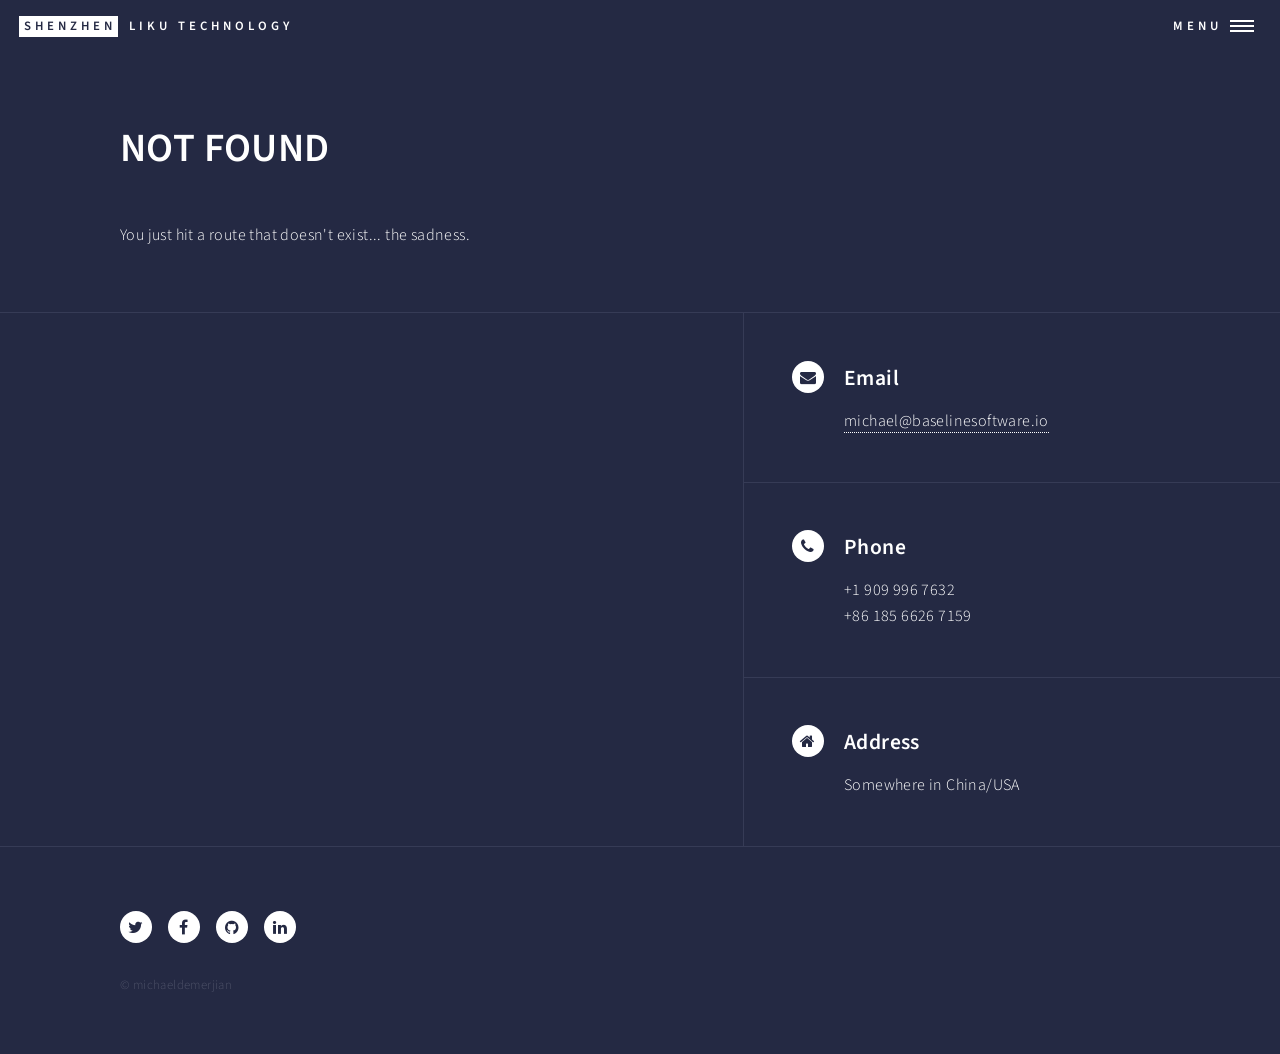
==== 404/index.html @ 2e3cf7ba "Deploy shenzhenliku/shenzhenliku.github.io to github.com/shenzhenliku/shenzhenliku.github.io.git:mas" ====
<!DOCTYPE html><html><head><meta charSet="utf-8"/><meta http-equiv="x-ua-compatible" content="ie=edge"/><meta name="viewport" content="width=device-width, initial-scale=1, shrink-to-fit=no"/><style data-href="/styles.9b3a4335ab50cd2e31ec.css">@import url(https://fonts.googleapis.com/css?family=Source+Sans+Pro:300,300italic,600,600italic);
/*!
 *  Font Awesome 4.7.0 by @davegandy - http://fontawesome.io - @fontawesome
 *  License - http://fontawesome.io/license (Font: SIL OFL 1.1, CSS: MIT License)
 */@font-face{font-family:FontAwesome;src:url(/static/fontawesome-webfont-674f50d287a8c48dc19ba404d20fe713.eot);src:url(/static/fontawesome-webfont-674f50d287a8c48dc19ba404d20fe713.eot?#iefix&v=4.7.0) format("embedded-opentype"),url(/static/fontawesome-webfont-af7ae505a9eed503f8b8e6982036873e.woff2) format("woff2"),url(/static/fontawesome-webfont-fee66e712a8a08eef5805a46892932ad.woff) format("woff"),url(/static/fontawesome-webfont-b06871f281fee6b241d60582ae9369b9.ttf) format("truetype"),url(/static/fontawesome-webfont-912ec66d7572ff821749319396470bde.svg#fontawesomeregular) format("svg");font-weight:400;font-style:normal}.fa{display:inline-block;font:normal normal normal 14px/1 FontAwesome;font-size:inherit;text-rendering:auto;-webkit-font-smoothing:antialiased;-moz-osx-font-smoothing:grayscale}.fa-lg{font-size:1.33333333em;line-height:.75em;vertical-align:-15%}.fa-2x{font-size:2em}.fa-3x{font-size:3em}.fa-4x{font-size:4em}.fa-5x{font-size:5em}.fa-fw{width:1.28571429em;text-align:center}.fa-ul{padding-left:0;margin-left:2.14285714em;list-style-type:none}.fa-ul>li{position:relative}.fa-li{position:absolute;left:-2.14285714em;width:2.14285714em;top:.14285714em;text-align:center}.fa-li.fa-lg{left:-1.85714286em}.fa-border{padding:.2em .25em .15em;border:.08em solid #eee;border-radius:.1em}.fa-pull-left{float:left}.fa-pull-right{float:right}.fa.fa-pull-left{margin-right:.3em}.fa.fa-pull-right{margin-left:.3em}.pull-right{float:right}.pull-left{float:left}.fa.pull-left{margin-right:.3em}.fa.pull-right{margin-left:.3em}.fa-spin{-webkit-animation:fa-spin 2s linear infinite;animation:fa-spin 2s linear infinite}.fa-pulse{-webkit-animation:fa-spin 1s steps(8) infinite;animation:fa-spin 1s steps(8) infinite}@-webkit-keyframes fa-spin{0%{-webkit-transform:rotate(0deg);transform:rotate(0deg)}to{-webkit-transform:rotate(359deg);transform:rotate(359deg)}}@keyframes fa-spin{0%{-webkit-transform:rotate(0deg);transform:rotate(0deg)}to{-webkit-transform:rotate(359deg);transform:rotate(359deg)}}.fa-rotate-90{-ms-filter:"progid:DXImageTransform.Microsoft.BasicImage(rotation=1)";-webkit-transform:rotate(90deg);transform:rotate(90deg)}.fa-rotate-180{-ms-filter:"progid:DXImageTransform.Microsoft.BasicImage(rotation=2)";-webkit-transform:rotate(180deg);transform:rotate(180deg)}.fa-rotate-270{-ms-filter:"progid:DXImageTransform.Microsoft.BasicImage(rotation=3)";-webkit-transform:rotate(270deg);transform:rotate(270deg)}.fa-flip-horizontal{-ms-filter:"progid:DXImageTransform.Microsoft.BasicImage(rotation=0, mirror=1)";-webkit-transform:scaleX(-1);transform:scaleX(-1)}.fa-flip-vertical{-ms-filter:"progid:DXImageTransform.Microsoft.BasicImage(rotation=2, mirror=1)";-webkit-transform:scaleY(-1);transform:scaleY(-1)}:root .fa-flip-horizontal,:root .fa-flip-vertical,:root .fa-rotate-90,:root .fa-rotate-180,:root .fa-rotate-270{-webkit-filter:none;filter:none}.fa-stack{position:relative;display:inline-block;width:2em;height:2em;line-height:2em;vertical-align:middle}.fa-stack-1x,.fa-stack-2x{position:absolute;left:0;width:100%;text-align:center}.fa-stack-1x{line-height:inherit}.fa-stack-2x{font-size:2em}.fa-inverse{color:#fff}.fa-glass:before{content:"\F000"}.fa-music:before{content:"\F001"}.fa-search:before{content:"\F002"}.fa-envelope-o:before{content:"\F003"}.fa-heart:before{content:"\F004"}.fa-star:before{content:"\F005"}.fa-star-o:before{content:"\F006"}.fa-user:before{content:"\F007"}.fa-film:before{content:"\F008"}.fa-th-large:before{content:"\F009"}.fa-th:before{content:"\F00A"}.fa-th-list:before{content:"\F00B"}.fa-check:before{content:"\F00C"}.fa-close:before,.fa-remove:before,.fa-times:before{content:"\F00D"}.fa-search-plus:before{content:"\F00E"}.fa-search-minus:before{content:"\F010"}.fa-power-off:before{content:"\F011"}.fa-signal:before{content:"\F012"}.fa-cog:before,.fa-gear:before{content:"\F013"}.fa-trash-o:before{content:"\F014"}.fa-home:before{content:"\F015"}.fa-file-o:before{content:"\F016"}.fa-clock-o:before{content:"\F017"}.fa-road:before{content:"\F018"}.fa-download:before{content:"\F019"}.fa-arrow-circle-o-down:before{content:"\F01A"}.fa-arrow-circle-o-up:before{content:"\F01B"}.fa-inbox:before{content:"\F01C"}.fa-play-circle-o:before{content:"\F01D"}.fa-repeat:before,.fa-rotate-right:before{content:"\F01E"}.fa-refresh:before{content:"\F021"}.fa-list-alt:before{content:"\F022"}.fa-lock:before{content:"\F023"}.fa-flag:before{content:"\F024"}.fa-headphones:before{content:"\F025"}.fa-volume-off:before{content:"\F026"}.fa-volume-down:before{content:"\F027"}.fa-volume-up:before{content:"\F028"}.fa-qrcode:before{content:"\F029"}.fa-barcode:before{content:"\F02A"}.fa-tag:before{content:"\F02B"}.fa-tags:before{content:"\F02C"}.fa-book:before{content:"\F02D"}.fa-bookmark:before{content:"\F02E"}.fa-print:before{content:"\F02F"}.fa-camera:before{content:"\F030"}.fa-font:before{content:"\F031"}.fa-bold:before{content:"\F032"}.fa-italic:before{content:"\F033"}.fa-text-height:before{content:"\F034"}.fa-text-width:before{content:"\F035"}.fa-align-left:before{content:"\F036"}.fa-align-center:before{content:"\F037"}.fa-align-right:before{content:"\F038"}.fa-align-justify:before{content:"\F039"}.fa-list:before{content:"\F03A"}.fa-dedent:before,.fa-outdent:before{content:"\F03B"}.fa-indent:before{content:"\F03C"}.fa-video-camera:before{content:"\F03D"}.fa-image:before,.fa-photo:before,.fa-picture-o:before{content:"\F03E"}.fa-pencil:before{content:"\F040"}.fa-map-marker:before{content:"\F041"}.fa-adjust:before{content:"\F042"}.fa-tint:before{content:"\F043"}.fa-edit:before,.fa-pencil-square-o:before{content:"\F044"}.fa-share-square-o:before{content:"\F045"}.fa-check-square-o:before{content:"\F046"}.fa-arrows:before{content:"\F047"}.fa-step-backward:before{content:"\F048"}.fa-fast-backward:before{content:"\F049"}.fa-backward:before{content:"\F04A"}.fa-play:before{content:"\F04B"}.fa-pause:before{content:"\F04C"}.fa-stop:before{content:"\F04D"}.fa-forward:before{content:"\F04E"}.fa-fast-forward:before{content:"\F050"}.fa-step-forward:before{content:"\F051"}.fa-eject:before{content:"\F052"}.fa-chevron-left:before{content:"\F053"}.fa-chevron-right:before{content:"\F054"}.fa-plus-circle:before{content:"\F055"}.fa-minus-circle:before{content:"\F056"}.fa-times-circle:before{content:"\F057"}.fa-check-circle:before{content:"\F058"}.fa-question-circle:before{content:"\F059"}.fa-info-circle:before{content:"\F05A"}.fa-crosshairs:before{content:"\F05B"}.fa-times-circle-o:before{content:"\F05C"}.fa-check-circle-o:before{content:"\F05D"}.fa-ban:before{content:"\F05E"}.fa-arrow-left:before{content:"\F060"}.fa-arrow-right:before{content:"\F061"}.fa-arrow-up:before{content:"\F062"}.fa-arrow-down:before{content:"\F063"}.fa-mail-forward:before,.fa-share:before{content:"\F064"}.fa-expand:before{content:"\F065"}.fa-compress:before{content:"\F066"}.fa-plus:before{content:"\F067"}.fa-minus:before{content:"\F068"}.fa-asterisk:before{content:"\F069"}.fa-exclamation-circle:before{content:"\F06A"}.fa-gift:before{content:"\F06B"}.fa-leaf:before{content:"\F06C"}.fa-fire:before{content:"\F06D"}.fa-eye:before{content:"\F06E"}.fa-eye-slash:before{content:"\F070"}.fa-exclamation-triangle:before,.fa-warning:before{content:"\F071"}.fa-plane:before{content:"\F072"}.fa-calendar:before{content:"\F073"}.fa-random:before{content:"\F074"}.fa-comment:before{content:"\F075"}.fa-magnet:before{content:"\F076"}.fa-chevron-up:before{content:"\F077"}.fa-chevron-down:before{content:"\F078"}.fa-retweet:before{content:"\F079"}.fa-shopping-cart:before{content:"\F07A"}.fa-folder:before{content:"\F07B"}.fa-folder-open:before{content:"\F07C"}.fa-arrows-v:before{content:"\F07D"}.fa-arrows-h:before{content:"\F07E"}.fa-bar-chart-o:before,.fa-bar-chart:before{content:"\F080"}.fa-twitter-square:before{content:"\F081"}.fa-facebook-square:before{content:"\F082"}.fa-camera-retro:before{content:"\F083"}.fa-key:before{content:"\F084"}.fa-cogs:before,.fa-gears:before{content:"\F085"}.fa-comments:before{content:"\F086"}.fa-thumbs-o-up:before{content:"\F087"}.fa-thumbs-o-down:before{content:"\F088"}.fa-star-half:before{content:"\F089"}.fa-heart-o:before{content:"\F08A"}.fa-sign-out:before{content:"\F08B"}.fa-linkedin-square:before{content:"\F08C"}.fa-thumb-tack:before{content:"\F08D"}.fa-external-link:before{content:"\F08E"}.fa-sign-in:before{content:"\F090"}.fa-trophy:before{content:"\F091"}.fa-github-square:before{content:"\F092"}.fa-upload:before{content:"\F093"}.fa-lemon-o:before{content:"\F094"}.fa-phone:before{content:"\F095"}.fa-square-o:before{content:"\F096"}.fa-bookmark-o:before{content:"\F097"}.fa-phone-square:before{content:"\F098"}.fa-twitter:before{content:"\F099"}.fa-facebook-f:before,.fa-facebook:before{content:"\F09A"}.fa-github:before{content:"\F09B"}.fa-unlock:before{content:"\F09C"}.fa-credit-card:before{content:"\F09D"}.fa-feed:before,.fa-rss:before{content:"\F09E"}.fa-hdd-o:before{content:"\F0A0"}.fa-bullhorn:before{content:"\F0A1"}.fa-bell:before{content:"\F0F3"}.fa-certificate:before{content:"\F0A3"}.fa-hand-o-right:before{content:"\F0A4"}.fa-hand-o-left:before{content:"\F0A5"}.fa-hand-o-up:before{content:"\F0A6"}.fa-hand-o-down:before{content:"\F0A7"}.fa-arrow-circle-left:before{content:"\F0A8"}.fa-arrow-circle-right:before{content:"\F0A9"}.fa-arrow-circle-up:before{content:"\F0AA"}.fa-arrow-circle-down:before{content:"\F0AB"}.fa-globe:before{content:"\F0AC"}.fa-wrench:before{content:"\F0AD"}.fa-tasks:before{content:"\F0AE"}.fa-filter:before{content:"\F0B0"}.fa-briefcase:before{content:"\F0B1"}.fa-arrows-alt:before{content:"\F0B2"}.fa-group:before,.fa-users:before{content:"\F0C0"}.fa-chain:before,.fa-link:before{content:"\F0C1"}.fa-cloud:before{content:"\F0C2"}.fa-flask:before{content:"\F0C3"}.fa-cut:before,.fa-scissors:before{content:"\F0C4"}.fa-copy:before,.fa-files-o:before{content:"\F0C5"}.fa-paperclip:before{content:"\F0C6"}.fa-floppy-o:before,.fa-save:before{content:"\F0C7"}.fa-square:before{content:"\F0C8"}.fa-bars:before,.fa-navicon:before,.fa-reorder:before{content:"\F0C9"}.fa-list-ul:before{content:"\F0CA"}.fa-list-ol:before{content:"\F0CB"}.fa-strikethrough:before{content:"\F0CC"}.fa-underline:before{content:"\F0CD"}.fa-table:before{content:"\F0CE"}.fa-magic:before{content:"\F0D0"}.fa-truck:before{content:"\F0D1"}.fa-pinterest:before{content:"\F0D2"}.fa-pinterest-square:before{content:"\F0D3"}.fa-google-plus-square:before{content:"\F0D4"}.fa-google-plus:before{content:"\F0D5"}.fa-money:before{content:"\F0D6"}.fa-caret-down:before{content:"\F0D7"}.fa-caret-up:before{content:"\F0D8"}.fa-caret-left:before{content:"\F0D9"}.fa-caret-right:before{content:"\F0DA"}.fa-columns:before{content:"\F0DB"}.fa-sort:before,.fa-unsorted:before{content:"\F0DC"}.fa-sort-desc:before,.fa-sort-down:before{content:"\F0DD"}.fa-sort-asc:before,.fa-sort-up:before{content:"\F0DE"}.fa-envelope:before{content:"\F0E0"}.fa-linkedin:before{content:"\F0E1"}.fa-rotate-left:before,.fa-undo:before{content:"\F0E2"}.fa-gavel:before,.fa-legal:before{content:"\F0E3"}.fa-dashboard:before,.fa-tachometer:before{content:"\F0E4"}.fa-comment-o:before{content:"\F0E5"}.fa-comments-o:before{content:"\F0E6"}.fa-bolt:before,.fa-flash:before{content:"\F0E7"}.fa-sitemap:before{content:"\F0E8"}.fa-umbrella:before{content:"\F0E9"}.fa-clipboard:before,.fa-paste:before{content:"\F0EA"}.fa-lightbulb-o:before{content:"\F0EB"}.fa-exchange:before{content:"\F0EC"}.fa-cloud-download:before{content:"\F0ED"}.fa-cloud-upload:before{content:"\F0EE"}.fa-user-md:before{content:"\F0F0"}.fa-stethoscope:before{content:"\F0F1"}.fa-suitcase:before{content:"\F0F2"}.fa-bell-o:before{content:"\F0A2"}.fa-coffee:before{content:"\F0F4"}.fa-cutlery:before{content:"\F0F5"}.fa-file-text-o:before{content:"\F0F6"}.fa-building-o:before{content:"\F0F7"}.fa-hospital-o:before{content:"\F0F8"}.fa-ambulance:before{content:"\F0F9"}.fa-medkit:before{content:"\F0FA"}.fa-fighter-jet:before{content:"\F0FB"}.fa-beer:before{content:"\F0FC"}.fa-h-square:before{content:"\F0FD"}.fa-plus-square:before{content:"\F0FE"}.fa-angle-double-left:before{content:"\F100"}.fa-angle-double-right:before{content:"\F101"}.fa-angle-double-up:before{content:"\F102"}.fa-angle-double-down:before{content:"\F103"}.fa-angle-left:before{content:"\F104"}.fa-angle-right:before{content:"\F105"}.fa-angle-up:before{content:"\F106"}.fa-angle-down:before{content:"\F107"}.fa-desktop:before{content:"\F108"}.fa-laptop:before{content:"\F109"}.fa-tablet:before{content:"\F10A"}.fa-mobile-phone:before,.fa-mobile:before{content:"\F10B"}.fa-circle-o:before{content:"\F10C"}.fa-quote-left:before{content:"\F10D"}.fa-quote-right:before{content:"\F10E"}.fa-spinner:before{content:"\F110"}.fa-circle:before{content:"\F111"}.fa-mail-reply:before,.fa-reply:before{content:"\F112"}.fa-github-alt:before{content:"\F113"}.fa-folder-o:before{content:"\F114"}.fa-folder-open-o:before{content:"\F115"}.fa-smile-o:before{content:"\F118"}.fa-frown-o:before{content:"\F119"}.fa-meh-o:before{content:"\F11A"}.fa-gamepad:before{content:"\F11B"}.fa-keyboard-o:before{content:"\F11C"}.fa-flag-o:before{content:"\F11D"}.fa-flag-checkered:before{content:"\F11E"}.fa-terminal:before{content:"\F120"}.fa-code:before{content:"\F121"}.fa-mail-reply-all:before,.fa-reply-all:before{content:"\F122"}.fa-star-half-empty:before,.fa-star-half-full:before,.fa-star-half-o:before{content:"\F123"}.fa-location-arrow:before{content:"\F124"}.fa-crop:before{content:"\F125"}.fa-code-fork:before{content:"\F126"}.fa-chain-broken:before,.fa-unlink:before{content:"\F127"}.fa-question:before{content:"\F128"}.fa-info:before{content:"\F129"}.fa-exclamation:before{content:"\F12A"}.fa-superscript:before{content:"\F12B"}.fa-subscript:before{content:"\F12C"}.fa-eraser:before{content:"\F12D"}.fa-puzzle-piece:before{content:"\F12E"}.fa-microphone:before{content:"\F130"}.fa-microphone-slash:before{content:"\F131"}.fa-shield:before{content:"\F132"}.fa-calendar-o:before{content:"\F133"}.fa-fire-extinguisher:before{content:"\F134"}.fa-rocket:before{content:"\F135"}.fa-maxcdn:before{content:"\F136"}.fa-chevron-circle-left:before{content:"\F137"}.fa-chevron-circle-right:before{content:"\F138"}.fa-chevron-circle-up:before{content:"\F139"}.fa-chevron-circle-down:before{content:"\F13A"}.fa-html5:before{content:"\F13B"}.fa-css3:before{content:"\F13C"}.fa-anchor:before{content:"\F13D"}.fa-unlock-alt:before{content:"\F13E"}.fa-bullseye:before{content:"\F140"}.fa-ellipsis-h:before{content:"\F141"}.fa-ellipsis-v:before{content:"\F142"}.fa-rss-square:before{content:"\F143"}.fa-play-circle:before{content:"\F144"}.fa-ticket:before{content:"\F145"}.fa-minus-square:before{content:"\F146"}.fa-minus-square-o:before{content:"\F147"}.fa-level-up:before{content:"\F148"}.fa-level-down:before{content:"\F149"}.fa-check-square:before{content:"\F14A"}.fa-pencil-square:before{content:"\F14B"}.fa-external-link-square:before{content:"\F14C"}.fa-share-square:before{content:"\F14D"}.fa-compass:before{content:"\F14E"}.fa-caret-square-o-down:before,.fa-toggle-down:before{content:"\F150"}.fa-caret-square-o-up:before,.fa-toggle-up:before{content:"\F151"}.fa-caret-square-o-right:before,.fa-toggle-right:before{content:"\F152"}.fa-eur:before,.fa-euro:before{content:"\F153"}.fa-gbp:before{content:"\F154"}.fa-dollar:before,.fa-usd:before{content:"\F155"}.fa-inr:before,.fa-rupee:before{content:"\F156"}.fa-cny:before,.fa-jpy:before,.fa-rmb:before,.fa-yen:before{content:"\F157"}.fa-rouble:before,.fa-rub:before,.fa-ruble:before{content:"\F158"}.fa-krw:before,.fa-won:before{content:"\F159"}.fa-bitcoin:before,.fa-btc:before{content:"\F15A"}.fa-file:before{content:"\F15B"}.fa-file-text:before{content:"\F15C"}.fa-sort-alpha-asc:before{content:"\F15D"}.fa-sort-alpha-desc:before{content:"\F15E"}.fa-sort-amount-asc:before{content:"\F160"}.fa-sort-amount-desc:before{content:"\F161"}.fa-sort-numeric-asc:before{content:"\F162"}.fa-sort-numeric-desc:before{content:"\F163"}.fa-thumbs-up:before{content:"\F164"}.fa-thumbs-down:before{content:"\F165"}.fa-youtube-square:before{content:"\F166"}.fa-youtube:before{content:"\F167"}.fa-xing:before{content:"\F168"}.fa-xing-square:before{content:"\F169"}.fa-youtube-play:before{content:"\F16A"}.fa-dropbox:before{content:"\F16B"}.fa-stack-overflow:before{content:"\F16C"}.fa-instagram:before{content:"\F16D"}.fa-flickr:before{content:"\F16E"}.fa-adn:before{content:"\F170"}.fa-bitbucket:before{content:"\F171"}.fa-bitbucket-square:before{content:"\F172"}.fa-tumblr:before{content:"\F173"}.fa-tumblr-square:before{content:"\F174"}.fa-long-arrow-down:before{content:"\F175"}.fa-long-arrow-up:before{content:"\F176"}.fa-long-arrow-left:before{content:"\F177"}.fa-long-arrow-right:before{content:"\F178"}.fa-apple:before{content:"\F179"}.fa-windows:before{content:"\F17A"}.fa-android:before{content:"\F17B"}.fa-linux:before{content:"\F17C"}.fa-dribbble:before{content:"\F17D"}.fa-skype:before{content:"\F17E"}.fa-foursquare:before{content:"\F180"}.fa-trello:before{content:"\F181"}.fa-female:before{content:"\F182"}.fa-male:before{content:"\F183"}.fa-gittip:before,.fa-gratipay:before{content:"\F184"}.fa-sun-o:before{content:"\F185"}.fa-moon-o:before{content:"\F186"}.fa-archive:before{content:"\F187"}.fa-bug:before{content:"\F188"}.fa-vk:before{content:"\F189"}.fa-weibo:before{content:"\F18A"}.fa-renren:before{content:"\F18B"}.fa-pagelines:before{content:"\F18C"}.fa-stack-exchange:before{content:"\F18D"}.fa-arrow-circle-o-right:before{content:"\F18E"}.fa-arrow-circle-o-left:before{content:"\F190"}.fa-caret-square-o-left:before,.fa-toggle-left:before{content:"\F191"}.fa-dot-circle-o:before{content:"\F192"}.fa-wheelchair:before{content:"\F193"}.fa-vimeo-square:before{content:"\F194"}.fa-try:before,.fa-turkish-lira:before{content:"\F195"}.fa-plus-square-o:before{content:"\F196"}.fa-space-shuttle:before{content:"\F197"}.fa-slack:before{content:"\F198"}.fa-envelope-square:before{content:"\F199"}.fa-wordpress:before{content:"\F19A"}.fa-openid:before{content:"\F19B"}.fa-bank:before,.fa-institution:before,.fa-university:before{content:"\F19C"}.fa-graduation-cap:before,.fa-mortar-board:before{content:"\F19D"}.fa-yahoo:before{content:"\F19E"}.fa-google:before{content:"\F1A0"}.fa-reddit:before{content:"\F1A1"}.fa-reddit-square:before{content:"\F1A2"}.fa-stumbleupon-circle:before{content:"\F1A3"}.fa-stumbleupon:before{content:"\F1A4"}.fa-delicious:before{content:"\F1A5"}.fa-digg:before{content:"\F1A6"}.fa-pied-piper-pp:before{content:"\F1A7"}.fa-pied-piper-alt:before{content:"\F1A8"}.fa-drupal:before{content:"\F1A9"}.fa-joomla:before{content:"\F1AA"}.fa-language:before{content:"\F1AB"}.fa-fax:before{content:"\F1AC"}.fa-building:before{content:"\F1AD"}.fa-child:before{content:"\F1AE"}.fa-paw:before{content:"\F1B0"}.fa-spoon:before{content:"\F1B1"}.fa-cube:before{content:"\F1B2"}.fa-cubes:before{content:"\F1B3"}.fa-behance:before{content:"\F1B4"}.fa-behance-square:before{content:"\F1B5"}.fa-steam:before{content:"\F1B6"}.fa-steam-square:before{content:"\F1B7"}.fa-recycle:before{content:"\F1B8"}.fa-automobile:before,.fa-car:before{content:"\F1B9"}.fa-cab:before,.fa-taxi:before{content:"\F1BA"}.fa-tree:before{content:"\F1BB"}.fa-spotify:before{content:"\F1BC"}.fa-deviantart:before{content:"\F1BD"}.fa-soundcloud:before{content:"\F1BE"}.fa-database:before{content:"\F1C0"}.fa-file-pdf-o:before{content:"\F1C1"}.fa-file-word-o:before{content:"\F1C2"}.fa-file-excel-o:before{content:"\F1C3"}.fa-file-powerpoint-o:before{content:"\F1C4"}.fa-file-image-o:before,.fa-file-photo-o:before,.fa-file-picture-o:before{content:"\F1C5"}.fa-file-archive-o:before,.fa-file-zip-o:before{content:"\F1C6"}.fa-file-audio-o:before,.fa-file-sound-o:before{content:"\F1C7"}.fa-file-movie-o:before,.fa-file-video-o:before{content:"\F1C8"}.fa-file-code-o:before{content:"\F1C9"}.fa-vine:before{content:"\F1CA"}.fa-codepen:before{content:"\F1CB"}.fa-jsfiddle:before{content:"\F1CC"}.fa-life-bouy:before,.fa-life-buoy:before,.fa-life-ring:before,.fa-life-saver:before,.fa-support:before{content:"\F1CD"}.fa-circle-o-notch:before{content:"\F1CE"}.fa-ra:before,.fa-rebel:before,.fa-resistance:before{content:"\F1D0"}.fa-empire:before,.fa-ge:before{content:"\F1D1"}.fa-git-square:before{content:"\F1D2"}.fa-git:before{content:"\F1D3"}.fa-hacker-news:before,.fa-y-combinator-square:before,.fa-yc-square:before{content:"\F1D4"}.fa-tencent-weibo:before{content:"\F1D5"}.fa-qq:before{content:"\F1D6"}.fa-wechat:before,.fa-weixin:before{content:"\F1D7"}.fa-paper-plane:before,.fa-send:before{content:"\F1D8"}.fa-paper-plane-o:before,.fa-send-o:before{content:"\F1D9"}.fa-history:before{content:"\F1DA"}.fa-circle-thin:before{content:"\F1DB"}.fa-header:before{content:"\F1DC"}.fa-paragraph:before{content:"\F1DD"}.fa-sliders:before{content:"\F1DE"}.fa-share-alt:before{content:"\F1E0"}.fa-share-alt-square:before{content:"\F1E1"}.fa-bomb:before{content:"\F1E2"}.fa-futbol-o:before,.fa-soccer-ball-o:before{content:"\F1E3"}.fa-tty:before{content:"\F1E4"}.fa-binoculars:before{content:"\F1E5"}.fa-plug:before{content:"\F1E6"}.fa-slideshare:before{content:"\F1E7"}.fa-twitch:before{content:"\F1E8"}.fa-yelp:before{content:"\F1E9"}.fa-newspaper-o:before{content:"\F1EA"}.fa-wifi:before{content:"\F1EB"}.fa-calculator:before{content:"\F1EC"}.fa-paypal:before{content:"\F1ED"}.fa-google-wallet:before{content:"\F1EE"}.fa-cc-visa:before{content:"\F1F0"}.fa-cc-mastercard:before{content:"\F1F1"}.fa-cc-discover:before{content:"\F1F2"}.fa-cc-amex:before{content:"\F1F3"}.fa-cc-paypal:before{content:"\F1F4"}.fa-cc-stripe:before{content:"\F1F5"}.fa-bell-slash:before{content:"\F1F6"}.fa-bell-slash-o:before{content:"\F1F7"}.fa-trash:before{content:"\F1F8"}.fa-copyright:before{content:"\F1F9"}.fa-at:before{content:"\F1FA"}.fa-eyedropper:before{content:"\F1FB"}.fa-paint-brush:before{content:"\F1FC"}.fa-birthday-cake:before{content:"\F1FD"}.fa-area-chart:before{content:"\F1FE"}.fa-pie-chart:before{content:"\F200"}.fa-line-chart:before{content:"\F201"}.fa-lastfm:before{content:"\F202"}.fa-lastfm-square:before{content:"\F203"}.fa-toggle-off:before{content:"\F204"}.fa-toggle-on:before{content:"\F205"}.fa-bicycle:before{content:"\F206"}.fa-bus:before{content:"\F207"}.fa-ioxhost:before{content:"\F208"}.fa-angellist:before{content:"\F209"}.fa-cc:before{content:"\F20A"}.fa-ils:before,.fa-shekel:before,.fa-sheqel:before{content:"\F20B"}.fa-meanpath:before{content:"\F20C"}.fa-buysellads:before{content:"\F20D"}.fa-connectdevelop:before{content:"\F20E"}.fa-dashcube:before{content:"\F210"}.fa-forumbee:before{content:"\F211"}.fa-leanpub:before{content:"\F212"}.fa-sellsy:before{content:"\F213"}.fa-shirtsinbulk:before{content:"\F214"}.fa-simplybuilt:before{content:"\F215"}.fa-skyatlas:before{content:"\F216"}.fa-cart-plus:before{content:"\F217"}.fa-cart-arrow-down:before{content:"\F218"}.fa-diamond:before{content:"\F219"}.fa-ship:before{content:"\F21A"}.fa-user-secret:before{content:"\F21B"}.fa-motorcycle:before{content:"\F21C"}.fa-street-view:before{content:"\F21D"}.fa-heartbeat:before{content:"\F21E"}.fa-venus:before{content:"\F221"}.fa-mars:before{content:"\F222"}.fa-mercury:before{content:"\F223"}.fa-intersex:before,.fa-transgender:before{content:"\F224"}.fa-transgender-alt:before{content:"\F225"}.fa-venus-double:before{content:"\F226"}.fa-mars-double:before{content:"\F227"}.fa-venus-mars:before{content:"\F228"}.fa-mars-stroke:before{content:"\F229"}.fa-mars-stroke-v:before{content:"\F22A"}.fa-mars-stroke-h:before{content:"\F22B"}.fa-neuter:before{content:"\F22C"}.fa-genderless:before{content:"\F22D"}.fa-facebook-official:before{content:"\F230"}.fa-pinterest-p:before{content:"\F231"}.fa-whatsapp:before{content:"\F232"}.fa-server:before{content:"\F233"}.fa-user-plus:before{content:"\F234"}.fa-user-times:before{content:"\F235"}.fa-bed:before,.fa-hotel:before{content:"\F236"}.fa-viacoin:before{content:"\F237"}.fa-train:before{content:"\F238"}.fa-subway:before{content:"\F239"}.fa-medium:before{content:"\F23A"}.fa-y-combinator:before,.fa-yc:before{content:"\F23B"}.fa-optin-monster:before{content:"\F23C"}.fa-opencart:before{content:"\F23D"}.fa-expeditedssl:before{content:"\F23E"}.fa-battery-4:before,.fa-battery-full:before,.fa-battery:before{content:"\F240"}.fa-battery-3:before,.fa-battery-three-quarters:before{content:"\F241"}.fa-battery-2:before,.fa-battery-half:before{content:"\F242"}.fa-battery-1:before,.fa-battery-quarter:before{content:"\F243"}.fa-battery-0:before,.fa-battery-empty:before{content:"\F244"}.fa-mouse-pointer:before{content:"\F245"}.fa-i-cursor:before{content:"\F246"}.fa-object-group:before{content:"\F247"}.fa-object-ungroup:before{content:"\F248"}.fa-sticky-note:before{content:"\F249"}.fa-sticky-note-o:before{content:"\F24A"}.fa-cc-jcb:before{content:"\F24B"}.fa-cc-diners-club:before{content:"\F24C"}.fa-clone:before{content:"\F24D"}.fa-balance-scale:before{content:"\F24E"}.fa-hourglass-o:before{content:"\F250"}.fa-hourglass-1:before,.fa-hourglass-start:before{content:"\F251"}.fa-hourglass-2:before,.fa-hourglass-half:before{content:"\F252"}.fa-hourglass-3:before,.fa-hourglass-end:before{content:"\F253"}.fa-hourglass:before{content:"\F254"}.fa-hand-grab-o:before,.fa-hand-rock-o:before{content:"\F255"}.fa-hand-paper-o:before,.fa-hand-stop-o:before{content:"\F256"}.fa-hand-scissors-o:before{content:"\F257"}.fa-hand-lizard-o:before{content:"\F258"}.fa-hand-spock-o:before{content:"\F259"}.fa-hand-pointer-o:before{content:"\F25A"}.fa-hand-peace-o:before{content:"\F25B"}.fa-trademark:before{content:"\F25C"}.fa-registered:before{content:"\F25D"}.fa-creative-commons:before{content:"\F25E"}.fa-gg:before{content:"\F260"}.fa-gg-circle:before{content:"\F261"}.fa-tripadvisor:before{content:"\F262"}.fa-odnoklassniki:before{content:"\F263"}.fa-odnoklassniki-square:before{content:"\F264"}.fa-get-pocket:before{content:"\F265"}.fa-wikipedia-w:before{content:"\F266"}.fa-safari:before{content:"\F267"}.fa-chrome:before{content:"\F268"}.fa-firefox:before{content:"\F269"}.fa-opera:before{content:"\F26A"}.fa-internet-explorer:before{content:"\F26B"}.fa-television:before,.fa-tv:before{content:"\F26C"}.fa-contao:before{content:"\F26D"}.fa-500px:before{content:"\F26E"}.fa-amazon:before{content:"\F270"}.fa-calendar-plus-o:before{content:"\F271"}.fa-calendar-minus-o:before{content:"\F272"}.fa-calendar-times-o:before{content:"\F273"}.fa-calendar-check-o:before{content:"\F274"}.fa-industry:before{content:"\F275"}.fa-map-pin:before{content:"\F276"}.fa-map-signs:before{content:"\F277"}.fa-map-o:before{content:"\F278"}.fa-map:before{content:"\F279"}.fa-commenting:before{content:"\F27A"}.fa-commenting-o:before{content:"\F27B"}.fa-houzz:before{content:"\F27C"}.fa-vimeo:before{content:"\F27D"}.fa-black-tie:before{content:"\F27E"}.fa-fonticons:before{content:"\F280"}.fa-reddit-alien:before{content:"\F281"}.fa-edge:before{content:"\F282"}.fa-credit-card-alt:before{content:"\F283"}.fa-codiepie:before{content:"\F284"}.fa-modx:before{content:"\F285"}.fa-fort-awesome:before{content:"\F286"}.fa-usb:before{content:"\F287"}.fa-product-hunt:before{content:"\F288"}.fa-mixcloud:before{content:"\F289"}.fa-scribd:before{content:"\F28A"}.fa-pause-circle:before{content:"\F28B"}.fa-pause-circle-o:before{content:"\F28C"}.fa-stop-circle:before{content:"\F28D"}.fa-stop-circle-o:before{content:"\F28E"}.fa-shopping-bag:before{content:"\F290"}.fa-shopping-basket:before{content:"\F291"}.fa-hashtag:before{content:"\F292"}.fa-bluetooth:before{content:"\F293"}.fa-bluetooth-b:before{content:"\F294"}.fa-percent:before{content:"\F295"}.fa-gitlab:before{content:"\F296"}.fa-wpbeginner:before{content:"\F297"}.fa-wpforms:before{content:"\F298"}.fa-envira:before{content:"\F299"}.fa-universal-access:before{content:"\F29A"}.fa-wheelchair-alt:before{content:"\F29B"}.fa-question-circle-o:before{content:"\F29C"}.fa-blind:before{content:"\F29D"}.fa-audio-description:before{content:"\F29E"}.fa-volume-control-phone:before{content:"\F2A0"}.fa-braille:before{content:"\F2A1"}.fa-assistive-listening-systems:before{content:"\F2A2"}.fa-american-sign-language-interpreting:before,.fa-asl-interpreting:before{content:"\F2A3"}.fa-deaf:before,.fa-deafness:before,.fa-hard-of-hearing:before{content:"\F2A4"}.fa-glide:before{content:"\F2A5"}.fa-glide-g:before{content:"\F2A6"}.fa-sign-language:before,.fa-signing:before{content:"\F2A7"}.fa-low-vision:before{content:"\F2A8"}.fa-viadeo:before{content:"\F2A9"}.fa-viadeo-square:before{content:"\F2AA"}.fa-snapchat:before{content:"\F2AB"}.fa-snapchat-ghost:before{content:"\F2AC"}.fa-snapchat-square:before{content:"\F2AD"}.fa-pied-piper:before{content:"\F2AE"}.fa-first-order:before{content:"\F2B0"}.fa-yoast:before{content:"\F2B1"}.fa-themeisle:before{content:"\F2B2"}.fa-google-plus-circle:before,.fa-google-plus-official:before{content:"\F2B3"}.fa-fa:before,.fa-font-awesome:before{content:"\F2B4"}.fa-handshake-o:before{content:"\F2B5"}.fa-envelope-open:before{content:"\F2B6"}.fa-envelope-open-o:before{content:"\F2B7"}.fa-linode:before{content:"\F2B8"}.fa-address-book:before{content:"\F2B9"}.fa-address-book-o:before{content:"\F2BA"}.fa-address-card:before,.fa-vcard:before{content:"\F2BB"}.fa-address-card-o:before,.fa-vcard-o:before{content:"\F2BC"}.fa-user-circle:before{content:"\F2BD"}.fa-user-circle-o:before{content:"\F2BE"}.fa-user-o:before{content:"\F2C0"}.fa-id-badge:before{content:"\F2C1"}.fa-drivers-license:before,.fa-id-card:before{content:"\F2C2"}.fa-drivers-license-o:before,.fa-id-card-o:before{content:"\F2C3"}.fa-quora:before{content:"\F2C4"}.fa-free-code-camp:before{content:"\F2C5"}.fa-telegram:before{content:"\F2C6"}.fa-thermometer-4:before,.fa-thermometer-full:before,.fa-thermometer:before{content:"\F2C7"}.fa-thermometer-3:before,.fa-thermometer-three-quarters:before{content:"\F2C8"}.fa-thermometer-2:before,.fa-thermometer-half:before{content:"\F2C9"}.fa-thermometer-1:before,.fa-thermometer-quarter:before{content:"\F2CA"}.fa-thermometer-0:before,.fa-thermometer-empty:before{content:"\F2CB"}.fa-shower:before{content:"\F2CC"}.fa-bath:before,.fa-bathtub:before,.fa-s15:before{content:"\F2CD"}.fa-podcast:before{content:"\F2CE"}.fa-window-maximize:before{content:"\F2D0"}.fa-window-minimize:before{content:"\F2D1"}.fa-window-restore:before{content:"\F2D2"}.fa-times-rectangle:before,.fa-window-close:before{content:"\F2D3"}.fa-times-rectangle-o:before,.fa-window-close-o:before{content:"\F2D4"}.fa-bandcamp:before{content:"\F2D5"}.fa-grav:before{content:"\F2D6"}.fa-etsy:before{content:"\F2D7"}.fa-imdb:before{content:"\F2D8"}.fa-ravelry:before{content:"\F2D9"}.fa-eercast:before{content:"\F2DA"}.fa-microchip:before{content:"\F2DB"}.fa-snowflake-o:before{content:"\F2DC"}.fa-superpowers:before{content:"\F2DD"}.fa-wpexplorer:before{content:"\F2DE"}.fa-meetup:before{content:"\F2E0"}.sr-only{position:absolute;width:1px;height:1px;padding:0;margin:-1px;overflow:hidden;clip:rect(0,0,0,0);border:0}.sr-only-focusable:active,.sr-only-focusable:focus{position:static;width:auto;height:auto;margin:0;overflow:visible;clip:auto}.mb-5{margin-bottom:2em}@media screen and (min-width:981px){.grid-wrapper{display:grid;grid-gap:0 2.25em;grid-template-columns:repeat(12,1fr);margin:0 auto;width:100%}.col-1{grid-column:span 1}.col-2{grid-column:span 2}.col-3{grid-column:span 3}.col-4{grid-column:span 4}.col-5{grid-column:span 5}.col-6{grid-column:span 6}.col-7{grid-column:span 7}.col-8{grid-column:span 8}.col-9{grid-column:span 9}.col-10{grid-column:span 10}.col-11{grid-column:span 11}.col-12{grid-column:span 12}}a,abbr,acronym,address,applet,article,aside,audio,b,big,blockquote,body,canvas,caption,center,cite,code,dd,del,details,dfn,div,dl,dt,em,embed,fieldset,figcaption,figure,footer,form,h1,h2,h3,h4,h5,h6,header,hgroup,html,i,iframe,img,ins,kbd,label,legend,li,mark,menu,nav,object,ol,output,p,pre,q,ruby,s,samp,section,small,span,strike,strong,sub,summary,sup,table,tbody,td,tfoot,th,thead,time,tr,tt,u,ul,var,video{margin:0;padding:0;border:0;font-size:100%;font:inherit;vertical-align:baseline}article,aside,details,figcaption,figure,footer,header,hgroup,menu,nav,section{display:block}body{line-height:1}ol,ul{list-style:none}blockquote,q{quotes:none}blockquote:after,blockquote:before,q:after,q:before{content:"";content:none}table{border-collapse:collapse;border-spacing:0}body{-webkit-text-size-adjust:none}*,:after,:before{box-sizing:border-box}@-ms-viewport{width:device-width}body{-ms-overflow-style:scrollbar}@media screen and (max-width:480px){body,html{min-width:320px}}body{background:#242943}body.is-loading *,body.is-loading :after,body.is-loading :before{-webkit-animation:none!important;animation:none!important;-webkit-transition:none!important;transition:none!important}body,input,select,textarea{color:#fff;font-family:Source Sans Pro,Helvetica,sans-serif;font-size:17pt;font-weight:300;letter-spacing:.025em;line-height:1.65}@media screen and (max-width:1680px){body,input,select,textarea{font-size:14pt}}@media screen and (max-width:1280px){body,input,select,textarea{font-size:12pt}}@media screen and (max-width:360px){body,input,select,textarea{font-size:11pt}}a{-webkit-transition:color .2s ease-in-out,border-bottom-color .2s ease-in-out;transition:color .2s ease-in-out,border-bottom-color .2s ease-in-out;border-bottom:1px dotted;color:inherit;text-decoration:none}a:hover{border-bottom-color:transparent;color:#9bf1ff!important}a:active{color:#53e3fb!important}b,strong{color:#fff;font-weight:600}em,i{font-style:italic}p{margin:0 0 2em}h1,h2,h3,h4,h5,h6{color:#fff;font-weight:600;line-height:1.65;margin:0 0 1em}h1 a,h2 a,h3 a,h4 a,h5 a,h6 a{color:inherit;border-bottom:0}h1{font-size:2.5em}h2{font-size:1.75em}h3{font-size:1.35em}h4{font-size:1.1em}h5{font-size:.9em}h6{font-size:.7em}@media screen and (max-width:736px){h1{font-size:2em}h2{font-size:1.5em}h3{font-size:1.25em}}sub{top:.5em}sub,sup{font-size:.8em;position:relative}sup{top:-.5em}blockquote{border-left:4px solid rgba(212,212,255,.1);font-style:italic;margin:0 0 2em;padding:.5em 0 .5em 2em}code{background:rgba(212,212,255,.035);margin:0 .25em;padding:.25em .65em}code,pre{font-family:Courier New,monospace;font-size:.9em}pre{-webkit-overflow-scrolling:touch;margin:0 0 2em}pre code{display:block;line-height:1.75;padding:1em 1.5em;overflow-x:auto}hr{border:0;border-bottom:1px solid rgba(212,212,255,.1);margin:2em 0}hr.major{margin:3em 0}.align-left{text-align:left}.align-center{text-align:center}.align-right{text-align:right}article.special,section.special{text-align:center}header.major{width:-webkit-max-content;width:-ms-max-content;width:max-content;margin-bottom:2em}header.major>:first-child{margin-bottom:0;width:calc(100% + .5em)}header.major>:first-child:after{content:"";background-color:#fff;display:block;height:2px;margin:.325em 0 .5em;width:100%}header.major>p{font-size:.7em;font-weight:600;letter-spacing:.25em;margin-bottom:0;text-transform:uppercase}body.is-ie header.major>:first-child:after{max-width:9em}body.is-ie header.major>h1:after{max-width:100%!important}@media screen and (max-width:736px){header.major>p br{display:none}}form,form .field{margin:0 0 2em}form .field.half{width:50%;float:left;padding:0 0 0 1em}form .field.half.first{padding:0 1em 0 0}form>.actions{margin:2.5em 0 0!important}@media screen and (max-width:736px){form .field{margin:0 0 1.5em}form .field.half{padding:0 0 0 .75em}form .field.half.first{padding:0 .75em 0 0}form>.actions{margin:2em 0 0!important}}@media screen and (max-width:480px){form .field.half{width:100%;float:none;padding:0}form .field.half.first{padding:0}}label{color:#fff;display:block;font-size:.8em;font-weight:600;letter-spacing:.25em;margin:0 0 1em;text-transform:uppercase}input[type=email],input[type=password],input[type=search],input[type=tel],input[type=text],input[type=url],select,textarea{-moz-appearance:none;-webkit-appearance:none;-ms-appearance:none;appearance:none;background:rgba(212,212,255,.035);border:none;border-radius:0;color:inherit;display:block;outline:0;padding:0 1em;text-decoration:none;width:100%;resize:vertical}input[type=email]:invalid,input[type=password]:invalid,input[type=search]:invalid,input[type=tel]:invalid,input[type=text]:invalid,input[type=url]:invalid,select:invalid,textarea:invalid{box-shadow:none}input[type=email]:focus,input[type=password]:focus,input[type=search]:focus,input[type=tel]:focus,input[type=text]:focus,input[type=url]:focus,select:focus,textarea:focus{border-color:#9bf1ff;box-shadow:0 0 0 2px #9bf1ff}.select-wrapper{text-decoration:none;display:block;position:relative}.select-wrapper:before{-moz-osx-font-smoothing:grayscale;-webkit-font-smoothing:antialiased;font-family:FontAwesome;font-style:normal;font-weight:400;text-transform:none!important;color:rgba(212,212,255,.1);content:"\F078";display:block;height:2.75em;line-height:2.75em;pointer-events:none;position:absolute;right:0;text-align:center;top:0;width:2.75em}.select-wrapper select::-ms-expand{display:none}input[type=email],input[type=password],input[type=search],input[type=tel],input[type=text],input[type=url],select{height:2.75em}textarea{padding:.75em 1em}input[type=checkbox],input[type=radio]{-moz-appearance:none;-webkit-appearance:none;-ms-appearance:none;appearance:none;display:block;float:left;margin-right:-2em;opacity:0;width:1em;z-index:-1}input[type=checkbox]+label,input[type=radio]+label{text-decoration:none;color:#fff;cursor:pointer;display:inline-block;font-weight:300;padding-left:2.65em;padding-right:.75em;position:relative}input[type=checkbox]+label:before,input[type=radio]+label:before{-moz-osx-font-smoothing:grayscale;-webkit-font-smoothing:antialiased;font-family:FontAwesome;font-style:normal;font-weight:400;text-transform:none!important;background:rgba(212,212,255,.035);content:"";display:inline-block;height:1.65em;left:0;letter-spacing:0;line-height:1.58125em;position:absolute;text-align:center;top:0;width:1.65em}input[type=checkbox]:checked+label:before,input[type=radio]:checked+label:before{background:#fff;border-color:#9bf1ff;content:"\F00C";color:#242943}input[type=checkbox]:focus+label:before,input[type=radio]:focus+label:before{box-shadow:0 0 0 2px #9bf1ff}input[type=radio]+label:before{border-radius:100%}::-webkit-input-placeholder{color:rgba(244,244,255,.2)!important;opacity:1}:-moz-placeholder,::-moz-placeholder{color:rgba(244,244,255,.2)!important;opacity:1}:-ms-input-placeholder{color:rgba(244,244,255,.2)!important;opacity:1}.formerize-placeholder{color:rgba(244,244,255,.2)!important;opacity:1}.box{border:1px solid rgba(212,212,255,.1);margin-bottom:2em;padding:1.5em}.box>:last-child,.box>:last-child>:last-child,.box>:last-child>:last-child>:last-child{margin-bottom:0}.box.alt{border:0;border-radius:0;padding:0}.icon{text-decoration:none;border-bottom:none;position:relative}.icon:before{-moz-osx-font-smoothing:grayscale;-webkit-font-smoothing:antialiased;font-family:FontAwesome;font-style:normal;font-weight:400;text-transform:none!important}.icon>.label{display:none}.icon.alt:before{background-color:#fff;border-radius:100%;color:#242943;display:inline-block;height:2em;line-height:2em;text-align:center;width:2em}a.icon.alt:before{-webkit-transition:background-color .2s ease-in-out;transition:background-color .2s ease-in-out}a.icon.alt:hover:before{background-color:#6fc3df}a.icon.alt:active:before{background-color:#37a6cb}.image{border:0;display:inline-block;position:relative}.image img{display:block}.image.left,.image.right{max-width:30%}.image.left img,.image.right img{width:100%}.image.left{float:left;margin:0 1.5em 1.25em 0;top:.25em}.image.right{float:right;margin:0 0 1.25em 1.5em;top:.25em}.image.fit{display:block;margin:0 0 2em;width:100%}.image.fit img{width:100%}.image.main{display:block;margin:2.5em 0;width:100%}.image.main img{width:100%}@media screen and (max-width:736px){.image.main{margin:1.5em 0}}ol{list-style:decimal;margin:0 0 2em;padding-left:1.25em}ol li{padding-left:.25em}ul{list-style:disc;margin:0 0 2em;padding-left:1em}ul li{padding-left:.5em}ul.alt{list-style:none;padding-left:0}ul.alt li{border-top:1px solid rgba(212,212,255,.1);padding:.5em 0}ul.alt li:first-child{border-top:0;padding-top:0}ul.icons{cursor:default;list-style:none;padding-left:0}ul.icons li{display:inline-block;padding:0 1em 0 0}ul.icons li:last-child{padding-right:0}@media screen and (max-width:736px){ul.icons li{padding:0 .75em 0 0}}ul.actions{cursor:default;list-style:none;padding-left:0}ul.actions li{display:inline-block;padding:0 1em 0 0;vertical-align:middle}ul.actions li:last-child{padding-right:0}ul.actions.small li{padding:0 1em 0 0}ul.actions.vertical li{display:block;padding:1em 0 0}ul.actions.vertical li:first-child{padding-top:0}ul.actions.vertical li>*{margin-bottom:0}ul.actions.vertical.small li:first-child{padding-top:0}ul.actions.fit{display:table;margin-left:-1em;padding:0;table-layout:fixed;width:calc(100% + 1em)}ul.actions.fit li{display:table-cell;padding:0 0 0 1em}ul.actions.fit li>*{margin-bottom:0}ul.actions.fit.small{margin-left:-1em;width:calc(100% + 1em)}ul.actions.fit.small li{padding:0 0 0 1em}ul.pagination{cursor:default;list-style:none;padding-left:0}ul.pagination li{display:inline-block;padding-left:0;vertical-align:middle}ul.pagination li>.page{-webkit-transition:background-color .2s ease-in-out,color .2s ease-in-out;transition:background-color .2s ease-in-out,color .2s ease-in-out;border-bottom:0;display:inline-block;font-size:.8em;font-weight:600;height:1.5em;line-height:1.5em;margin:0 .125em;min-width:1.5em;padding:0 .5em;text-align:center}ul.pagination li>.page.active{background-color:#fff;color:#242943}ul.pagination li>.page.active:hover{background-color:#9bf1ff;color:#242943!important}ul.pagination li>.page.active:active{background-color:#53e3fb}ul.pagination li:first-child{padding-right:.75em}ul.pagination li:last-child{padding-left:.75em}@media screen and (max-width:480px){ul.pagination li:nth-child(n+2):nth-last-child(n+2){display:none}ul.pagination li:first-child{padding-right:0}}dl{margin:0 0 2em}dl dt{display:block;font-weight:600;margin:0 0 1em}dl dd{margin-left:2em}.table-wrapper{-webkit-overflow-scrolling:touch;overflow-x:auto}table{margin:0 0 2em;width:100%}table tbody tr{border:1px solid rgba(212,212,255,.1);border-left:0;border-right:0}table tbody tr:nth-child(odd){background-color:rgba(212,212,255,.035)}table td{padding:.75em}table th{color:#fff;font-size:.9em;font-weight:600;padding:0 .75em .75em;text-align:left}table thead{border-bottom:2px solid rgba(212,212,255,.1)}table tfoot{border-top:2px solid rgba(212,212,255,.1)}table.alt{border-collapse:separate}table.alt tbody tr td{border-color:rgba(212,212,255,.1);border-style:solid;border-width:0 1px 1px 0}table.alt tbody tr td:first-child{border-left-width:1px}table.alt tbody tr:first-child td{border-top-width:1px}table.alt thead{border-bottom:0}table.alt tfoot{border-top:0}.button,button,input[type=button],input[type=reset],input[type=submit]{-moz-appearance:none;-webkit-appearance:none;-ms-appearance:none;appearance:none;-webkit-transition:background-color .2s ease-in-out,box-shadow .2s ease-in-out,color .2s ease-in-out;transition:background-color .2s ease-in-out,box-shadow .2s ease-in-out,color .2s ease-in-out;background-color:transparent;border:0;border-radius:0;box-shadow:inset 0 0 0 2px #fff;color:#fff;cursor:pointer;display:inline-block;font-size:.8em;font-weight:600;height:3.5em;letter-spacing:.25em;line-height:3.5em;padding:0 1.75em;text-align:center;text-decoration:none;text-transform:uppercase;white-space:nowrap}.button:active,.button:hover,button:active,button:hover,input[type=button]:active,input[type=button]:hover,input[type=reset]:active,input[type=reset]:hover,input[type=submit]:active,input[type=submit]:hover{box-shadow:inset 0 0 0 2px #9bf1ff;color:#9bf1ff}.button:active,button:active,input[type=button]:active,input[type=reset]:active,input[type=submit]:active{background-color:rgba(155,241,255,.1);box-shadow:inset 0 0 0 2px #53e3fb;color:#53e3fb}.button.icon:before,button.icon:before,input[type=button].icon:before,input[type=reset].icon:before,input[type=submit].icon:before{margin-right:.5em}.button.fit,button.fit,input[type=button].fit,input[type=reset].fit,input[type=submit].fit{display:block;margin:0 0 1em;width:100%}.button.small,button.small,input[type=button].small,input[type=reset].small,input[type=submit].small{font-size:.6em}.button.big,button.big,input[type=button].big,input[type=reset].big,input[type=submit].big{font-size:1.25em;height:3em;line-height:3em}.button.next,button.next,input[type=button].next,input[type=reset].next,input[type=submit].next{padding-right:4.5em;position:relative}.button.next:after,.button.next:before,button.next:after,button.next:before,input[type=button].next:after,input[type=button].next:before,input[type=reset].next:after,input[type=reset].next:before,input[type=submit].next:after,input[type=submit].next:before{-webkit-transition:opacity .2s ease-in-out;transition:opacity .2s ease-in-out;background-position:100%;background-repeat:no-repeat;background-size:36px 24px;content:"";display:block;height:100%;position:absolute;right:1.5em;top:0;vertical-align:middle;width:36px}.button.next:before,button.next:before,input[type=button].next:before,input[type=reset].next:before,input[type=submit].next:before{background-image:url("data:image/svg+xml;charset=utf8,%3Csvg xmlns='http://www.w3.org/2000/svg' xmlns:xlink='http://www.w3.org/1999/xlink' width='36px' height='24px' viewBox='0 0 36 24' zoomAndPan='disable'%3E%3Cstyle%3Eline %7B stroke: %23fff%3B stroke-width: 2px%3B %7D%3C/style%3E%3Cline x1='0' y1='12' x2='34' y2='12' /%3E%3Cline x1='25' y1='4' x2='34' y2='12.5' /%3E%3Cline x1='25' y1='20' x2='34' y2='11.5' /%3E%3C/svg%3E")}.button.next:after,button.next:after,input[type=button].next:after,input[type=reset].next:after,input[type=submit].next:after{background-image:url("data:image/svg+xml;charset=utf8,%3Csvg xmlns='http://www.w3.org/2000/svg' xmlns:xlink='http://www.w3.org/1999/xlink' width='36px' height='24px' viewBox='0 0 36 24' zoomAndPan='disable'%3E%3Cstyle%3Eline %7B stroke: %239bf1ff%3B stroke-width: 2px%3B %7D%3C/style%3E%3Cline x1='0' y1='12' x2='34' y2='12' /%3E%3Cline x1='25' y1='4' x2='34' y2='12.5' /%3E%3Cline x1='25' y1='20' x2='34' y2='11.5' /%3E%3C/svg%3E");opacity:0;z-index:1}.button.next:active:after,.button.next:hover:after,button.next:active:after,button.next:hover:after,input[type=button].next:active:after,input[type=button].next:hover:after,input[type=reset].next:active:after,input[type=reset].next:hover:after,input[type=submit].next:active:after,input[type=submit].next:hover:after{opacity:1}@media screen and (max-width:1280px){.button.next,button.next,input[type=button].next,input[type=reset].next,input[type=submit].next{padding-right:5em}}.button.special,button.special,input[type=button].special,input[type=reset].special,input[type=submit].special{background-color:#fff;box-shadow:none;color:#242943}.button.special:active,.button.special:hover,button.special:active,button.special:hover,input[type=button].special:active,input[type=button].special:hover,input[type=reset].special:active,input[type=reset].special:hover,input[type=submit].special:active,input[type=submit].special:hover{background-color:#9bf1ff;color:#242943!important}.button.special:active,button.special:active,input[type=button].special:active,input[type=reset].special:active,input[type=submit].special:active{background-color:#53e3fb}.button.disabled,.button:disabled,button.disabled,button:disabled,input[type=button].disabled,input[type=button]:disabled,input[type=reset].disabled,input[type=reset]:disabled,input[type=submit].disabled,input[type=submit]:disabled{-moz-pointer-events:none;-webkit-pointer-events:none;-ms-pointer-events:none;pointer-events:none;cursor:default;opacity:.25}.tiles{display:-moz-flex;display:-ms-flex;display:flex;flex-wrap:wrap}.tiles,.tiles+*{border-top:0!important}.tiles article{-moz-align-items:center;-ms-align-items:center;align-items:center;display:-moz-flex;display:-ms-flex;display:flex;-webkit-transition:-webkit-transform .25s ease,opacity .25s ease,-webkit-filter 1s ease,-webkit-filter 1s ease;transition:transform .25s ease,opacity .25s ease,filter 1s ease,-webkit-filter 1s ease;padding:4em 4em 2em;background-position:50%;background-repeat:no-repeat;background-size:cover;cursor:default;height:40vh;max-height:40em;min-height:23em;overflow:hidden;position:relative;width:40%}.tiles article .image{display:none}.tiles article header{position:relative;z-index:3}.tiles article h3{font-size:1.75em}.tiles article h3 a:hover{color:inherit!important}.tiles article .link.primary{border:0;height:100%;left:0;position:absolute;top:0;width:100%;z-index:4}.tiles article:before{-webkit-transition:opacity .5s ease;transition:opacity .5s ease;bottom:0;opacity:.85;z-index:2}.tiles article:after,.tiles article:before{content:"";display:block;height:100%;left:0;position:absolute;width:100%}.tiles article:after{background-color:rgba(36,41,67,.25);top:0;z-index:1}.tiles article:hover:before{opacity:0}.tiles article.is-transitioning{-webkit-transform:scale(.95);transform:scale(.95);-moz-filter:blur(.5em);-webkit-filter:blur(.5em);-ms-filter:blur(.5em);filter:blur(.5em);opacity:0}.tiles article:nth-child(4n-1),.tiles article:nth-child(4n-2){width:60%}.tiles article:nth-child(6n-5):before{background-color:#6fc3df}.tiles article:nth-child(6n-4):before{background-color:#8d82c4}.tiles article:nth-child(6n-3):before{background-color:#ec8d81}.tiles article:nth-child(6n-2):before{background-color:#e7b788}.tiles article:nth-child(6n-1):before{background-color:#8ea9e8}.tiles article:nth-child(6n):before{background-color:#87c5a4}@media screen and (max-width:1280px){.tiles article{padding:4em 3em 2em;height:30vh;max-height:30em;min-height:20em}}@media screen and (max-width:980px){.tiles article{width:50%!important}}@media screen and (max-width:736px){.tiles article{padding:3em 1.5em 1em;height:16em;max-height:none;min-height:0}.tiles article h3{font-size:1.5em}}@media screen and (max-width:480px){.tiles{display:block}.tiles article{height:20em;width:100%!important}}.contact-method{margin:0 0 2em;padding-left:3.25em;position:relative}.contact-method .icon{left:0;position:absolute;top:0}.contact-method h3{margin:0 0 .5em}.spotlights,.spotlights+*{border-top:0!important}.spotlights>section{display:-moz-flex;display:-ms-flex;display:flex;-moz-flex-direction:row;flex-direction:row;background-color:#2e3450}.spotlights>section>.image{background-position:50%;background-size:cover;border-radius:0;display:block;position:relative;width:30%}.spotlights>section>.image img{border-radius:0;display:block;width:100%}.spotlights>section>.image:before{background:rgba(36,41,67,.9);content:"";display:block;height:100%;left:0;opacity:0;position:absolute;top:0;width:100%}.spotlights>section>.content{display:-moz-flex;display:-ms-flex;display:flex;-moz-flex-direction:column;flex-direction:column;-moz-justify-content:center;-ms-justify-content:center;justify-content:center;-moz-align-items:center;-ms-align-items:center;align-items:center;padding:2em 3em .1em;width:70%}.spotlights>section>.content>.inner{margin:0 auto;max-width:100%;width:65em}.spotlights>section:nth-child(2n){-moz-flex-direction:row-reverse;flex-direction:row-reverse;background-color:#333856}.spotlights>section:nth-child(2n)>.content{-moz-align-items:-moz-flex-end;-ms-align-items:-ms-flex-end;align-items:flex-end}@media screen and (max-width:1680px){.spotlights>section>.image{width:40%}.spotlights>section>.content{width:60%}}@media screen and (max-width:1280px){.spotlights>section>.image{width:45%}.spotlights>section>.content{width:55%}}@media screen and (max-width:980px){.spotlights>section{display:block}.spotlights>section>.image{width:100%}.spotlights>section>.content{padding:4em 3em 2em;width:100%}}@media screen and (max-width:736px){.spotlights>section>.content{padding:3em 1.5em 1em}}@-webkit-keyframes reveal-header{0%{top:-4em;opacity:0}to{top:0;opacity:1}}@keyframes reveal-header{0%{top:-4em;opacity:0}to{top:0;opacity:1}}#header{display:-moz-flex;display:-ms-flex;display:flex;background-color:#2a2f4a;box-shadow:0 0 .25em 0 rgba(0,0,0,.15);cursor:default;font-weight:600;height:3.25em;left:0;letter-spacing:.25em;line-height:3.25em;margin:0;position:fixed;text-transform:uppercase;top:0;width:100%;z-index:10000}#header .logo{border:0;display:inline-block;font-size:.8em;height:inherit;line-height:inherit;padding:0 1.5em}#header .logo strong{-webkit-transition:background-color .2s ease-in-out,color .2s ease-in-out;transition:background-color .2s ease-in-out,color .2s ease-in-out;background-color:#fff;color:#242943;display:inline-block;line-height:1.65em;margin-right:.325em;padding:0 .125em 0 .375em}#header .logo:hover strong{background-color:#9bf1ff}#header .logo:active strong{background-color:#53e3fb}#header nav{display:-moz-flex;display:-ms-flex;display:flex;-moz-justify-content:-moz-flex-end;-ms-justify-content:-ms-flex-end;justify-content:flex-end;-moz-flex-grow:1;-ms-flex-grow:1;flex-grow:1}#header nav,#header nav a{height:inherit;line-height:inherit}#header nav a{border:0;display:block;font-size:.8em;padding:0 .75em;position:relative;vertical-align:middle}#header nav a:last-child{padding-right:1.5em}#header nav a.menu-link{padding-right:3.325em!important}#header nav a.menu-link:after,#header nav a.menu-link:before{background-image:url("data:image/svg+xml;charset=utf8,%3Csvg xmlns='http://www.w3.org/2000/svg' width='24' height='32' viewBox='0 0 24 32' preserveAspectRatio='none'%3E%3Cstyle%3Eline %7B stroke-width: 2px%3B stroke: %23fff%3B %7D%3C/style%3E%3Cline x1='0' y1='11' x2='24' y2='11' /%3E%3Cline x1='0' y1='21' x2='24' y2='21' /%3E%3Cline x1='0' y1='16' x2='24' y2='16' /%3E%3C/svg%3E");background-position:50%;background-repeat:no-repeat;background-size:24px 32px;content:"";display:block;height:100%;position:absolute;right:1.5em;top:0;vertical-align:middle;width:24px}#header nav a.menu-link:after{-webkit-transition:opacity .2s ease-in-out;transition:opacity .2s ease-in-out;background-image:url("data:image/svg+xml;charset=utf8,%3Csvg xmlns='http://www.w3.org/2000/svg' width='24' height='32' viewBox='0 0 24 32' preserveAspectRatio='none'%3E%3Cstyle%3Eline %7B stroke-width: 2px%3B stroke: %239bf1ff%3B %7D%3C/style%3E%3Cline x1='0' y1='11' x2='24' y2='11' /%3E%3Cline x1='0' y1='21' x2='24' y2='21' /%3E%3Cline x1='0' y1='16' x2='24' y2='16' /%3E%3C/svg%3E");opacity:0;z-index:1}#header nav a.menu-link:active:after,#header nav a.menu-link:hover:after{opacity:1}#header nav a.menu-link:last-child{padding-right:3.875em!important}#header nav a.menu-link:last-child:after,#header nav a.menu-link:last-child:before{right:2em}#header.reveal{-webkit-animation:reveal-header .35s ease;animation:reveal-header .35s ease}#header.alt{-webkit-transition:opacity 2.5s ease;transition:opacity 2.5s ease;-webkit-transition-delay:.75s;transition-delay:.75s;-webkit-animation:none;animation:none;background-color:transparent;box-shadow:none;position:absolute}#header.alt.style1 .logo strong{color:#6fc3df}#header.alt.style2 .logo strong{color:#8d82c4}#header.alt.style3 .logo strong{color:#ec8d81}#header.alt.style4 .logo strong{color:#e7b788}#header.alt.style5 .logo strong{color:#8ea9e8}#header.alt.style6 .logo strong{color:#87c5a4}.body.is-loading #header.alt{opacity:0}@media screen and (max-width:1680px){#header nav a.menu-link{padding-right:3.75em!important}#header nav a.menu-link:last-child{padding-right:4.25em!important}}@media screen and (max-width:1280px){#header nav a.menu-link{padding-right:4em!important}#header nav a.menu-link:last-child{padding-right:4.5em!important}}@media screen and (max-width:736px){#header{height:2.75em;line-height:2.75em}#header .logo{padding:0 1em}#header nav a{padding:0 .5em}#header nav a:last-child{padding-right:1em}#header nav a.menu-link{padding-right:3.25em!important}#header nav a.menu-link:after,#header nav a.menu-link:before{right:.75em}#header nav a.menu-link:last-child{padding-right:4em!important}#header nav a.menu-link:last-child:after,#header nav a.menu-link:last-child:before{right:1.5em}}@media screen and (max-width:480px){#header .logo span{display:none}#header nav a.menu-link{overflow:hidden;padding-right:0!important;text-indent:5em;white-space:nowrap;width:5em}#header nav a.menu-link:after,#header nav a.menu-link:before{right:0;width:inherit}#header nav a.menu-link:last-child:after,#header nav a.menu-link:last-child:before{width:4em;right:0}}#banner{-moz-align-items:center;-ms-align-items:center;align-items:center;background-image:url(/static/banner-22e3335cf4be5dddb7a51870b0e3203f.jpg);display:-moz-flex;display:-ms-flex;display:flex;padding:6em 0 2em;background-attachment:fixed;background-position:50%;background-repeat:no-repeat;background-size:cover;border-bottom:0!important;cursor:default;height:60vh;margin-bottom:-3.25em;max-height:32em;min-height:22em;position:relative;top:-3.25em}#banner:after{-webkit-transition:opacity 2.5s ease;transition:opacity 2.5s ease;-webkit-transition-delay:.75s;transition-delay:.75s;-moz-pointer-events:none;-webkit-pointer-events:none;-ms-pointer-events:none;pointer-events:none;background-color:#242943;content:"";display:block;height:100%;left:0;opacity:.85;position:absolute;top:0;width:100%;z-index:1}#banner h1{font-size:3.25em}#banner>.inner{-webkit-transition:opacity 1.5s ease,-webkit-transform .5s ease-out,-webkit-filter .5s ease,-webkit-filter .5s ease;transition:opacity 1.5s ease,transform .5s ease-out,filter .5s ease,-webkit-filter .5s ease;padding:0!important;position:relative;z-index:2}#banner>.inner .image{display:none}#banner>.inner header,#banner>.inner header>:first-child{width:auto}#banner>.inner header>:first-child:after{max-width:100%}#banner>.inner .content{display:-moz-flex;display:-ms-flex;display:flex;-moz-align-items:center;-ms-align-items:center;align-items:center;margin:0 0 2em}#banner>.inner .content>*{margin-left:1.5em;margin-bottom:0}#banner>.inner .content>:first-child{margin-left:0}#banner>.inner .content p{font-size:.7em;font-weight:600;letter-spacing:.25em;text-transform:uppercase}#banner.major{height:75vh;min-height:30em;max-height:50em}#banner.major.alt{opacity:.75}#banner.style1:after{background-color:#6fc3df}#banner.style2:after{background-color:#8d82c4}#banner.style3:after{background-color:#ec8d81}#banner.style4:after{background-color:#e7b788}#banner.style5:after{background-color:#8ea9e8}#banner.style6:after{background-color:#87c5a4}.body.is-loading #banner:after{opacity:1}.body.is-loading #banner>.inner{-moz-filter:blur(.125em);-webkit-filter:blur(.125em);-ms-filter:blur(.125em);filter:blur(.125em);-webkit-transform:translateX(-.5em);transform:translateX(-.5em);opacity:0}@media screen and (max-width:1280px){#banner{background-attachment:scroll}}@media screen and (max-width:736px){#banner{padding:5em 0 1em;height:auto;margin-bottom:-2.75em;max-height:none;min-height:0;top:-2.75em}#banner h1{font-size:2em}#banner>.inner .content{display:block}#banner>.inner .content>*{margin-left:0;margin-bottom:2em}#banner.major{height:auto;min-height:0;max-height:none}}@media screen and (max-width:480px){#banner{padding:6em 0 2em}#banner>.inner .content p br{display:none}#banner.major{padding:8em 0 4em}}#main{background-color:#2a2f4a}#main>*{border-top:1px solid rgba(212,212,255,.1)}#main>:first-child{border-top:0}#main>*>.inner{padding:4em 0 2em;margin:0 auto;max-width:65em;width:calc(100% - 6em)}@media screen and (max-width:736px){#main>*>.inner{padding:3em 0 1em;width:calc(100% - 3em)}}#main.alt{background-color:transparent}#contact,#main.alt{border-bottom:1px solid rgba(212,212,255,.1)}#contact{overflow-x:hidden}#contact>.inner{display:-moz-flex;display:-ms-flex;display:flex;padding:0!important}#contact>.inner>:nth-child(2n-1){padding:4em 3em 2em 0;border-right:1px solid rgba(212,212,255,.1);width:60%}#contact>.inner>:nth-child(2n){padding-left:3em;width:40%}#contact>.inner>.split{padding:0}#contact>.inner>.split>*{padding:3em 0 1em 3em;position:relative}#contact>.inner>.split>:before{border-top:1px solid rgba(212,212,255,.1);content:"";display:block;margin-left:-3em;position:absolute;top:0;width:calc(100vw + 3em)}#contact>.inner>.split>:first-child:before{display:none}@media screen and (max-width:980px){#contact>.inner{display:block}#contact>.inner>:nth-child(2n-1){padding:4em 0 2em;border-right:0;width:100%}#contact>.inner>:nth-child(2n){padding-left:0;width:100%}#contact>.inner>.split>*{padding:3em 0 1em}#contact>.inner>.split>:first-child:before{display:block}}@media screen and (max-width:736px){#contact>.inner>:nth-child(2n-1){padding:3em 0 1em}}#footer .copyright{font-size:.8em;list-style:none;padding-left:0}#footer .copyright li{border-left:1px solid rgba(212,212,255,.1);color:rgba(244,244,255,.2);display:inline-block;line-height:1;margin-left:1em;padding-left:1em}#footer .copyright li:first-child{border-left:0;margin-left:0;padding-left:0}@media screen and (max-width:480px){#footer .copyright li{display:block;border-left:0;margin-left:0;padding-left:0;line-height:inherit}}#wrapper{-webkit-transition:-webkit-filter .35s ease,-webkit-filter .35s ease,opacity .375s ease-out;transition:filter .35s ease,-webkit-filter .35s ease,opacity .375s ease-out;padding-top:3.25em}#wrapper.is-transitioning{opacity:0}#wrapper>*>.inner{padding:4em 0 2em;margin:0 auto;max-width:65em;width:calc(100% - 6em)}@media screen and (max-width:736px){#wrapper>*>.inner{padding:3em 0 1em;width:calc(100% - 3em)}}#wrapper>*>*>.inner{padding:4em 0 2em;margin:0 auto;max-width:65em;width:calc(100% - 6em)}@media screen and (max-width:736px){#wrapper>*>*>.inner{padding:3em 0 1em;width:calc(100% - 3em)}}@media screen and (max-width:736px){#wrapper{padding-top:2.75em}}#menu{-webkit-transition:-webkit-transform .35s ease,opacity .35s ease,visibility .35s;-webkit-transition:opacity .35s ease,visibility .35s,-webkit-transform .35s ease;transition:opacity .35s ease,visibility .35s,-webkit-transform .35s ease;transition:transform .35s ease,opacity .35s ease,visibility .35s;transition:transform .35s ease,opacity .35s ease,visibility .35s,-webkit-transform .35s ease;-moz-align-items:center;-ms-align-items:center;align-items:center;display:-moz-flex;display:-ms-flex;display:flex;-moz-justify-content:center;-ms-justify-content:center;justify-content:center;-moz-pointer-events:none;-webkit-pointer-events:none;-ms-pointer-events:none;pointer-events:none;background:rgba(36,41,67,.9);box-shadow:none;height:100%;left:0;overflow:hidden;padding:3em 2em;position:fixed;top:0;width:100%;z-index:10002}#menu,#menu .inner{opacity:0;visibility:hidden}#menu .inner{-webkit-transition:-webkit-transform .35s ease-out,opacity .35s ease,visibility .35s;-webkit-transition:opacity .35s ease,visibility .35s,-webkit-transform .35s ease-out;transition:opacity .35s ease,visibility .35s,-webkit-transform .35s ease-out;transition:transform .35s ease-out,opacity .35s ease,visibility .35s;transition:transform .35s ease-out,opacity .35s ease,visibility .35s,-webkit-transform .35s ease-out;-webkit-transform:rotateX(20deg);transform:rotateX(20deg);-webkit-overflow-scrolling:touch;max-width:100%;max-height:100vh;overflow:auto;text-align:center;width:18em}#menu .inner>:first-child{margin-top:2em}#menu .inner>:last-child{margin-bottom:3em}#menu ul{margin:0 0 1em}#menu ul.links{list-style:none;padding:0}#menu ul.links>li{padding:0}#menu ul.links>li>a:not(.button){border:0;border-top:1px solid rgba(212,212,255,.1);display:block;font-size:.8em;font-weight:600;letter-spacing:.25em;line-height:4em;text-decoration:none;text-transform:uppercase}#menu ul.links>li>.button{display:block;margin:.5em 0 0}#menu ul.links>li:first-child>a:not(.button){border-top:0!important}#menu .close{-webkit-transition:color .2s ease-in-out;transition:color .2s ease-in-out;-webkit-tap-highlight-color:rgba(0,0,0,0);border:0;cursor:pointer;line-height:4em;overflow:hidden;padding-right:1.25em;text-align:right;text-indent:8em;vertical-align:middle;white-space:nowrap;width:8em}#menu .close,#menu .close:after,#menu .close:before{display:block;height:4em;position:absolute;right:0;top:0}#menu .close:after,#menu .close:before{-webkit-transition:opacity .2s ease-in-out;transition:opacity .2s ease-in-out;background-position:50%;background-repeat:no-repeat;content:"";width:4em}#menu .close:before{background-image:url("data:image/svg+xml;charset=utf8,%3Csvg xmlns='http://www.w3.org/2000/svg' xmlns:xlink='http://www.w3.org/1999/xlink' width='20px' height='20px' viewBox='0 0 20 20' zoomAndPan='disable'%3E%3Cstyle%3Eline %7B stroke: %23fff%3B stroke-width: 2%3B %7D%3C/style%3E%3Cline x1='0' y1='0' x2='20' y2='20' /%3E%3Cline x1='20' y1='0' x2='0' y2='20' /%3E%3C/svg%3E")}#menu .close:after{background-image:url("data:image/svg+xml;charset=utf8,%3Csvg xmlns='http://www.w3.org/2000/svg' xmlns:xlink='http://www.w3.org/1999/xlink' width='20px' height='20px' viewBox='0 0 20 20' zoomAndPan='disable'%3E%3Cstyle%3Eline %7B stroke: %239bf1ff%3B stroke-width: 2%3B %7D%3C/style%3E%3Cline x1='0' y1='0' x2='20' y2='20' /%3E%3Cline x1='20' y1='0' x2='0' y2='20' /%3E%3C/svg%3E");opacity:0}#menu .close:active:after,#menu .close:hover:after{opacity:1}body.is-ie #menu{background:rgba(42,47,74,.975)}.body.is-menu-visible #wrapper{-moz-filter:blur(.5em);-webkit-filter:blur(.5em);-ms-filter:blur(.5em);filter:blur(.5em)}.body.is-menu-visible #menu{-moz-pointer-events:auto;-webkit-pointer-events:auto;-ms-pointer-events:auto;pointer-events:auto;opacity:1;visibility:visible}.body.is-menu-visible #menu .inner{-webkit-transform:none;transform:none;opacity:1;visibility:visible}</style><meta name="generator" content="Gatsby 2.18.11"/><title data-react-helmet="true"></title><link rel="icon" href="/icons/icon-48x48.png?v=edf3d310d67f8284a562bc3a58c3e761"/><link rel="manifest" href="/manifest.webmanifest"/><meta name="theme-color" content="#663399"/><link rel="apple-touch-icon" sizes="48x48" href="/icons/icon-48x48.png?v=edf3d310d67f8284a562bc3a58c3e761"/><link rel="apple-touch-icon" sizes="72x72" href="/icons/icon-72x72.png?v=edf3d310d67f8284a562bc3a58c3e761"/><link rel="apple-touch-icon" sizes="96x96" href="/icons/icon-96x96.png?v=edf3d310d67f8284a562bc3a58c3e761"/><link rel="apple-touch-icon" sizes="144x144" href="/icons/icon-144x144.png?v=edf3d310d67f8284a562bc3a58c3e761"/><link rel="apple-touch-icon" sizes="192x192" href="/icons/icon-192x192.png?v=edf3d310d67f8284a562bc3a58c3e761"/><link rel="apple-touch-icon" sizes="256x256" href="/icons/icon-256x256.png?v=edf3d310d67f8284a562bc3a58c3e761"/><link rel="apple-touch-icon" sizes="384x384" href="/icons/icon-384x384.png?v=edf3d310d67f8284a562bc3a58c3e761"/><link rel="apple-touch-icon" sizes="512x512" href="/icons/icon-512x512.png?v=edf3d310d67f8284a562bc3a58c3e761"/><link as="script" rel="preload" href="/styles-f4fca833434e9b8756b5.js"/><link as="script" rel="preload" href="/component---src-pages-404-js-bb66a56b9ca38e0c6aab.js"/><link as="script" rel="preload" href="/commons-feddc244eed23d8ce8c4.js"/><link as="script" rel="preload" href="/app-e4e2c9e349b94e935887.js"/><link as="script" rel="preload" href="/webpack-runtime-360fcdfc1bbf270a7cb0.js"/><link as="fetch" rel="preload" href="/page-data/404/page-data.json" crossorigin="anonymous"/></head><body><div id="___gatsby"><div style="outline:none" tabindex="-1" role="group" id="gatsby-focus-wrapper"><div class="body is-loading "><div id="wrapper"><header id="header" class="alt"><a class="logo" href="/"><strong>Shenzhen</strong> <span>Liku Technology</span></a><nav><a class="menu-link" href="javascript:;">Menu</a></nav></header><div id="main" class="alt"><section id="one"><div class="inner"><h1>NOT FOUND</h1><p>You just hit a route that doesn&#x27;t exist... the sadness.</p></div></section></div><section id="contact"><div class="inner"><section></section><section class="split"><section><div class="contact-method"><span class="icon alt fa-envelope"></span><h3>Email</h3><a href="#">michael@baselinesoftware.io</a></div></section><section><div class="contact-method"><span class="icon alt fa-phone"></span><h3>Phone</h3><span>+1 909 996 7632</span><br/><span>+86 185 6626 7159</span></div></section><section><div class="contact-method"><span class="icon alt fa-home"></span><h3>Address</h3><span>Somewhere in China/USA</span></div></section></section></div></section><footer id="footer"><div class="inner"><ul class="icons"><li><a href="https://twitter.com/m_demerjian" class="icon alt fa-twitter" target="_blank"><span class="label">Twitter</span></a></li><li><a href="https://www.facebook.com/michael.demerjian.1" class="icon alt fa-facebook" target="_blank"><span class="label">Facebook</span></a></li><li><a href="https://github.com/Demerjianm" class="icon alt fa-github" target="_blank"><span class="label">GitHub</span></a></li><li><a href="https://www.linkedin.com/in/demerjianm/" class="icon alt fa-linkedin" target="_blank"><span class="label">LinkedIn</span></a></li></ul><ul class="copyright"><li>© michaeldemerjian</li></ul></div></footer></div><nav id="menu"><div class="inner"><ul class="links"><li><a href="/">Home</a></li><li><a href="/generic">About Us</a></li><li><a href="/landing">Jobs</a></li></ul><ul class="actions vertical"><li><a href="#" class="button special fit">Apply Now</a></li></ul></div><a class="close" href="javascript:;">Close</a></nav></div></div></div><script id="gatsby-script-loader">/*<![CDATA[*/window.pagePath="/404/";/*]]>*/</script><script id="gatsby-chunk-mapping">/*<![CDATA[*/window.___chunkMapping={"app":["/app-e4e2c9e349b94e935887.js"],"component---node-modules-gatsby-plugin-offline-app-shell-js":["/component---node-modules-gatsby-plugin-offline-app-shell-js-5efb7b8fb8a6286e0a5c.js"],"component---src-pages-404-js":["/component---src-pages-404-js-bb66a56b9ca38e0c6aab.js"],"component---src-pages-elements-js":["/component---src-pages-elements-js-cc3169f393e00ac68594.js"],"component---src-pages-generic-js":["/component---src-pages-generic-js-9da3dcd6a007d27badcd.js"],"component---src-pages-index-js":["/component---src-pages-index-js-f941dcbd2624508779a2.js"],"component---src-pages-landing-js":["/component---src-pages-landing-js-5747f412cb586819b6bb.js"]};/*]]>*/</script><script src="/webpack-runtime-360fcdfc1bbf270a7cb0.js" async=""></script><script src="/app-e4e2c9e349b94e935887.js" async=""></script><script src="/commons-feddc244eed23d8ce8c4.js" async=""></script><script src="/component---src-pages-404-js-bb66a56b9ca38e0c6aab.js" async=""></script><script src="/styles-f4fca833434e9b8756b5.js" async=""></script></body></html>
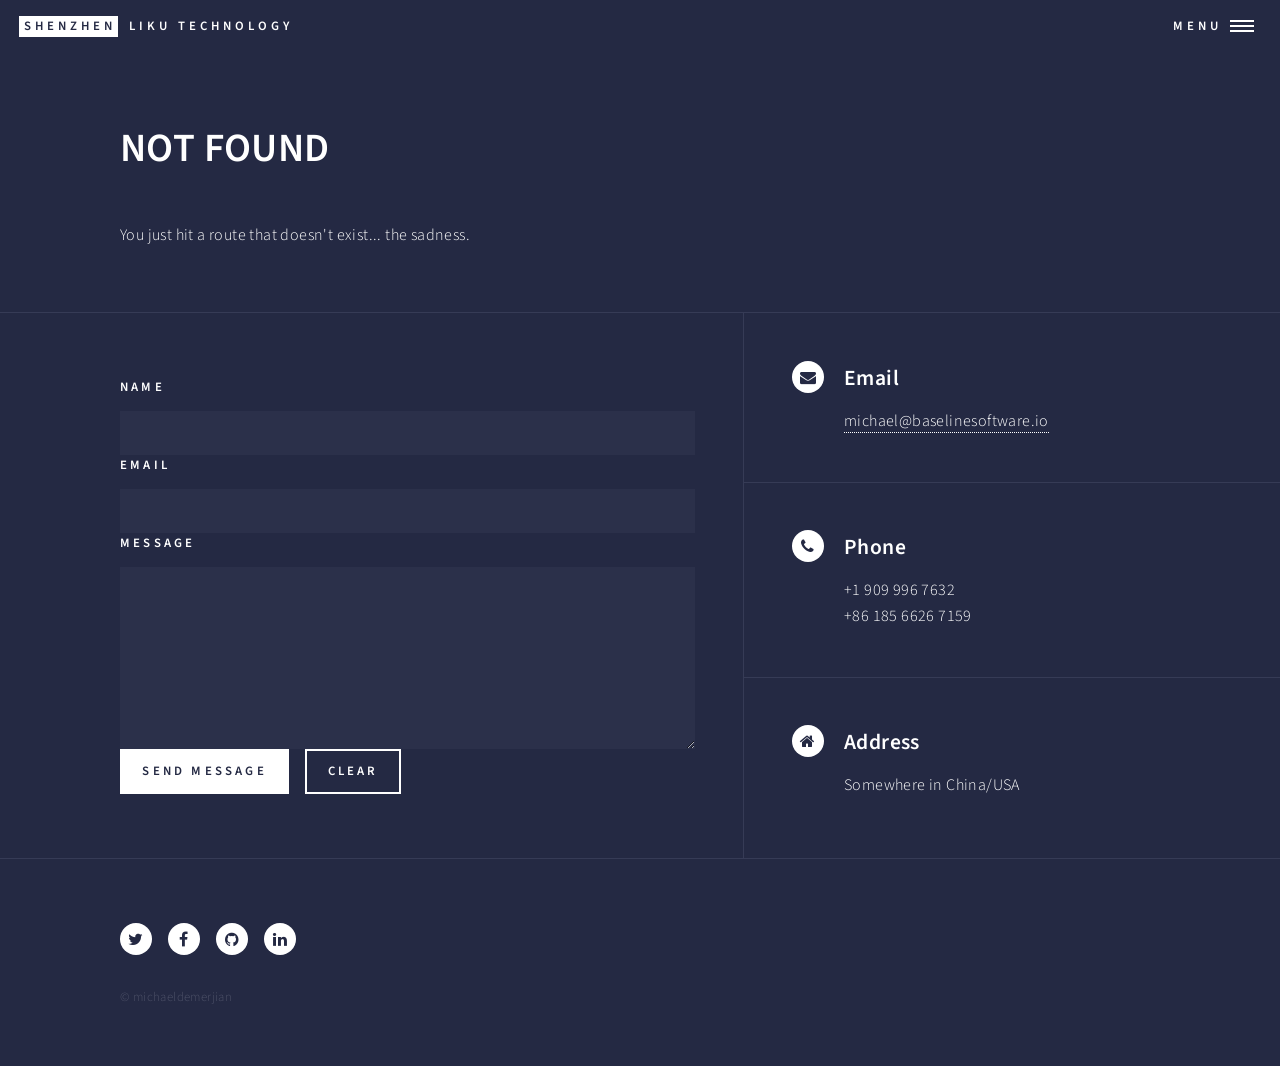
==== commit f722bfb2: "Deploy shenzhenliku/shenzhenliku.github.io to github.com/shenzhenliku/shenzhenliku.github.io.git:mas" ====
--- a/404/index.html
+++ b/404/index.html
@@ -2,4 +2,4 @@
 /*!
  *  Font Awesome 4.7.0 by @davegandy - http://fontawesome.io - @fontawesome
  *  License - http://fontawesome.io/license (Font: SIL OFL 1.1, CSS: MIT License)
- */@font-face{font-family:FontAwesome;src:url(/static/fontawesome-webfont-674f50d287a8c48dc19ba404d20fe713.eot);src:url(/static/fontawesome-webfont-674f50d287a8c48dc19ba404d20fe713.eot?#iefix&v=4.7.0) format("embedded-opentype"),url(/static/fontawesome-webfont-af7ae505a9eed503f8b8e6982036873e.woff2) format("woff2"),url(/static/fontawesome-webfont-fee66e712a8a08eef5805a46892932ad.woff) format("woff"),url(/static/fontawesome-webfont-b06871f281fee6b241d60582ae9369b9.ttf) format("truetype"),url(/static/fontawesome-webfont-912ec66d7572ff821749319396470bde.svg#fontawesomeregular) format("svg");font-weight:400;font-style:normal}.fa{display:inline-block;font:normal normal normal 14px/1 FontAwesome;font-size:inherit;text-rendering:auto;-webkit-font-smoothing:antialiased;-moz-osx-font-smoothing:grayscale}.fa-lg{font-size:1.33333333em;line-height:.75em;vertical-align:-15%}.fa-2x{font-size:2em}.fa-3x{font-size:3em}.fa-4x{font-size:4em}.fa-5x{font-size:5em}.fa-fw{width:1.28571429em;text-align:center}.fa-ul{padding-left:0;margin-left:2.14285714em;list-style-type:none}.fa-ul>li{position:relative}.fa-li{position:absolute;left:-2.14285714em;width:2.14285714em;top:.14285714em;text-align:center}.fa-li.fa-lg{left:-1.85714286em}.fa-border{padding:.2em .25em .15em;border:.08em solid #eee;border-radius:.1em}.fa-pull-left{float:left}.fa-pull-right{float:right}.fa.fa-pull-left{margin-right:.3em}.fa.fa-pull-right{margin-left:.3em}.pull-right{float:right}.pull-left{float:left}.fa.pull-left{margin-right:.3em}.fa.pull-right{margin-left:.3em}.fa-spin{-webkit-animation:fa-spin 2s linear infinite;animation:fa-spin 2s linear infinite}.fa-pulse{-webkit-animation:fa-spin 1s steps(8) infinite;animation:fa-spin 1s steps(8) infinite}@-webkit-keyframes fa-spin{0%{-webkit-transform:rotate(0deg);transform:rotate(0deg)}to{-webkit-transform:rotate(359deg);transform:rotate(359deg)}}@keyframes fa-spin{0%{-webkit-transform:rotate(0deg);transform:rotate(0deg)}to{-webkit-transform:rotate(359deg);transform:rotate(359deg)}}.fa-rotate-90{-ms-filter:"progid:DXImageTransform.Microsoft.BasicImage(rotation=1)";-webkit-transform:rotate(90deg);transform:rotate(90deg)}.fa-rotate-180{-ms-filter:"progid:DXImageTransform.Microsoft.BasicImage(rotation=2)";-webkit-transform:rotate(180deg);transform:rotate(180deg)}.fa-rotate-270{-ms-filter:"progid:DXImageTransform.Microsoft.BasicImage(rotation=3)";-webkit-transform:rotate(270deg);transform:rotate(270deg)}.fa-flip-horizontal{-ms-filter:"progid:DXImageTransform.Microsoft.BasicImage(rotation=0, mirror=1)";-webkit-transform:scaleX(-1);transform:scaleX(-1)}.fa-flip-vertical{-ms-filter:"progid:DXImageTransform.Microsoft.BasicImage(rotation=2, mirror=1)";-webkit-transform:scaleY(-1);transform:scaleY(-1)}:root .fa-flip-horizontal,:root .fa-flip-vertical,:root .fa-rotate-90,:root .fa-rotate-180,:root .fa-rotate-270{-webkit-filter:none;filter:none}.fa-stack{position:relative;display:inline-block;width:2em;height:2em;line-height:2em;vertical-align:middle}.fa-stack-1x,.fa-stack-2x{position:absolute;left:0;width:100%;text-align:center}.fa-stack-1x{line-height:inherit}.fa-stack-2x{font-size:2em}.fa-inverse{color:#fff}.fa-glass:before{content:"\F000"}.fa-music:before{content:"\F001"}.fa-search:before{content:"\F002"}.fa-envelope-o:before{content:"\F003"}.fa-heart:before{content:"\F004"}.fa-star:before{content:"\F005"}.fa-star-o:before{content:"\F006"}.fa-user:before{content:"\F007"}.fa-film:before{content:"\F008"}.fa-th-large:before{content:"\F009"}.fa-th:before{content:"\F00A"}.fa-th-list:before{content:"\F00B"}.fa-check:before{content:"\F00C"}.fa-close:before,.fa-remove:before,.fa-times:before{content:"\F00D"}.fa-search-plus:before{content:"\F00E"}.fa-search-minus:before{content:"\F010"}.fa-power-off:before{content:"\F011"}.fa-signal:before{content:"\F012"}.fa-cog:before,.fa-gear:before{content:"\F013"}.fa-trash-o:before{content:"\F014"}.fa-home:before{content:"\F015"}.fa-file-o:before{content:"\F016"}.fa-clock-o:before{content:"\F017"}.fa-road:before{content:"\F018"}.fa-download:before{content:"\F019"}.fa-arrow-circle-o-down:before{content:"\F01A"}.fa-arrow-circle-o-up:before{content:"\F01B"}.fa-inbox:before{content:"\F01C"}.fa-play-circle-o:before{content:"\F01D"}.fa-repeat:before,.fa-rotate-right:before{content:"\F01E"}.fa-refresh:before{content:"\F021"}.fa-list-alt:before{content:"\F022"}.fa-lock:before{content:"\F023"}.fa-flag:before{content:"\F024"}.fa-headphones:before{content:"\F025"}.fa-volume-off:before{content:"\F026"}.fa-volume-down:before{content:"\F027"}.fa-volume-up:before{content:"\F028"}.fa-qrcode:before{content:"\F029"}.fa-barcode:before{content:"\F02A"}.fa-tag:before{content:"\F02B"}.fa-tags:before{content:"\F02C"}.fa-book:before{content:"\F02D"}.fa-bookmark:before{content:"\F02E"}.fa-print:before{content:"\F02F"}.fa-camera:before{content:"\F030"}.fa-font:before{content:"\F031"}.fa-bold:before{content:"\F032"}.fa-italic:before{content:"\F033"}.fa-text-height:before{content:"\F034"}.fa-text-width:before{content:"\F035"}.fa-align-left:before{content:"\F036"}.fa-align-center:before{content:"\F037"}.fa-align-right:before{content:"\F038"}.fa-align-justify:before{content:"\F039"}.fa-list:before{content:"\F03A"}.fa-dedent:before,.fa-outdent:before{content:"\F03B"}.fa-indent:before{content:"\F03C"}.fa-video-camera:before{content:"\F03D"}.fa-image:before,.fa-photo:before,.fa-picture-o:before{content:"\F03E"}.fa-pencil:before{content:"\F040"}.fa-map-marker:before{content:"\F041"}.fa-adjust:before{content:"\F042"}.fa-tint:before{content:"\F043"}.fa-edit:before,.fa-pencil-square-o:before{content:"\F044"}.fa-share-square-o:before{content:"\F045"}.fa-check-square-o:before{content:"\F046"}.fa-arrows:before{content:"\F047"}.fa-step-backward:before{content:"\F048"}.fa-fast-backward:before{content:"\F049"}.fa-backward:before{content:"\F04A"}.fa-play:before{content:"\F04B"}.fa-pause:before{content:"\F04C"}.fa-stop:before{content:"\F04D"}.fa-forward:before{content:"\F04E"}.fa-fast-forward:before{content:"\F050"}.fa-step-forward:before{content:"\F051"}.fa-eject:before{content:"\F052"}.fa-chevron-left:before{content:"\F053"}.fa-chevron-right:before{content:"\F054"}.fa-plus-circle:before{content:"\F055"}.fa-minus-circle:before{content:"\F056"}.fa-times-circle:before{content:"\F057"}.fa-check-circle:before{content:"\F058"}.fa-question-circle:before{content:"\F059"}.fa-info-circle:before{content:"\F05A"}.fa-crosshairs:before{content:"\F05B"}.fa-times-circle-o:before{content:"\F05C"}.fa-check-circle-o:before{content:"\F05D"}.fa-ban:before{content:"\F05E"}.fa-arrow-left:before{content:"\F060"}.fa-arrow-right:before{content:"\F061"}.fa-arrow-up:before{content:"\F062"}.fa-arrow-down:before{content:"\F063"}.fa-mail-forward:before,.fa-share:before{content:"\F064"}.fa-expand:before{content:"\F065"}.fa-compress:before{content:"\F066"}.fa-plus:before{content:"\F067"}.fa-minus:before{content:"\F068"}.fa-asterisk:before{content:"\F069"}.fa-exclamation-circle:before{content:"\F06A"}.fa-gift:before{content:"\F06B"}.fa-leaf:before{content:"\F06C"}.fa-fire:before{content:"\F06D"}.fa-eye:before{content:"\F06E"}.fa-eye-slash:before{content:"\F070"}.fa-exclamation-triangle:before,.fa-warning:before{content:"\F071"}.fa-plane:before{content:"\F072"}.fa-calendar:before{content:"\F073"}.fa-random:before{content:"\F074"}.fa-comment:before{content:"\F075"}.fa-magnet:before{content:"\F076"}.fa-chevron-up:before{content:"\F077"}.fa-chevron-down:before{content:"\F078"}.fa-retweet:before{content:"\F079"}.fa-shopping-cart:before{content:"\F07A"}.fa-folder:before{content:"\F07B"}.fa-folder-open:before{content:"\F07C"}.fa-arrows-v:before{content:"\F07D"}.fa-arrows-h:before{content:"\F07E"}.fa-bar-chart-o:before,.fa-bar-chart:before{content:"\F080"}.fa-twitter-square:before{content:"\F081"}.fa-facebook-square:before{content:"\F082"}.fa-camera-retro:before{content:"\F083"}.fa-key:before{content:"\F084"}.fa-cogs:before,.fa-gears:before{content:"\F085"}.fa-comments:before{content:"\F086"}.fa-thumbs-o-up:before{content:"\F087"}.fa-thumbs-o-down:before{content:"\F088"}.fa-star-half:before{content:"\F089"}.fa-heart-o:before{content:"\F08A"}.fa-sign-out:before{content:"\F08B"}.fa-linkedin-square:before{content:"\F08C"}.fa-thumb-tack:before{content:"\F08D"}.fa-external-link:before{content:"\F08E"}.fa-sign-in:before{content:"\F090"}.fa-trophy:before{content:"\F091"}.fa-github-square:before{content:"\F092"}.fa-upload:before{content:"\F093"}.fa-lemon-o:before{content:"\F094"}.fa-phone:before{content:"\F095"}.fa-square-o:before{content:"\F096"}.fa-bookmark-o:before{content:"\F097"}.fa-phone-square:before{content:"\F098"}.fa-twitter:before{content:"\F099"}.fa-facebook-f:before,.fa-facebook:before{content:"\F09A"}.fa-github:before{content:"\F09B"}.fa-unlock:before{content:"\F09C"}.fa-credit-card:before{content:"\F09D"}.fa-feed:before,.fa-rss:before{content:"\F09E"}.fa-hdd-o:before{content:"\F0A0"}.fa-bullhorn:before{content:"\F0A1"}.fa-bell:before{content:"\F0F3"}.fa-certificate:before{content:"\F0A3"}.fa-hand-o-right:before{content:"\F0A4"}.fa-hand-o-left:before{content:"\F0A5"}.fa-hand-o-up:before{content:"\F0A6"}.fa-hand-o-down:before{content:"\F0A7"}.fa-arrow-circle-left:before{content:"\F0A8"}.fa-arrow-circle-right:before{content:"\F0A9"}.fa-arrow-circle-up:before{content:"\F0AA"}.fa-arrow-circle-down:before{content:"\F0AB"}.fa-globe:before{content:"\F0AC"}.fa-wrench:before{content:"\F0AD"}.fa-tasks:before{content:"\F0AE"}.fa-filter:before{content:"\F0B0"}.fa-briefcase:before{content:"\F0B1"}.fa-arrows-alt:before{content:"\F0B2"}.fa-group:before,.fa-users:before{content:"\F0C0"}.fa-chain:before,.fa-link:before{content:"\F0C1"}.fa-cloud:before{content:"\F0C2"}.fa-flask:before{content:"\F0C3"}.fa-cut:before,.fa-scissors:before{content:"\F0C4"}.fa-copy:before,.fa-files-o:before{content:"\F0C5"}.fa-paperclip:before{content:"\F0C6"}.fa-floppy-o:before,.fa-save:before{content:"\F0C7"}.fa-square:before{content:"\F0C8"}.fa-bars:before,.fa-navicon:before,.fa-reorder:before{content:"\F0C9"}.fa-list-ul:before{content:"\F0CA"}.fa-list-ol:before{content:"\F0CB"}.fa-strikethrough:before{content:"\F0CC"}.fa-underline:before{content:"\F0CD"}.fa-table:before{content:"\F0CE"}.fa-magic:before{content:"\F0D0"}.fa-truck:before{content:"\F0D1"}.fa-pinterest:before{content:"\F0D2"}.fa-pinterest-square:before{content:"\F0D3"}.fa-google-plus-square:before{content:"\F0D4"}.fa-google-plus:before{content:"\F0D5"}.fa-money:before{content:"\F0D6"}.fa-caret-down:before{content:"\F0D7"}.fa-caret-up:before{content:"\F0D8"}.fa-caret-left:before{content:"\F0D9"}.fa-caret-right:before{content:"\F0DA"}.fa-columns:before{content:"\F0DB"}.fa-sort:before,.fa-unsorted:before{content:"\F0DC"}.fa-sort-desc:before,.fa-sort-down:before{content:"\F0DD"}.fa-sort-asc:before,.fa-sort-up:before{content:"\F0DE"}.fa-envelope:before{content:"\F0E0"}.fa-linkedin:before{content:"\F0E1"}.fa-rotate-left:before,.fa-undo:before{content:"\F0E2"}.fa-gavel:before,.fa-legal:before{content:"\F0E3"}.fa-dashboard:before,.fa-tachometer:before{content:"\F0E4"}.fa-comment-o:before{content:"\F0E5"}.fa-comments-o:before{content:"\F0E6"}.fa-bolt:before,.fa-flash:before{content:"\F0E7"}.fa-sitemap:before{content:"\F0E8"}.fa-umbrella:before{content:"\F0E9"}.fa-clipboard:before,.fa-paste:before{content:"\F0EA"}.fa-lightbulb-o:before{content:"\F0EB"}.fa-exchange:before{content:"\F0EC"}.fa-cloud-download:before{content:"\F0ED"}.fa-cloud-upload:before{content:"\F0EE"}.fa-user-md:before{content:"\F0F0"}.fa-stethoscope:before{content:"\F0F1"}.fa-suitcase:before{content:"\F0F2"}.fa-bell-o:before{content:"\F0A2"}.fa-coffee:before{content:"\F0F4"}.fa-cutlery:before{content:"\F0F5"}.fa-file-text-o:before{content:"\F0F6"}.fa-building-o:before{content:"\F0F7"}.fa-hospital-o:before{content:"\F0F8"}.fa-ambulance:before{content:"\F0F9"}.fa-medkit:before{content:"\F0FA"}.fa-fighter-jet:before{content:"\F0FB"}.fa-beer:before{content:"\F0FC"}.fa-h-square:before{content:"\F0FD"}.fa-plus-square:before{content:"\F0FE"}.fa-angle-double-left:before{content:"\F100"}.fa-angle-double-right:before{content:"\F101"}.fa-angle-double-up:before{content:"\F102"}.fa-angle-double-down:before{content:"\F103"}.fa-angle-left:before{content:"\F104"}.fa-angle-right:before{content:"\F105"}.fa-angle-up:before{content:"\F106"}.fa-angle-down:before{content:"\F107"}.fa-desktop:before{content:"\F108"}.fa-laptop:before{content:"\F109"}.fa-tablet:before{content:"\F10A"}.fa-mobile-phone:before,.fa-mobile:before{content:"\F10B"}.fa-circle-o:before{content:"\F10C"}.fa-quote-left:before{content:"\F10D"}.fa-quote-right:before{content:"\F10E"}.fa-spinner:before{content:"\F110"}.fa-circle:before{content:"\F111"}.fa-mail-reply:before,.fa-reply:before{content:"\F112"}.fa-github-alt:before{content:"\F113"}.fa-folder-o:before{content:"\F114"}.fa-folder-open-o:before{content:"\F115"}.fa-smile-o:before{content:"\F118"}.fa-frown-o:before{content:"\F119"}.fa-meh-o:before{content:"\F11A"}.fa-gamepad:before{content:"\F11B"}.fa-keyboard-o:before{content:"\F11C"}.fa-flag-o:before{content:"\F11D"}.fa-flag-checkered:before{content:"\F11E"}.fa-terminal:before{content:"\F120"}.fa-code:before{content:"\F121"}.fa-mail-reply-all:before,.fa-reply-all:before{content:"\F122"}.fa-star-half-empty:before,.fa-star-half-full:before,.fa-star-half-o:before{content:"\F123"}.fa-location-arrow:before{content:"\F124"}.fa-crop:before{content:"\F125"}.fa-code-fork:before{content:"\F126"}.fa-chain-broken:before,.fa-unlink:before{content:"\F127"}.fa-question:before{content:"\F128"}.fa-info:before{content:"\F129"}.fa-exclamation:before{content:"\F12A"}.fa-superscript:before{content:"\F12B"}.fa-subscript:before{content:"\F12C"}.fa-eraser:before{content:"\F12D"}.fa-puzzle-piece:before{content:"\F12E"}.fa-microphone:before{content:"\F130"}.fa-microphone-slash:before{content:"\F131"}.fa-shield:before{content:"\F132"}.fa-calendar-o:before{content:"\F133"}.fa-fire-extinguisher:before{content:"\F134"}.fa-rocket:before{content:"\F135"}.fa-maxcdn:before{content:"\F136"}.fa-chevron-circle-left:before{content:"\F137"}.fa-chevron-circle-right:before{content:"\F138"}.fa-chevron-circle-up:before{content:"\F139"}.fa-chevron-circle-down:before{content:"\F13A"}.fa-html5:before{content:"\F13B"}.fa-css3:before{content:"\F13C"}.fa-anchor:before{content:"\F13D"}.fa-unlock-alt:before{content:"\F13E"}.fa-bullseye:before{content:"\F140"}.fa-ellipsis-h:before{content:"\F141"}.fa-ellipsis-v:before{content:"\F142"}.fa-rss-square:before{content:"\F143"}.fa-play-circle:before{content:"\F144"}.fa-ticket:before{content:"\F145"}.fa-minus-square:before{content:"\F146"}.fa-minus-square-o:before{content:"\F147"}.fa-level-up:before{content:"\F148"}.fa-level-down:before{content:"\F149"}.fa-check-square:before{content:"\F14A"}.fa-pencil-square:before{content:"\F14B"}.fa-external-link-square:before{content:"\F14C"}.fa-share-square:before{content:"\F14D"}.fa-compass:before{content:"\F14E"}.fa-caret-square-o-down:before,.fa-toggle-down:before{content:"\F150"}.fa-caret-square-o-up:before,.fa-toggle-up:before{content:"\F151"}.fa-caret-square-o-right:before,.fa-toggle-right:before{content:"\F152"}.fa-eur:before,.fa-euro:before{content:"\F153"}.fa-gbp:before{content:"\F154"}.fa-dollar:before,.fa-usd:before{content:"\F155"}.fa-inr:before,.fa-rupee:before{content:"\F156"}.fa-cny:before,.fa-jpy:before,.fa-rmb:before,.fa-yen:before{content:"\F157"}.fa-rouble:before,.fa-rub:before,.fa-ruble:before{content:"\F158"}.fa-krw:before,.fa-won:before{content:"\F159"}.fa-bitcoin:before,.fa-btc:before{content:"\F15A"}.fa-file:before{content:"\F15B"}.fa-file-text:before{content:"\F15C"}.fa-sort-alpha-asc:before{content:"\F15D"}.fa-sort-alpha-desc:before{content:"\F15E"}.fa-sort-amount-asc:before{content:"\F160"}.fa-sort-amount-desc:before{content:"\F161"}.fa-sort-numeric-asc:before{content:"\F162"}.fa-sort-numeric-desc:before{content:"\F163"}.fa-thumbs-up:before{content:"\F164"}.fa-thumbs-down:before{content:"\F165"}.fa-youtube-square:before{content:"\F166"}.fa-youtube:before{content:"\F167"}.fa-xing:before{content:"\F168"}.fa-xing-square:before{content:"\F169"}.fa-youtube-play:before{content:"\F16A"}.fa-dropbox:before{content:"\F16B"}.fa-stack-overflow:before{content:"\F16C"}.fa-instagram:before{content:"\F16D"}.fa-flickr:before{content:"\F16E"}.fa-adn:before{content:"\F170"}.fa-bitbucket:before{content:"\F171"}.fa-bitbucket-square:before{content:"\F172"}.fa-tumblr:before{content:"\F173"}.fa-tumblr-square:before{content:"\F174"}.fa-long-arrow-down:before{content:"\F175"}.fa-long-arrow-up:before{content:"\F176"}.fa-long-arrow-left:before{content:"\F177"}.fa-long-arrow-right:before{content:"\F178"}.fa-apple:before{content:"\F179"}.fa-windows:before{content:"\F17A"}.fa-android:before{content:"\F17B"}.fa-linux:before{content:"\F17C"}.fa-dribbble:before{content:"\F17D"}.fa-skype:before{content:"\F17E"}.fa-foursquare:before{content:"\F180"}.fa-trello:before{content:"\F181"}.fa-female:before{content:"\F182"}.fa-male:before{content:"\F183"}.fa-gittip:before,.fa-gratipay:before{content:"\F184"}.fa-sun-o:before{content:"\F185"}.fa-moon-o:before{content:"\F186"}.fa-archive:before{content:"\F187"}.fa-bug:before{content:"\F188"}.fa-vk:before{content:"\F189"}.fa-weibo:before{content:"\F18A"}.fa-renren:before{content:"\F18B"}.fa-pagelines:before{content:"\F18C"}.fa-stack-exchange:before{content:"\F18D"}.fa-arrow-circle-o-right:before{content:"\F18E"}.fa-arrow-circle-o-left:before{content:"\F190"}.fa-caret-square-o-left:before,.fa-toggle-left:before{content:"\F191"}.fa-dot-circle-o:before{content:"\F192"}.fa-wheelchair:before{content:"\F193"}.fa-vimeo-square:before{content:"\F194"}.fa-try:before,.fa-turkish-lira:before{content:"\F195"}.fa-plus-square-o:before{content:"\F196"}.fa-space-shuttle:before{content:"\F197"}.fa-slack:before{content:"\F198"}.fa-envelope-square:before{content:"\F199"}.fa-wordpress:before{content:"\F19A"}.fa-openid:before{content:"\F19B"}.fa-bank:before,.fa-institution:before,.fa-university:before{content:"\F19C"}.fa-graduation-cap:before,.fa-mortar-board:before{content:"\F19D"}.fa-yahoo:before{content:"\F19E"}.fa-google:before{content:"\F1A0"}.fa-reddit:before{content:"\F1A1"}.fa-reddit-square:before{content:"\F1A2"}.fa-stumbleupon-circle:before{content:"\F1A3"}.fa-stumbleupon:before{content:"\F1A4"}.fa-delicious:before{content:"\F1A5"}.fa-digg:before{content:"\F1A6"}.fa-pied-piper-pp:before{content:"\F1A7"}.fa-pied-piper-alt:before{content:"\F1A8"}.fa-drupal:before{content:"\F1A9"}.fa-joomla:before{content:"\F1AA"}.fa-language:before{content:"\F1AB"}.fa-fax:before{content:"\F1AC"}.fa-building:before{content:"\F1AD"}.fa-child:before{content:"\F1AE"}.fa-paw:before{content:"\F1B0"}.fa-spoon:before{content:"\F1B1"}.fa-cube:before{content:"\F1B2"}.fa-cubes:before{content:"\F1B3"}.fa-behance:before{content:"\F1B4"}.fa-behance-square:before{content:"\F1B5"}.fa-steam:before{content:"\F1B6"}.fa-steam-square:before{content:"\F1B7"}.fa-recycle:before{content:"\F1B8"}.fa-automobile:before,.fa-car:before{content:"\F1B9"}.fa-cab:before,.fa-taxi:before{content:"\F1BA"}.fa-tree:before{content:"\F1BB"}.fa-spotify:before{content:"\F1BC"}.fa-deviantart:before{content:"\F1BD"}.fa-soundcloud:before{content:"\F1BE"}.fa-database:before{content:"\F1C0"}.fa-file-pdf-o:before{content:"\F1C1"}.fa-file-word-o:before{content:"\F1C2"}.fa-file-excel-o:before{content:"\F1C3"}.fa-file-powerpoint-o:before{content:"\F1C4"}.fa-file-image-o:before,.fa-file-photo-o:before,.fa-file-picture-o:before{content:"\F1C5"}.fa-file-archive-o:before,.fa-file-zip-o:before{content:"\F1C6"}.fa-file-audio-o:before,.fa-file-sound-o:before{content:"\F1C7"}.fa-file-movie-o:before,.fa-file-video-o:before{content:"\F1C8"}.fa-file-code-o:before{content:"\F1C9"}.fa-vine:before{content:"\F1CA"}.fa-codepen:before{content:"\F1CB"}.fa-jsfiddle:before{content:"\F1CC"}.fa-life-bouy:before,.fa-life-buoy:before,.fa-life-ring:before,.fa-life-saver:before,.fa-support:before{content:"\F1CD"}.fa-circle-o-notch:before{content:"\F1CE"}.fa-ra:before,.fa-rebel:before,.fa-resistance:before{content:"\F1D0"}.fa-empire:before,.fa-ge:before{content:"\F1D1"}.fa-git-square:before{content:"\F1D2"}.fa-git:before{content:"\F1D3"}.fa-hacker-news:before,.fa-y-combinator-square:before,.fa-yc-square:before{content:"\F1D4"}.fa-tencent-weibo:before{content:"\F1D5"}.fa-qq:before{content:"\F1D6"}.fa-wechat:before,.fa-weixin:before{content:"\F1D7"}.fa-paper-plane:before,.fa-send:before{content:"\F1D8"}.fa-paper-plane-o:before,.fa-send-o:before{content:"\F1D9"}.fa-history:before{content:"\F1DA"}.fa-circle-thin:before{content:"\F1DB"}.fa-header:before{content:"\F1DC"}.fa-paragraph:before{content:"\F1DD"}.fa-sliders:before{content:"\F1DE"}.fa-share-alt:before{content:"\F1E0"}.fa-share-alt-square:before{content:"\F1E1"}.fa-bomb:before{content:"\F1E2"}.fa-futbol-o:before,.fa-soccer-ball-o:before{content:"\F1E3"}.fa-tty:before{content:"\F1E4"}.fa-binoculars:before{content:"\F1E5"}.fa-plug:before{content:"\F1E6"}.fa-slideshare:before{content:"\F1E7"}.fa-twitch:before{content:"\F1E8"}.fa-yelp:before{content:"\F1E9"}.fa-newspaper-o:before{content:"\F1EA"}.fa-wifi:before{content:"\F1EB"}.fa-calculator:before{content:"\F1EC"}.fa-paypal:before{content:"\F1ED"}.fa-google-wallet:before{content:"\F1EE"}.fa-cc-visa:before{content:"\F1F0"}.fa-cc-mastercard:before{content:"\F1F1"}.fa-cc-discover:before{content:"\F1F2"}.fa-cc-amex:before{content:"\F1F3"}.fa-cc-paypal:before{content:"\F1F4"}.fa-cc-stripe:before{content:"\F1F5"}.fa-bell-slash:before{content:"\F1F6"}.fa-bell-slash-o:before{content:"\F1F7"}.fa-trash:before{content:"\F1F8"}.fa-copyright:before{content:"\F1F9"}.fa-at:before{content:"\F1FA"}.fa-eyedropper:before{content:"\F1FB"}.fa-paint-brush:before{content:"\F1FC"}.fa-birthday-cake:before{content:"\F1FD"}.fa-area-chart:before{content:"\F1FE"}.fa-pie-chart:before{content:"\F200"}.fa-line-chart:before{content:"\F201"}.fa-lastfm:before{content:"\F202"}.fa-lastfm-square:before{content:"\F203"}.fa-toggle-off:before{content:"\F204"}.fa-toggle-on:before{content:"\F205"}.fa-bicycle:before{content:"\F206"}.fa-bus:before{content:"\F207"}.fa-ioxhost:before{content:"\F208"}.fa-angellist:before{content:"\F209"}.fa-cc:before{content:"\F20A"}.fa-ils:before,.fa-shekel:before,.fa-sheqel:before{content:"\F20B"}.fa-meanpath:before{content:"\F20C"}.fa-buysellads:before{content:"\F20D"}.fa-connectdevelop:before{content:"\F20E"}.fa-dashcube:before{content:"\F210"}.fa-forumbee:before{content:"\F211"}.fa-leanpub:before{content:"\F212"}.fa-sellsy:before{content:"\F213"}.fa-shirtsinbulk:before{content:"\F214"}.fa-simplybuilt:before{content:"\F215"}.fa-skyatlas:before{content:"\F216"}.fa-cart-plus:before{content:"\F217"}.fa-cart-arrow-down:before{content:"\F218"}.fa-diamond:before{content:"\F219"}.fa-ship:before{content:"\F21A"}.fa-user-secret:before{content:"\F21B"}.fa-motorcycle:before{content:"\F21C"}.fa-street-view:before{content:"\F21D"}.fa-heartbeat:before{content:"\F21E"}.fa-venus:before{content:"\F221"}.fa-mars:before{content:"\F222"}.fa-mercury:before{content:"\F223"}.fa-intersex:before,.fa-transgender:before{content:"\F224"}.fa-transgender-alt:before{content:"\F225"}.fa-venus-double:before{content:"\F226"}.fa-mars-double:before{content:"\F227"}.fa-venus-mars:before{content:"\F228"}.fa-mars-stroke:before{content:"\F229"}.fa-mars-stroke-v:before{content:"\F22A"}.fa-mars-stroke-h:before{content:"\F22B"}.fa-neuter:before{content:"\F22C"}.fa-genderless:before{content:"\F22D"}.fa-facebook-official:before{content:"\F230"}.fa-pinterest-p:before{content:"\F231"}.fa-whatsapp:before{content:"\F232"}.fa-server:before{content:"\F233"}.fa-user-plus:before{content:"\F234"}.fa-user-times:before{content:"\F235"}.fa-bed:before,.fa-hotel:before{content:"\F236"}.fa-viacoin:before{content:"\F237"}.fa-train:before{content:"\F238"}.fa-subway:before{content:"\F239"}.fa-medium:before{content:"\F23A"}.fa-y-combinator:before,.fa-yc:before{content:"\F23B"}.fa-optin-monster:before{content:"\F23C"}.fa-opencart:before{content:"\F23D"}.fa-expeditedssl:before{content:"\F23E"}.fa-battery-4:before,.fa-battery-full:before,.fa-battery:before{content:"\F240"}.fa-battery-3:before,.fa-battery-three-quarters:before{content:"\F241"}.fa-battery-2:before,.fa-battery-half:before{content:"\F242"}.fa-battery-1:before,.fa-battery-quarter:before{content:"\F243"}.fa-battery-0:before,.fa-battery-empty:before{content:"\F244"}.fa-mouse-pointer:before{content:"\F245"}.fa-i-cursor:before{content:"\F246"}.fa-object-group:before{content:"\F247"}.fa-object-ungroup:before{content:"\F248"}.fa-sticky-note:before{content:"\F249"}.fa-sticky-note-o:before{content:"\F24A"}.fa-cc-jcb:before{content:"\F24B"}.fa-cc-diners-club:before{content:"\F24C"}.fa-clone:before{content:"\F24D"}.fa-balance-scale:before{content:"\F24E"}.fa-hourglass-o:before{content:"\F250"}.fa-hourglass-1:before,.fa-hourglass-start:before{content:"\F251"}.fa-hourglass-2:before,.fa-hourglass-half:before{content:"\F252"}.fa-hourglass-3:before,.fa-hourglass-end:before{content:"\F253"}.fa-hourglass:before{content:"\F254"}.fa-hand-grab-o:before,.fa-hand-rock-o:before{content:"\F255"}.fa-hand-paper-o:before,.fa-hand-stop-o:before{content:"\F256"}.fa-hand-scissors-o:before{content:"\F257"}.fa-hand-lizard-o:before{content:"\F258"}.fa-hand-spock-o:before{content:"\F259"}.fa-hand-pointer-o:before{content:"\F25A"}.fa-hand-peace-o:before{content:"\F25B"}.fa-trademark:before{content:"\F25C"}.fa-registered:before{content:"\F25D"}.fa-creative-commons:before{content:"\F25E"}.fa-gg:before{content:"\F260"}.fa-gg-circle:before{content:"\F261"}.fa-tripadvisor:before{content:"\F262"}.fa-odnoklassniki:before{content:"\F263"}.fa-odnoklassniki-square:before{content:"\F264"}.fa-get-pocket:before{content:"\F265"}.fa-wikipedia-w:before{content:"\F266"}.fa-safari:before{content:"\F267"}.fa-chrome:before{content:"\F268"}.fa-firefox:before{content:"\F269"}.fa-opera:before{content:"\F26A"}.fa-internet-explorer:before{content:"\F26B"}.fa-television:before,.fa-tv:before{content:"\F26C"}.fa-contao:before{content:"\F26D"}.fa-500px:before{content:"\F26E"}.fa-amazon:before{content:"\F270"}.fa-calendar-plus-o:before{content:"\F271"}.fa-calendar-minus-o:before{content:"\F272"}.fa-calendar-times-o:before{content:"\F273"}.fa-calendar-check-o:before{content:"\F274"}.fa-industry:before{content:"\F275"}.fa-map-pin:before{content:"\F276"}.fa-map-signs:before{content:"\F277"}.fa-map-o:before{content:"\F278"}.fa-map:before{content:"\F279"}.fa-commenting:before{content:"\F27A"}.fa-commenting-o:before{content:"\F27B"}.fa-houzz:before{content:"\F27C"}.fa-vimeo:before{content:"\F27D"}.fa-black-tie:before{content:"\F27E"}.fa-fonticons:before{content:"\F280"}.fa-reddit-alien:before{content:"\F281"}.fa-edge:before{content:"\F282"}.fa-credit-card-alt:before{content:"\F283"}.fa-codiepie:before{content:"\F284"}.fa-modx:before{content:"\F285"}.fa-fort-awesome:before{content:"\F286"}.fa-usb:before{content:"\F287"}.fa-product-hunt:before{content:"\F288"}.fa-mixcloud:before{content:"\F289"}.fa-scribd:before{content:"\F28A"}.fa-pause-circle:before{content:"\F28B"}.fa-pause-circle-o:before{content:"\F28C"}.fa-stop-circle:before{content:"\F28D"}.fa-stop-circle-o:before{content:"\F28E"}.fa-shopping-bag:before{content:"\F290"}.fa-shopping-basket:before{content:"\F291"}.fa-hashtag:before{content:"\F292"}.fa-bluetooth:before{content:"\F293"}.fa-bluetooth-b:before{content:"\F294"}.fa-percent:before{content:"\F295"}.fa-gitlab:before{content:"\F296"}.fa-wpbeginner:before{content:"\F297"}.fa-wpforms:before{content:"\F298"}.fa-envira:before{content:"\F299"}.fa-universal-access:before{content:"\F29A"}.fa-wheelchair-alt:before{content:"\F29B"}.fa-question-circle-o:before{content:"\F29C"}.fa-blind:before{content:"\F29D"}.fa-audio-description:before{content:"\F29E"}.fa-volume-control-phone:before{content:"\F2A0"}.fa-braille:before{content:"\F2A1"}.fa-assistive-listening-systems:before{content:"\F2A2"}.fa-american-sign-language-interpreting:before,.fa-asl-interpreting:before{content:"\F2A3"}.fa-deaf:before,.fa-deafness:before,.fa-hard-of-hearing:before{content:"\F2A4"}.fa-glide:before{content:"\F2A5"}.fa-glide-g:before{content:"\F2A6"}.fa-sign-language:before,.fa-signing:before{content:"\F2A7"}.fa-low-vision:before{content:"\F2A8"}.fa-viadeo:before{content:"\F2A9"}.fa-viadeo-square:before{content:"\F2AA"}.fa-snapchat:before{content:"\F2AB"}.fa-snapchat-ghost:before{content:"\F2AC"}.fa-snapchat-square:before{content:"\F2AD"}.fa-pied-piper:before{content:"\F2AE"}.fa-first-order:before{content:"\F2B0"}.fa-yoast:before{content:"\F2B1"}.fa-themeisle:before{content:"\F2B2"}.fa-google-plus-circle:before,.fa-google-plus-official:before{content:"\F2B3"}.fa-fa:before,.fa-font-awesome:before{content:"\F2B4"}.fa-handshake-o:before{content:"\F2B5"}.fa-envelope-open:before{content:"\F2B6"}.fa-envelope-open-o:before{content:"\F2B7"}.fa-linode:before{content:"\F2B8"}.fa-address-book:before{content:"\F2B9"}.fa-address-book-o:before{content:"\F2BA"}.fa-address-card:before,.fa-vcard:before{content:"\F2BB"}.fa-address-card-o:before,.fa-vcard-o:before{content:"\F2BC"}.fa-user-circle:before{content:"\F2BD"}.fa-user-circle-o:before{content:"\F2BE"}.fa-user-o:before{content:"\F2C0"}.fa-id-badge:before{content:"\F2C1"}.fa-drivers-license:before,.fa-id-card:before{content:"\F2C2"}.fa-drivers-license-o:before,.fa-id-card-o:before{content:"\F2C3"}.fa-quora:before{content:"\F2C4"}.fa-free-code-camp:before{content:"\F2C5"}.fa-telegram:before{content:"\F2C6"}.fa-thermometer-4:before,.fa-thermometer-full:before,.fa-thermometer:before{content:"\F2C7"}.fa-thermometer-3:before,.fa-thermometer-three-quarters:before{content:"\F2C8"}.fa-thermometer-2:before,.fa-thermometer-half:before{content:"\F2C9"}.fa-thermometer-1:before,.fa-thermometer-quarter:before{content:"\F2CA"}.fa-thermometer-0:before,.fa-thermometer-empty:before{content:"\F2CB"}.fa-shower:before{content:"\F2CC"}.fa-bath:before,.fa-bathtub:before,.fa-s15:before{content:"\F2CD"}.fa-podcast:before{content:"\F2CE"}.fa-window-maximize:before{content:"\F2D0"}.fa-window-minimize:before{content:"\F2D1"}.fa-window-restore:before{content:"\F2D2"}.fa-times-rectangle:before,.fa-window-close:before{content:"\F2D3"}.fa-times-rectangle-o:before,.fa-window-close-o:before{content:"\F2D4"}.fa-bandcamp:before{content:"\F2D5"}.fa-grav:before{content:"\F2D6"}.fa-etsy:before{content:"\F2D7"}.fa-imdb:before{content:"\F2D8"}.fa-ravelry:before{content:"\F2D9"}.fa-eercast:before{content:"\F2DA"}.fa-microchip:before{content:"\F2DB"}.fa-snowflake-o:before{content:"\F2DC"}.fa-superpowers:before{content:"\F2DD"}.fa-wpexplorer:before{content:"\F2DE"}.fa-meetup:before{content:"\F2E0"}.sr-only{position:absolute;width:1px;height:1px;padding:0;margin:-1px;overflow:hidden;clip:rect(0,0,0,0);border:0}.sr-only-focusable:active,.sr-only-focusable:focus{position:static;width:auto;height:auto;margin:0;overflow:visible;clip:auto}.mb-5{margin-bottom:2em}@media screen and (min-width:981px){.grid-wrapper{display:grid;grid-gap:0 2.25em;grid-template-columns:repeat(12,1fr);margin:0 auto;width:100%}.col-1{grid-column:span 1}.col-2{grid-column:span 2}.col-3{grid-column:span 3}.col-4{grid-column:span 4}.col-5{grid-column:span 5}.col-6{grid-column:span 6}.col-7{grid-column:span 7}.col-8{grid-column:span 8}.col-9{grid-column:span 9}.col-10{grid-column:span 10}.col-11{grid-column:span 11}.col-12{grid-column:span 12}}a,abbr,acronym,address,applet,article,aside,audio,b,big,blockquote,body,canvas,caption,center,cite,code,dd,del,details,dfn,div,dl,dt,em,embed,fieldset,figcaption,figure,footer,form,h1,h2,h3,h4,h5,h6,header,hgroup,html,i,iframe,img,ins,kbd,label,legend,li,mark,menu,nav,object,ol,output,p,pre,q,ruby,s,samp,section,small,span,strike,strong,sub,summary,sup,table,tbody,td,tfoot,th,thead,time,tr,tt,u,ul,var,video{margin:0;padding:0;border:0;font-size:100%;font:inherit;vertical-align:baseline}article,aside,details,figcaption,figure,footer,header,hgroup,menu,nav,section{display:block}body{line-height:1}ol,ul{list-style:none}blockquote,q{quotes:none}blockquote:after,blockquote:before,q:after,q:before{content:"";content:none}table{border-collapse:collapse;border-spacing:0}body{-webkit-text-size-adjust:none}*,:after,:before{box-sizing:border-box}@-ms-viewport{width:device-width}body{-ms-overflow-style:scrollbar}@media screen and (max-width:480px){body,html{min-width:320px}}body{background:#242943}body.is-loading *,body.is-loading :after,body.is-loading :before{-webkit-animation:none!important;animation:none!important;-webkit-transition:none!important;transition:none!important}body,input,select,textarea{color:#fff;font-family:Source Sans Pro,Helvetica,sans-serif;font-size:17pt;font-weight:300;letter-spacing:.025em;line-height:1.65}@media screen and (max-width:1680px){body,input,select,textarea{font-size:14pt}}@media screen and (max-width:1280px){body,input,select,textarea{font-size:12pt}}@media screen and (max-width:360px){body,input,select,textarea{font-size:11pt}}a{-webkit-transition:color .2s ease-in-out,border-bottom-color .2s ease-in-out;transition:color .2s ease-in-out,border-bottom-color .2s ease-in-out;border-bottom:1px dotted;color:inherit;text-decoration:none}a:hover{border-bottom-color:transparent;color:#9bf1ff!important}a:active{color:#53e3fb!important}b,strong{color:#fff;font-weight:600}em,i{font-style:italic}p{margin:0 0 2em}h1,h2,h3,h4,h5,h6{color:#fff;font-weight:600;line-height:1.65;margin:0 0 1em}h1 a,h2 a,h3 a,h4 a,h5 a,h6 a{color:inherit;border-bottom:0}h1{font-size:2.5em}h2{font-size:1.75em}h3{font-size:1.35em}h4{font-size:1.1em}h5{font-size:.9em}h6{font-size:.7em}@media screen and (max-width:736px){h1{font-size:2em}h2{font-size:1.5em}h3{font-size:1.25em}}sub{top:.5em}sub,sup{font-size:.8em;position:relative}sup{top:-.5em}blockquote{border-left:4px solid rgba(212,212,255,.1);font-style:italic;margin:0 0 2em;padding:.5em 0 .5em 2em}code{background:rgba(212,212,255,.035);margin:0 .25em;padding:.25em .65em}code,pre{font-family:Courier New,monospace;font-size:.9em}pre{-webkit-overflow-scrolling:touch;margin:0 0 2em}pre code{display:block;line-height:1.75;padding:1em 1.5em;overflow-x:auto}hr{border:0;border-bottom:1px solid rgba(212,212,255,.1);margin:2em 0}hr.major{margin:3em 0}.align-left{text-align:left}.align-center{text-align:center}.align-right{text-align:right}article.special,section.special{text-align:center}header.major{width:-webkit-max-content;width:-ms-max-content;width:max-content;margin-bottom:2em}header.major>:first-child{margin-bottom:0;width:calc(100% + .5em)}header.major>:first-child:after{content:"";background-color:#fff;display:block;height:2px;margin:.325em 0 .5em;width:100%}header.major>p{font-size:.7em;font-weight:600;letter-spacing:.25em;margin-bottom:0;text-transform:uppercase}body.is-ie header.major>:first-child:after{max-width:9em}body.is-ie header.major>h1:after{max-width:100%!important}@media screen and (max-width:736px){header.major>p br{display:none}}form,form .field{margin:0 0 2em}form .field.half{width:50%;float:left;padding:0 0 0 1em}form .field.half.first{padding:0 1em 0 0}form>.actions{margin:2.5em 0 0!important}@media screen and (max-width:736px){form .field{margin:0 0 1.5em}form .field.half{padding:0 0 0 .75em}form .field.half.first{padding:0 .75em 0 0}form>.actions{margin:2em 0 0!important}}@media screen and (max-width:480px){form .field.half{width:100%;float:none;padding:0}form .field.half.first{padding:0}}label{color:#fff;display:block;font-size:.8em;font-weight:600;letter-spacing:.25em;margin:0 0 1em;text-transform:uppercase}input[type=email],input[type=password],input[type=search],input[type=tel],input[type=text],input[type=url],select,textarea{-moz-appearance:none;-webkit-appearance:none;-ms-appearance:none;appearance:none;background:rgba(212,212,255,.035);border:none;border-radius:0;color:inherit;display:block;outline:0;padding:0 1em;text-decoration:none;width:100%;resize:vertical}input[type=email]:invalid,input[type=password]:invalid,input[type=search]:invalid,input[type=tel]:invalid,input[type=text]:invalid,input[type=url]:invalid,select:invalid,textarea:invalid{box-shadow:none}input[type=email]:focus,input[type=password]:focus,input[type=search]:focus,input[type=tel]:focus,input[type=text]:focus,input[type=url]:focus,select:focus,textarea:focus{border-color:#9bf1ff;box-shadow:0 0 0 2px #9bf1ff}.select-wrapper{text-decoration:none;display:block;position:relative}.select-wrapper:before{-moz-osx-font-smoothing:grayscale;-webkit-font-smoothing:antialiased;font-family:FontAwesome;font-style:normal;font-weight:400;text-transform:none!important;color:rgba(212,212,255,.1);content:"\F078";display:block;height:2.75em;line-height:2.75em;pointer-events:none;position:absolute;right:0;text-align:center;top:0;width:2.75em}.select-wrapper select::-ms-expand{display:none}input[type=email],input[type=password],input[type=search],input[type=tel],input[type=text],input[type=url],select{height:2.75em}textarea{padding:.75em 1em}input[type=checkbox],input[type=radio]{-moz-appearance:none;-webkit-appearance:none;-ms-appearance:none;appearance:none;display:block;float:left;margin-right:-2em;opacity:0;width:1em;z-index:-1}input[type=checkbox]+label,input[type=radio]+label{text-decoration:none;color:#fff;cursor:pointer;display:inline-block;font-weight:300;padding-left:2.65em;padding-right:.75em;position:relative}input[type=checkbox]+label:before,input[type=radio]+label:before{-moz-osx-font-smoothing:grayscale;-webkit-font-smoothing:antialiased;font-family:FontAwesome;font-style:normal;font-weight:400;text-transform:none!important;background:rgba(212,212,255,.035);content:"";display:inline-block;height:1.65em;left:0;letter-spacing:0;line-height:1.58125em;position:absolute;text-align:center;top:0;width:1.65em}input[type=checkbox]:checked+label:before,input[type=radio]:checked+label:before{background:#fff;border-color:#9bf1ff;content:"\F00C";color:#242943}input[type=checkbox]:focus+label:before,input[type=radio]:focus+label:before{box-shadow:0 0 0 2px #9bf1ff}input[type=radio]+label:before{border-radius:100%}::-webkit-input-placeholder{color:rgba(244,244,255,.2)!important;opacity:1}:-moz-placeholder,::-moz-placeholder{color:rgba(244,244,255,.2)!important;opacity:1}:-ms-input-placeholder{color:rgba(244,244,255,.2)!important;opacity:1}.formerize-placeholder{color:rgba(244,244,255,.2)!important;opacity:1}.box{border:1px solid rgba(212,212,255,.1);margin-bottom:2em;padding:1.5em}.box>:last-child,.box>:last-child>:last-child,.box>:last-child>:last-child>:last-child{margin-bottom:0}.box.alt{border:0;border-radius:0;padding:0}.icon{text-decoration:none;border-bottom:none;position:relative}.icon:before{-moz-osx-font-smoothing:grayscale;-webkit-font-smoothing:antialiased;font-family:FontAwesome;font-style:normal;font-weight:400;text-transform:none!important}.icon>.label{display:none}.icon.alt:before{background-color:#fff;border-radius:100%;color:#242943;display:inline-block;height:2em;line-height:2em;text-align:center;width:2em}a.icon.alt:before{-webkit-transition:background-color .2s ease-in-out;transition:background-color .2s ease-in-out}a.icon.alt:hover:before{background-color:#6fc3df}a.icon.alt:active:before{background-color:#37a6cb}.image{border:0;display:inline-block;position:relative}.image img{display:block}.image.left,.image.right{max-width:30%}.image.left img,.image.right img{width:100%}.image.left{float:left;margin:0 1.5em 1.25em 0;top:.25em}.image.right{float:right;margin:0 0 1.25em 1.5em;top:.25em}.image.fit{display:block;margin:0 0 2em;width:100%}.image.fit img{width:100%}.image.main{display:block;margin:2.5em 0;width:100%}.image.main img{width:100%}@media screen and (max-width:736px){.image.main{margin:1.5em 0}}ol{list-style:decimal;margin:0 0 2em;padding-left:1.25em}ol li{padding-left:.25em}ul{list-style:disc;margin:0 0 2em;padding-left:1em}ul li{padding-left:.5em}ul.alt{list-style:none;padding-left:0}ul.alt li{border-top:1px solid rgba(212,212,255,.1);padding:.5em 0}ul.alt li:first-child{border-top:0;padding-top:0}ul.icons{cursor:default;list-style:none;padding-left:0}ul.icons li{display:inline-block;padding:0 1em 0 0}ul.icons li:last-child{padding-right:0}@media screen and (max-width:736px){ul.icons li{padding:0 .75em 0 0}}ul.actions{cursor:default;list-style:none;padding-left:0}ul.actions li{display:inline-block;padding:0 1em 0 0;vertical-align:middle}ul.actions li:last-child{padding-right:0}ul.actions.small li{padding:0 1em 0 0}ul.actions.vertical li{display:block;padding:1em 0 0}ul.actions.vertical li:first-child{padding-top:0}ul.actions.vertical li>*{margin-bottom:0}ul.actions.vertical.small li:first-child{padding-top:0}ul.actions.fit{display:table;margin-left:-1em;padding:0;table-layout:fixed;width:calc(100% + 1em)}ul.actions.fit li{display:table-cell;padding:0 0 0 1em}ul.actions.fit li>*{margin-bottom:0}ul.actions.fit.small{margin-left:-1em;width:calc(100% + 1em)}ul.actions.fit.small li{padding:0 0 0 1em}ul.pagination{cursor:default;list-style:none;padding-left:0}ul.pagination li{display:inline-block;padding-left:0;vertical-align:middle}ul.pagination li>.page{-webkit-transition:background-color .2s ease-in-out,color .2s ease-in-out;transition:background-color .2s ease-in-out,color .2s ease-in-out;border-bottom:0;display:inline-block;font-size:.8em;font-weight:600;height:1.5em;line-height:1.5em;margin:0 .125em;min-width:1.5em;padding:0 .5em;text-align:center}ul.pagination li>.page.active{background-color:#fff;color:#242943}ul.pagination li>.page.active:hover{background-color:#9bf1ff;color:#242943!important}ul.pagination li>.page.active:active{background-color:#53e3fb}ul.pagination li:first-child{padding-right:.75em}ul.pagination li:last-child{padding-left:.75em}@media screen and (max-width:480px){ul.pagination li:nth-child(n+2):nth-last-child(n+2){display:none}ul.pagination li:first-child{padding-right:0}}dl{margin:0 0 2em}dl dt{display:block;font-weight:600;margin:0 0 1em}dl dd{margin-left:2em}.table-wrapper{-webkit-overflow-scrolling:touch;overflow-x:auto}table{margin:0 0 2em;width:100%}table tbody tr{border:1px solid rgba(212,212,255,.1);border-left:0;border-right:0}table tbody tr:nth-child(odd){background-color:rgba(212,212,255,.035)}table td{padding:.75em}table th{color:#fff;font-size:.9em;font-weight:600;padding:0 .75em .75em;text-align:left}table thead{border-bottom:2px solid rgba(212,212,255,.1)}table tfoot{border-top:2px solid rgba(212,212,255,.1)}table.alt{border-collapse:separate}table.alt tbody tr td{border-color:rgba(212,212,255,.1);border-style:solid;border-width:0 1px 1px 0}table.alt tbody tr td:first-child{border-left-width:1px}table.alt tbody tr:first-child td{border-top-width:1px}table.alt thead{border-bottom:0}table.alt tfoot{border-top:0}.button,button,input[type=button],input[type=reset],input[type=submit]{-moz-appearance:none;-webkit-appearance:none;-ms-appearance:none;appearance:none;-webkit-transition:background-color .2s ease-in-out,box-shadow .2s ease-in-out,color .2s ease-in-out;transition:background-color .2s ease-in-out,box-shadow .2s ease-in-out,color .2s ease-in-out;background-color:transparent;border:0;border-radius:0;box-shadow:inset 0 0 0 2px #fff;color:#fff;cursor:pointer;display:inline-block;font-size:.8em;font-weight:600;height:3.5em;letter-spacing:.25em;line-height:3.5em;padding:0 1.75em;text-align:center;text-decoration:none;text-transform:uppercase;white-space:nowrap}.button:active,.button:hover,button:active,button:hover,input[type=button]:active,input[type=button]:hover,input[type=reset]:active,input[type=reset]:hover,input[type=submit]:active,input[type=submit]:hover{box-shadow:inset 0 0 0 2px #9bf1ff;color:#9bf1ff}.button:active,button:active,input[type=button]:active,input[type=reset]:active,input[type=submit]:active{background-color:rgba(155,241,255,.1);box-shadow:inset 0 0 0 2px #53e3fb;color:#53e3fb}.button.icon:before,button.icon:before,input[type=button].icon:before,input[type=reset].icon:before,input[type=submit].icon:before{margin-right:.5em}.button.fit,button.fit,input[type=button].fit,input[type=reset].fit,input[type=submit].fit{display:block;margin:0 0 1em;width:100%}.button.small,button.small,input[type=button].small,input[type=reset].small,input[type=submit].small{font-size:.6em}.button.big,button.big,input[type=button].big,input[type=reset].big,input[type=submit].big{font-size:1.25em;height:3em;line-height:3em}.button.next,button.next,input[type=button].next,input[type=reset].next,input[type=submit].next{padding-right:4.5em;position:relative}.button.next:after,.button.next:before,button.next:after,button.next:before,input[type=button].next:after,input[type=button].next:before,input[type=reset].next:after,input[type=reset].next:before,input[type=submit].next:after,input[type=submit].next:before{-webkit-transition:opacity .2s ease-in-out;transition:opacity .2s ease-in-out;background-position:100%;background-repeat:no-repeat;background-size:36px 24px;content:"";display:block;height:100%;position:absolute;right:1.5em;top:0;vertical-align:middle;width:36px}.button.next:before,button.next:before,input[type=button].next:before,input[type=reset].next:before,input[type=submit].next:before{background-image:url("data:image/svg+xml;charset=utf8,%3Csvg xmlns='http://www.w3.org/2000/svg' xmlns:xlink='http://www.w3.org/1999/xlink' width='36px' height='24px' viewBox='0 0 36 24' zoomAndPan='disable'%3E%3Cstyle%3Eline %7B stroke: %23fff%3B stroke-width: 2px%3B %7D%3C/style%3E%3Cline x1='0' y1='12' x2='34' y2='12' /%3E%3Cline x1='25' y1='4' x2='34' y2='12.5' /%3E%3Cline x1='25' y1='20' x2='34' y2='11.5' /%3E%3C/svg%3E")}.button.next:after,button.next:after,input[type=button].next:after,input[type=reset].next:after,input[type=submit].next:after{background-image:url("data:image/svg+xml;charset=utf8,%3Csvg xmlns='http://www.w3.org/2000/svg' xmlns:xlink='http://www.w3.org/1999/xlink' width='36px' height='24px' viewBox='0 0 36 24' zoomAndPan='disable'%3E%3Cstyle%3Eline %7B stroke: %239bf1ff%3B stroke-width: 2px%3B %7D%3C/style%3E%3Cline x1='0' y1='12' x2='34' y2='12' /%3E%3Cline x1='25' y1='4' x2='34' y2='12.5' /%3E%3Cline x1='25' y1='20' x2='34' y2='11.5' /%3E%3C/svg%3E");opacity:0;z-index:1}.button.next:active:after,.button.next:hover:after,button.next:active:after,button.next:hover:after,input[type=button].next:active:after,input[type=button].next:hover:after,input[type=reset].next:active:after,input[type=reset].next:hover:after,input[type=submit].next:active:after,input[type=submit].next:hover:after{opacity:1}@media screen and (max-width:1280px){.button.next,button.next,input[type=button].next,input[type=reset].next,input[type=submit].next{padding-right:5em}}.button.special,button.special,input[type=button].special,input[type=reset].special,input[type=submit].special{background-color:#fff;box-shadow:none;color:#242943}.button.special:active,.button.special:hover,button.special:active,button.special:hover,input[type=button].special:active,input[type=button].special:hover,input[type=reset].special:active,input[type=reset].special:hover,input[type=submit].special:active,input[type=submit].special:hover{background-color:#9bf1ff;color:#242943!important}.button.special:active,button.special:active,input[type=button].special:active,input[type=reset].special:active,input[type=submit].special:active{background-color:#53e3fb}.button.disabled,.button:disabled,button.disabled,button:disabled,input[type=button].disabled,input[type=button]:disabled,input[type=reset].disabled,input[type=reset]:disabled,input[type=submit].disabled,input[type=submit]:disabled{-moz-pointer-events:none;-webkit-pointer-events:none;-ms-pointer-events:none;pointer-events:none;cursor:default;opacity:.25}.tiles{display:-moz-flex;display:-ms-flex;display:flex;flex-wrap:wrap}.tiles,.tiles+*{border-top:0!important}.tiles article{-moz-align-items:center;-ms-align-items:center;align-items:center;display:-moz-flex;display:-ms-flex;display:flex;-webkit-transition:-webkit-transform .25s ease,opacity .25s ease,-webkit-filter 1s ease,-webkit-filter 1s ease;transition:transform .25s ease,opacity .25s ease,filter 1s ease,-webkit-filter 1s ease;padding:4em 4em 2em;background-position:50%;background-repeat:no-repeat;background-size:cover;cursor:default;height:40vh;max-height:40em;min-height:23em;overflow:hidden;position:relative;width:40%}.tiles article .image{display:none}.tiles article header{position:relative;z-index:3}.tiles article h3{font-size:1.75em}.tiles article h3 a:hover{color:inherit!important}.tiles article .link.primary{border:0;height:100%;left:0;position:absolute;top:0;width:100%;z-index:4}.tiles article:before{-webkit-transition:opacity .5s ease;transition:opacity .5s ease;bottom:0;opacity:.85;z-index:2}.tiles article:after,.tiles article:before{content:"";display:block;height:100%;left:0;position:absolute;width:100%}.tiles article:after{background-color:rgba(36,41,67,.25);top:0;z-index:1}.tiles article:hover:before{opacity:0}.tiles article.is-transitioning{-webkit-transform:scale(.95);transform:scale(.95);-moz-filter:blur(.5em);-webkit-filter:blur(.5em);-ms-filter:blur(.5em);filter:blur(.5em);opacity:0}.tiles article:nth-child(4n-1),.tiles article:nth-child(4n-2){width:60%}.tiles article:nth-child(6n-5):before{background-color:#6fc3df}.tiles article:nth-child(6n-4):before{background-color:#8d82c4}.tiles article:nth-child(6n-3):before{background-color:#ec8d81}.tiles article:nth-child(6n-2):before{background-color:#e7b788}.tiles article:nth-child(6n-1):before{background-color:#8ea9e8}.tiles article:nth-child(6n):before{background-color:#87c5a4}@media screen and (max-width:1280px){.tiles article{padding:4em 3em 2em;height:30vh;max-height:30em;min-height:20em}}@media screen and (max-width:980px){.tiles article{width:50%!important}}@media screen and (max-width:736px){.tiles article{padding:3em 1.5em 1em;height:16em;max-height:none;min-height:0}.tiles article h3{font-size:1.5em}}@media screen and (max-width:480px){.tiles{display:block}.tiles article{height:20em;width:100%!important}}.contact-method{margin:0 0 2em;padding-left:3.25em;position:relative}.contact-method .icon{left:0;position:absolute;top:0}.contact-method h3{margin:0 0 .5em}.spotlights,.spotlights+*{border-top:0!important}.spotlights>section{display:-moz-flex;display:-ms-flex;display:flex;-moz-flex-direction:row;flex-direction:row;background-color:#2e3450}.spotlights>section>.image{background-position:50%;background-size:cover;border-radius:0;display:block;position:relative;width:30%}.spotlights>section>.image img{border-radius:0;display:block;width:100%}.spotlights>section>.image:before{background:rgba(36,41,67,.9);content:"";display:block;height:100%;left:0;opacity:0;position:absolute;top:0;width:100%}.spotlights>section>.content{display:-moz-flex;display:-ms-flex;display:flex;-moz-flex-direction:column;flex-direction:column;-moz-justify-content:center;-ms-justify-content:center;justify-content:center;-moz-align-items:center;-ms-align-items:center;align-items:center;padding:2em 3em .1em;width:70%}.spotlights>section>.content>.inner{margin:0 auto;max-width:100%;width:65em}.spotlights>section:nth-child(2n){-moz-flex-direction:row-reverse;flex-direction:row-reverse;background-color:#333856}.spotlights>section:nth-child(2n)>.content{-moz-align-items:-moz-flex-end;-ms-align-items:-ms-flex-end;align-items:flex-end}@media screen and (max-width:1680px){.spotlights>section>.image{width:40%}.spotlights>section>.content{width:60%}}@media screen and (max-width:1280px){.spotlights>section>.image{width:45%}.spotlights>section>.content{width:55%}}@media screen and (max-width:980px){.spotlights>section{display:block}.spotlights>section>.image{width:100%}.spotlights>section>.content{padding:4em 3em 2em;width:100%}}@media screen and (max-width:736px){.spotlights>section>.content{padding:3em 1.5em 1em}}@-webkit-keyframes reveal-header{0%{top:-4em;opacity:0}to{top:0;opacity:1}}@keyframes reveal-header{0%{top:-4em;opacity:0}to{top:0;opacity:1}}#header{display:-moz-flex;display:-ms-flex;display:flex;background-color:#2a2f4a;box-shadow:0 0 .25em 0 rgba(0,0,0,.15);cursor:default;font-weight:600;height:3.25em;left:0;letter-spacing:.25em;line-height:3.25em;margin:0;position:fixed;text-transform:uppercase;top:0;width:100%;z-index:10000}#header .logo{border:0;display:inline-block;font-size:.8em;height:inherit;line-height:inherit;padding:0 1.5em}#header .logo strong{-webkit-transition:background-color .2s ease-in-out,color .2s ease-in-out;transition:background-color .2s ease-in-out,color .2s ease-in-out;background-color:#fff;color:#242943;display:inline-block;line-height:1.65em;margin-right:.325em;padding:0 .125em 0 .375em}#header .logo:hover strong{background-color:#9bf1ff}#header .logo:active strong{background-color:#53e3fb}#header nav{display:-moz-flex;display:-ms-flex;display:flex;-moz-justify-content:-moz-flex-end;-ms-justify-content:-ms-flex-end;justify-content:flex-end;-moz-flex-grow:1;-ms-flex-grow:1;flex-grow:1}#header nav,#header nav a{height:inherit;line-height:inherit}#header nav a{border:0;display:block;font-size:.8em;padding:0 .75em;position:relative;vertical-align:middle}#header nav a:last-child{padding-right:1.5em}#header nav a.menu-link{padding-right:3.325em!important}#header nav a.menu-link:after,#header nav a.menu-link:before{background-image:url("data:image/svg+xml;charset=utf8,%3Csvg xmlns='http://www.w3.org/2000/svg' width='24' height='32' viewBox='0 0 24 32' preserveAspectRatio='none'%3E%3Cstyle%3Eline %7B stroke-width: 2px%3B stroke: %23fff%3B %7D%3C/style%3E%3Cline x1='0' y1='11' x2='24' y2='11' /%3E%3Cline x1='0' y1='21' x2='24' y2='21' /%3E%3Cline x1='0' y1='16' x2='24' y2='16' /%3E%3C/svg%3E");background-position:50%;background-repeat:no-repeat;background-size:24px 32px;content:"";display:block;height:100%;position:absolute;right:1.5em;top:0;vertical-align:middle;width:24px}#header nav a.menu-link:after{-webkit-transition:opacity .2s ease-in-out;transition:opacity .2s ease-in-out;background-image:url("data:image/svg+xml;charset=utf8,%3Csvg xmlns='http://www.w3.org/2000/svg' width='24' height='32' viewBox='0 0 24 32' preserveAspectRatio='none'%3E%3Cstyle%3Eline %7B stroke-width: 2px%3B stroke: %239bf1ff%3B %7D%3C/style%3E%3Cline x1='0' y1='11' x2='24' y2='11' /%3E%3Cline x1='0' y1='21' x2='24' y2='21' /%3E%3Cline x1='0' y1='16' x2='24' y2='16' /%3E%3C/svg%3E");opacity:0;z-index:1}#header nav a.menu-link:active:after,#header nav a.menu-link:hover:after{opacity:1}#header nav a.menu-link:last-child{padding-right:3.875em!important}#header nav a.menu-link:last-child:after,#header nav a.menu-link:last-child:before{right:2em}#header.reveal{-webkit-animation:reveal-header .35s ease;animation:reveal-header .35s ease}#header.alt{-webkit-transition:opacity 2.5s ease;transition:opacity 2.5s ease;-webkit-transition-delay:.75s;transition-delay:.75s;-webkit-animation:none;animation:none;background-color:transparent;box-shadow:none;position:absolute}#header.alt.style1 .logo strong{color:#6fc3df}#header.alt.style2 .logo strong{color:#8d82c4}#header.alt.style3 .logo strong{color:#ec8d81}#header.alt.style4 .logo strong{color:#e7b788}#header.alt.style5 .logo strong{color:#8ea9e8}#header.alt.style6 .logo strong{color:#87c5a4}.body.is-loading #header.alt{opacity:0}@media screen and (max-width:1680px){#header nav a.menu-link{padding-right:3.75em!important}#header nav a.menu-link:last-child{padding-right:4.25em!important}}@media screen and (max-width:1280px){#header nav a.menu-link{padding-right:4em!important}#header nav a.menu-link:last-child{padding-right:4.5em!important}}@media screen and (max-width:736px){#header{height:2.75em;line-height:2.75em}#header .logo{padding:0 1em}#header nav a{padding:0 .5em}#header nav a:last-child{padding-right:1em}#header nav a.menu-link{padding-right:3.25em!important}#header nav a.menu-link:after,#header nav a.menu-link:before{right:.75em}#header nav a.menu-link:last-child{padding-right:4em!important}#header nav a.menu-link:last-child:after,#header nav a.menu-link:last-child:before{right:1.5em}}@media screen and (max-width:480px){#header .logo span{display:none}#header nav a.menu-link{overflow:hidden;padding-right:0!important;text-indent:5em;white-space:nowrap;width:5em}#header nav a.menu-link:after,#header nav a.menu-link:before{right:0;width:inherit}#header nav a.menu-link:last-child:after,#header nav a.menu-link:last-child:before{width:4em;right:0}}#banner{-moz-align-items:center;-ms-align-items:center;align-items:center;background-image:url(/static/banner-22e3335cf4be5dddb7a51870b0e3203f.jpg);display:-moz-flex;display:-ms-flex;display:flex;padding:6em 0 2em;background-attachment:fixed;background-position:50%;background-repeat:no-repeat;background-size:cover;border-bottom:0!important;cursor:default;height:60vh;margin-bottom:-3.25em;max-height:32em;min-height:22em;position:relative;top:-3.25em}#banner:after{-webkit-transition:opacity 2.5s ease;transition:opacity 2.5s ease;-webkit-transition-delay:.75s;transition-delay:.75s;-moz-pointer-events:none;-webkit-pointer-events:none;-ms-pointer-events:none;pointer-events:none;background-color:#242943;content:"";display:block;height:100%;left:0;opacity:.85;position:absolute;top:0;width:100%;z-index:1}#banner h1{font-size:3.25em}#banner>.inner{-webkit-transition:opacity 1.5s ease,-webkit-transform .5s ease-out,-webkit-filter .5s ease,-webkit-filter .5s ease;transition:opacity 1.5s ease,transform .5s ease-out,filter .5s ease,-webkit-filter .5s ease;padding:0!important;position:relative;z-index:2}#banner>.inner .image{display:none}#banner>.inner header,#banner>.inner header>:first-child{width:auto}#banner>.inner header>:first-child:after{max-width:100%}#banner>.inner .content{display:-moz-flex;display:-ms-flex;display:flex;-moz-align-items:center;-ms-align-items:center;align-items:center;margin:0 0 2em}#banner>.inner .content>*{margin-left:1.5em;margin-bottom:0}#banner>.inner .content>:first-child{margin-left:0}#banner>.inner .content p{font-size:.7em;font-weight:600;letter-spacing:.25em;text-transform:uppercase}#banner.major{height:75vh;min-height:30em;max-height:50em}#banner.major.alt{opacity:.75}#banner.style1:after{background-color:#6fc3df}#banner.style2:after{background-color:#8d82c4}#banner.style3:after{background-color:#ec8d81}#banner.style4:after{background-color:#e7b788}#banner.style5:after{background-color:#8ea9e8}#banner.style6:after{background-color:#87c5a4}.body.is-loading #banner:after{opacity:1}.body.is-loading #banner>.inner{-moz-filter:blur(.125em);-webkit-filter:blur(.125em);-ms-filter:blur(.125em);filter:blur(.125em);-webkit-transform:translateX(-.5em);transform:translateX(-.5em);opacity:0}@media screen and (max-width:1280px){#banner{background-attachment:scroll}}@media screen and (max-width:736px){#banner{padding:5em 0 1em;height:auto;margin-bottom:-2.75em;max-height:none;min-height:0;top:-2.75em}#banner h1{font-size:2em}#banner>.inner .content{display:block}#banner>.inner .content>*{margin-left:0;margin-bottom:2em}#banner.major{height:auto;min-height:0;max-height:none}}@media screen and (max-width:480px){#banner{padding:6em 0 2em}#banner>.inner .content p br{display:none}#banner.major{padding:8em 0 4em}}#main{background-color:#2a2f4a}#main>*{border-top:1px solid rgba(212,212,255,.1)}#main>:first-child{border-top:0}#main>*>.inner{padding:4em 0 2em;margin:0 auto;max-width:65em;width:calc(100% - 6em)}@media screen and (max-width:736px){#main>*>.inner{padding:3em 0 1em;width:calc(100% - 3em)}}#main.alt{background-color:transparent}#contact,#main.alt{border-bottom:1px solid rgba(212,212,255,.1)}#contact{overflow-x:hidden}#contact>.inner{display:-moz-flex;display:-ms-flex;display:flex;padding:0!important}#contact>.inner>:nth-child(2n-1){padding:4em 3em 2em 0;border-right:1px solid rgba(212,212,255,.1);width:60%}#contact>.inner>:nth-child(2n){padding-left:3em;width:40%}#contact>.inner>.split{padding:0}#contact>.inner>.split>*{padding:3em 0 1em 3em;position:relative}#contact>.inner>.split>:before{border-top:1px solid rgba(212,212,255,.1);content:"";display:block;margin-left:-3em;position:absolute;top:0;width:calc(100vw + 3em)}#contact>.inner>.split>:first-child:before{display:none}@media screen and (max-width:980px){#contact>.inner{display:block}#contact>.inner>:nth-child(2n-1){padding:4em 0 2em;border-right:0;width:100%}#contact>.inner>:nth-child(2n){padding-left:0;width:100%}#contact>.inner>.split>*{padding:3em 0 1em}#contact>.inner>.split>:first-child:before{display:block}}@media screen and (max-width:736px){#contact>.inner>:nth-child(2n-1){padding:3em 0 1em}}#footer .copyright{font-size:.8em;list-style:none;padding-left:0}#footer .copyright li{border-left:1px solid rgba(212,212,255,.1);color:rgba(244,244,255,.2);display:inline-block;line-height:1;margin-left:1em;padding-left:1em}#footer .copyright li:first-child{border-left:0;margin-left:0;padding-left:0}@media screen and (max-width:480px){#footer .copyright li{display:block;border-left:0;margin-left:0;padding-left:0;line-height:inherit}}#wrapper{-webkit-transition:-webkit-filter .35s ease,-webkit-filter .35s ease,opacity .375s ease-out;transition:filter .35s ease,-webkit-filter .35s ease,opacity .375s ease-out;padding-top:3.25em}#wrapper.is-transitioning{opacity:0}#wrapper>*>.inner{padding:4em 0 2em;margin:0 auto;max-width:65em;width:calc(100% - 6em)}@media screen and (max-width:736px){#wrapper>*>.inner{padding:3em 0 1em;width:calc(100% - 3em)}}#wrapper>*>*>.inner{padding:4em 0 2em;margin:0 auto;max-width:65em;width:calc(100% - 6em)}@media screen and (max-width:736px){#wrapper>*>*>.inner{padding:3em 0 1em;width:calc(100% - 3em)}}@media screen and (max-width:736px){#wrapper{padding-top:2.75em}}#menu{-webkit-transition:-webkit-transform .35s ease,opacity .35s ease,visibility .35s;-webkit-transition:opacity .35s ease,visibility .35s,-webkit-transform .35s ease;transition:opacity .35s ease,visibility .35s,-webkit-transform .35s ease;transition:transform .35s ease,opacity .35s ease,visibility .35s;transition:transform .35s ease,opacity .35s ease,visibility .35s,-webkit-transform .35s ease;-moz-align-items:center;-ms-align-items:center;align-items:center;display:-moz-flex;display:-ms-flex;display:flex;-moz-justify-content:center;-ms-justify-content:center;justify-content:center;-moz-pointer-events:none;-webkit-pointer-events:none;-ms-pointer-events:none;pointer-events:none;background:rgba(36,41,67,.9);box-shadow:none;height:100%;left:0;overflow:hidden;padding:3em 2em;position:fixed;top:0;width:100%;z-index:10002}#menu,#menu .inner{opacity:0;visibility:hidden}#menu .inner{-webkit-transition:-webkit-transform .35s ease-out,opacity .35s ease,visibility .35s;-webkit-transition:opacity .35s ease,visibility .35s,-webkit-transform .35s ease-out;transition:opacity .35s ease,visibility .35s,-webkit-transform .35s ease-out;transition:transform .35s ease-out,opacity .35s ease,visibility .35s;transition:transform .35s ease-out,opacity .35s ease,visibility .35s,-webkit-transform .35s ease-out;-webkit-transform:rotateX(20deg);transform:rotateX(20deg);-webkit-overflow-scrolling:touch;max-width:100%;max-height:100vh;overflow:auto;text-align:center;width:18em}#menu .inner>:first-child{margin-top:2em}#menu .inner>:last-child{margin-bottom:3em}#menu ul{margin:0 0 1em}#menu ul.links{list-style:none;padding:0}#menu ul.links>li{padding:0}#menu ul.links>li>a:not(.button){border:0;border-top:1px solid rgba(212,212,255,.1);display:block;font-size:.8em;font-weight:600;letter-spacing:.25em;line-height:4em;text-decoration:none;text-transform:uppercase}#menu ul.links>li>.button{display:block;margin:.5em 0 0}#menu ul.links>li:first-child>a:not(.button){border-top:0!important}#menu .close{-webkit-transition:color .2s ease-in-out;transition:color .2s ease-in-out;-webkit-tap-highlight-color:rgba(0,0,0,0);border:0;cursor:pointer;line-height:4em;overflow:hidden;padding-right:1.25em;text-align:right;text-indent:8em;vertical-align:middle;white-space:nowrap;width:8em}#menu .close,#menu .close:after,#menu .close:before{display:block;height:4em;position:absolute;right:0;top:0}#menu .close:after,#menu .close:before{-webkit-transition:opacity .2s ease-in-out;transition:opacity .2s ease-in-out;background-position:50%;background-repeat:no-repeat;content:"";width:4em}#menu .close:before{background-image:url("data:image/svg+xml;charset=utf8,%3Csvg xmlns='http://www.w3.org/2000/svg' xmlns:xlink='http://www.w3.org/1999/xlink' width='20px' height='20px' viewBox='0 0 20 20' zoomAndPan='disable'%3E%3Cstyle%3Eline %7B stroke: %23fff%3B stroke-width: 2%3B %7D%3C/style%3E%3Cline x1='0' y1='0' x2='20' y2='20' /%3E%3Cline x1='20' y1='0' x2='0' y2='20' /%3E%3C/svg%3E")}#menu .close:after{background-image:url("data:image/svg+xml;charset=utf8,%3Csvg xmlns='http://www.w3.org/2000/svg' xmlns:xlink='http://www.w3.org/1999/xlink' width='20px' height='20px' viewBox='0 0 20 20' zoomAndPan='disable'%3E%3Cstyle%3Eline %7B stroke: %239bf1ff%3B stroke-width: 2%3B %7D%3C/style%3E%3Cline x1='0' y1='0' x2='20' y2='20' /%3E%3Cline x1='20' y1='0' x2='0' y2='20' /%3E%3C/svg%3E");opacity:0}#menu .close:active:after,#menu .close:hover:after{opacity:1}body.is-ie #menu{background:rgba(42,47,74,.975)}.body.is-menu-visible #wrapper{-moz-filter:blur(.5em);-webkit-filter:blur(.5em);-ms-filter:blur(.5em);filter:blur(.5em)}.body.is-menu-visible #menu{-moz-pointer-events:auto;-webkit-pointer-events:auto;-ms-pointer-events:auto;pointer-events:auto;opacity:1;visibility:visible}.body.is-menu-visible #menu .inner{-webkit-transform:none;transform:none;opacity:1;visibility:visible}</style><meta name="generator" content="Gatsby 2.18.11"/><title data-react-helmet="true"></title><link rel="icon" href="/icons/icon-48x48.png?v=edf3d310d67f8284a562bc3a58c3e761"/><link rel="manifest" href="/manifest.webmanifest"/><meta name="theme-color" content="#663399"/><link rel="apple-touch-icon" sizes="48x48" href="/icons/icon-48x48.png?v=edf3d310d67f8284a562bc3a58c3e761"/><link rel="apple-touch-icon" sizes="72x72" href="/icons/icon-72x72.png?v=edf3d310d67f8284a562bc3a58c3e761"/><link rel="apple-touch-icon" sizes="96x96" href="/icons/icon-96x96.png?v=edf3d310d67f8284a562bc3a58c3e761"/><link rel="apple-touch-icon" sizes="144x144" href="/icons/icon-144x144.png?v=edf3d310d67f8284a562bc3a58c3e761"/><link rel="apple-touch-icon" sizes="192x192" href="/icons/icon-192x192.png?v=edf3d310d67f8284a562bc3a58c3e761"/><link rel="apple-touch-icon" sizes="256x256" href="/icons/icon-256x256.png?v=edf3d310d67f8284a562bc3a58c3e761"/><link rel="apple-touch-icon" sizes="384x384" href="/icons/icon-384x384.png?v=edf3d310d67f8284a562bc3a58c3e761"/><link rel="apple-touch-icon" sizes="512x512" href="/icons/icon-512x512.png?v=edf3d310d67f8284a562bc3a58c3e761"/><link as="script" rel="preload" href="/styles-f4fca833434e9b8756b5.js"/><link as="script" rel="preload" href="/component---src-pages-404-js-bb66a56b9ca38e0c6aab.js"/><link as="script" rel="preload" href="/commons-feddc244eed23d8ce8c4.js"/><link as="script" rel="preload" href="/app-e4e2c9e349b94e935887.js"/><link as="script" rel="preload" href="/webpack-runtime-360fcdfc1bbf270a7cb0.js"/><link as="fetch" rel="preload" href="/page-data/404/page-data.json" crossorigin="anonymous"/></head><body><div id="___gatsby"><div style="outline:none" tabindex="-1" role="group" id="gatsby-focus-wrapper"><div class="body is-loading "><div id="wrapper"><header id="header" class="alt"><a class="logo" href="/"><strong>Shenzhen</strong> <span>Liku Technology</span></a><nav><a class="menu-link" href="javascript:;">Menu</a></nav></header><div id="main" class="alt"><section id="one"><div class="inner"><h1>NOT FOUND</h1><p>You just hit a route that doesn&#x27;t exist... the sadness.</p></div></section></div><section id="contact"><div class="inner"><section></section><section class="split"><section><div class="contact-method"><span class="icon alt fa-envelope"></span><h3>Email</h3><a href="#">michael@baselinesoftware.io</a></div></section><section><div class="contact-method"><span class="icon alt fa-phone"></span><h3>Phone</h3><span>+1 909 996 7632</span><br/><span>+86 185 6626 7159</span></div></section><section><div class="contact-method"><span class="icon alt fa-home"></span><h3>Address</h3><span>Somewhere in China/USA</span></div></section></section></div></section><footer id="footer"><div class="inner"><ul class="icons"><li><a href="https://twitter.com/m_demerjian" class="icon alt fa-twitter" target="_blank"><span class="label">Twitter</span></a></li><li><a href="https://www.facebook.com/michael.demerjian.1" class="icon alt fa-facebook" target="_blank"><span class="label">Facebook</span></a></li><li><a href="https://github.com/Demerjianm" class="icon alt fa-github" target="_blank"><span class="label">GitHub</span></a></li><li><a href="https://www.linkedin.com/in/demerjianm/" class="icon alt fa-linkedin" target="_blank"><span class="label">LinkedIn</span></a></li></ul><ul class="copyright"><li>© michaeldemerjian</li></ul></div></footer></div><nav id="menu"><div class="inner"><ul class="links"><li><a href="/">Home</a></li><li><a href="/generic">About Us</a></li><li><a href="/landing">Jobs</a></li></ul><ul class="actions vertical"><li><a href="#" class="button special fit">Apply Now</a></li></ul></div><a class="close" href="javascript:;">Close</a></nav></div></div></div><script id="gatsby-script-loader">/*<![CDATA[*/window.pagePath="/404/";/*]]>*/</script><script id="gatsby-chunk-mapping">/*<![CDATA[*/window.___chunkMapping={"app":["/app-e4e2c9e349b94e935887.js"],"component---node-modules-gatsby-plugin-offline-app-shell-js":["/component---node-modules-gatsby-plugin-offline-app-shell-js-5efb7b8fb8a6286e0a5c.js"],"component---src-pages-404-js":["/component---src-pages-404-js-bb66a56b9ca38e0c6aab.js"],"component---src-pages-elements-js":["/component---src-pages-elements-js-cc3169f393e00ac68594.js"],"component---src-pages-generic-js":["/component---src-pages-generic-js-9da3dcd6a007d27badcd.js"],"component---src-pages-index-js":["/component---src-pages-index-js-f941dcbd2624508779a2.js"],"component---src-pages-landing-js":["/component---src-pages-landing-js-5747f412cb586819b6bb.js"]};/*]]>*/</script><script src="/webpack-runtime-360fcdfc1bbf270a7cb0.js" async=""></script><script src="/app-e4e2c9e349b94e935887.js" async=""></script><script src="/commons-feddc244eed23d8ce8c4.js" async=""></script><script src="/component---src-pages-404-js-bb66a56b9ca38e0c6aab.js" async=""></script><script src="/styles-f4fca833434e9b8756b5.js" async=""></script></body></html>+ */@font-face{font-family:FontAwesome;src:url(/static/fontawesome-webfont-674f50d287a8c48dc19ba404d20fe713.eot);src:url(/static/fontawesome-webfont-674f50d287a8c48dc19ba404d20fe713.eot?#iefix&v=4.7.0) format("embedded-opentype"),url(/static/fontawesome-webfont-af7ae505a9eed503f8b8e6982036873e.woff2) format("woff2"),url(/static/fontawesome-webfont-fee66e712a8a08eef5805a46892932ad.woff) format("woff"),url(/static/fontawesome-webfont-b06871f281fee6b241d60582ae9369b9.ttf) format("truetype"),url(/static/fontawesome-webfont-912ec66d7572ff821749319396470bde.svg#fontawesomeregular) format("svg");font-weight:400;font-style:normal}.fa{display:inline-block;font:normal normal normal 14px/1 FontAwesome;font-size:inherit;text-rendering:auto;-webkit-font-smoothing:antialiased;-moz-osx-font-smoothing:grayscale}.fa-lg{font-size:1.33333333em;line-height:.75em;vertical-align:-15%}.fa-2x{font-size:2em}.fa-3x{font-size:3em}.fa-4x{font-size:4em}.fa-5x{font-size:5em}.fa-fw{width:1.28571429em;text-align:center}.fa-ul{padding-left:0;margin-left:2.14285714em;list-style-type:none}.fa-ul>li{position:relative}.fa-li{position:absolute;left:-2.14285714em;width:2.14285714em;top:.14285714em;text-align:center}.fa-li.fa-lg{left:-1.85714286em}.fa-border{padding:.2em .25em .15em;border:.08em solid #eee;border-radius:.1em}.fa-pull-left{float:left}.fa-pull-right{float:right}.fa.fa-pull-left{margin-right:.3em}.fa.fa-pull-right{margin-left:.3em}.pull-right{float:right}.pull-left{float:left}.fa.pull-left{margin-right:.3em}.fa.pull-right{margin-left:.3em}.fa-spin{-webkit-animation:fa-spin 2s linear infinite;animation:fa-spin 2s linear infinite}.fa-pulse{-webkit-animation:fa-spin 1s steps(8) infinite;animation:fa-spin 1s steps(8) infinite}@-webkit-keyframes fa-spin{0%{-webkit-transform:rotate(0deg);transform:rotate(0deg)}to{-webkit-transform:rotate(359deg);transform:rotate(359deg)}}@keyframes fa-spin{0%{-webkit-transform:rotate(0deg);transform:rotate(0deg)}to{-webkit-transform:rotate(359deg);transform:rotate(359deg)}}.fa-rotate-90{-ms-filter:"progid:DXImageTransform.Microsoft.BasicImage(rotation=1)";-webkit-transform:rotate(90deg);transform:rotate(90deg)}.fa-rotate-180{-ms-filter:"progid:DXImageTransform.Microsoft.BasicImage(rotation=2)";-webkit-transform:rotate(180deg);transform:rotate(180deg)}.fa-rotate-270{-ms-filter:"progid:DXImageTransform.Microsoft.BasicImage(rotation=3)";-webkit-transform:rotate(270deg);transform:rotate(270deg)}.fa-flip-horizontal{-ms-filter:"progid:DXImageTransform.Microsoft.BasicImage(rotation=0, mirror=1)";-webkit-transform:scaleX(-1);transform:scaleX(-1)}.fa-flip-vertical{-ms-filter:"progid:DXImageTransform.Microsoft.BasicImage(rotation=2, mirror=1)";-webkit-transform:scaleY(-1);transform:scaleY(-1)}:root .fa-flip-horizontal,:root .fa-flip-vertical,:root .fa-rotate-90,:root .fa-rotate-180,:root .fa-rotate-270{-webkit-filter:none;filter:none}.fa-stack{position:relative;display:inline-block;width:2em;height:2em;line-height:2em;vertical-align:middle}.fa-stack-1x,.fa-stack-2x{position:absolute;left:0;width:100%;text-align:center}.fa-stack-1x{line-height:inherit}.fa-stack-2x{font-size:2em}.fa-inverse{color:#fff}.fa-glass:before{content:"\F000"}.fa-music:before{content:"\F001"}.fa-search:before{content:"\F002"}.fa-envelope-o:before{content:"\F003"}.fa-heart:before{content:"\F004"}.fa-star:before{content:"\F005"}.fa-star-o:before{content:"\F006"}.fa-user:before{content:"\F007"}.fa-film:before{content:"\F008"}.fa-th-large:before{content:"\F009"}.fa-th:before{content:"\F00A"}.fa-th-list:before{content:"\F00B"}.fa-check:before{content:"\F00C"}.fa-close:before,.fa-remove:before,.fa-times:before{content:"\F00D"}.fa-search-plus:before{content:"\F00E"}.fa-search-minus:before{content:"\F010"}.fa-power-off:before{content:"\F011"}.fa-signal:before{content:"\F012"}.fa-cog:before,.fa-gear:before{content:"\F013"}.fa-trash-o:before{content:"\F014"}.fa-home:before{content:"\F015"}.fa-file-o:before{content:"\F016"}.fa-clock-o:before{content:"\F017"}.fa-road:before{content:"\F018"}.fa-download:before{content:"\F019"}.fa-arrow-circle-o-down:before{content:"\F01A"}.fa-arrow-circle-o-up:before{content:"\F01B"}.fa-inbox:before{content:"\F01C"}.fa-play-circle-o:before{content:"\F01D"}.fa-repeat:before,.fa-rotate-right:before{content:"\F01E"}.fa-refresh:before{content:"\F021"}.fa-list-alt:before{content:"\F022"}.fa-lock:before{content:"\F023"}.fa-flag:before{content:"\F024"}.fa-headphones:before{content:"\F025"}.fa-volume-off:before{content:"\F026"}.fa-volume-down:before{content:"\F027"}.fa-volume-up:before{content:"\F028"}.fa-qrcode:before{content:"\F029"}.fa-barcode:before{content:"\F02A"}.fa-tag:before{content:"\F02B"}.fa-tags:before{content:"\F02C"}.fa-book:before{content:"\F02D"}.fa-bookmark:before{content:"\F02E"}.fa-print:before{content:"\F02F"}.fa-camera:before{content:"\F030"}.fa-font:before{content:"\F031"}.fa-bold:before{content:"\F032"}.fa-italic:before{content:"\F033"}.fa-text-height:before{content:"\F034"}.fa-text-width:before{content:"\F035"}.fa-align-left:before{content:"\F036"}.fa-align-center:before{content:"\F037"}.fa-align-right:before{content:"\F038"}.fa-align-justify:before{content:"\F039"}.fa-list:before{content:"\F03A"}.fa-dedent:before,.fa-outdent:before{content:"\F03B"}.fa-indent:before{content:"\F03C"}.fa-video-camera:before{content:"\F03D"}.fa-image:before,.fa-photo:before,.fa-picture-o:before{content:"\F03E"}.fa-pencil:before{content:"\F040"}.fa-map-marker:before{content:"\F041"}.fa-adjust:before{content:"\F042"}.fa-tint:before{content:"\F043"}.fa-edit:before,.fa-pencil-square-o:before{content:"\F044"}.fa-share-square-o:before{content:"\F045"}.fa-check-square-o:before{content:"\F046"}.fa-arrows:before{content:"\F047"}.fa-step-backward:before{content:"\F048"}.fa-fast-backward:before{content:"\F049"}.fa-backward:before{content:"\F04A"}.fa-play:before{content:"\F04B"}.fa-pause:before{content:"\F04C"}.fa-stop:before{content:"\F04D"}.fa-forward:before{content:"\F04E"}.fa-fast-forward:before{content:"\F050"}.fa-step-forward:before{content:"\F051"}.fa-eject:before{content:"\F052"}.fa-chevron-left:before{content:"\F053"}.fa-chevron-right:before{content:"\F054"}.fa-plus-circle:before{content:"\F055"}.fa-minus-circle:before{content:"\F056"}.fa-times-circle:before{content:"\F057"}.fa-check-circle:before{content:"\F058"}.fa-question-circle:before{content:"\F059"}.fa-info-circle:before{content:"\F05A"}.fa-crosshairs:before{content:"\F05B"}.fa-times-circle-o:before{content:"\F05C"}.fa-check-circle-o:before{content:"\F05D"}.fa-ban:before{content:"\F05E"}.fa-arrow-left:before{content:"\F060"}.fa-arrow-right:before{content:"\F061"}.fa-arrow-up:before{content:"\F062"}.fa-arrow-down:before{content:"\F063"}.fa-mail-forward:before,.fa-share:before{content:"\F064"}.fa-expand:before{content:"\F065"}.fa-compress:before{content:"\F066"}.fa-plus:before{content:"\F067"}.fa-minus:before{content:"\F068"}.fa-asterisk:before{content:"\F069"}.fa-exclamation-circle:before{content:"\F06A"}.fa-gift:before{content:"\F06B"}.fa-leaf:before{content:"\F06C"}.fa-fire:before{content:"\F06D"}.fa-eye:before{content:"\F06E"}.fa-eye-slash:before{content:"\F070"}.fa-exclamation-triangle:before,.fa-warning:before{content:"\F071"}.fa-plane:before{content:"\F072"}.fa-calendar:before{content:"\F073"}.fa-random:before{content:"\F074"}.fa-comment:before{content:"\F075"}.fa-magnet:before{content:"\F076"}.fa-chevron-up:before{content:"\F077"}.fa-chevron-down:before{content:"\F078"}.fa-retweet:before{content:"\F079"}.fa-shopping-cart:before{content:"\F07A"}.fa-folder:before{content:"\F07B"}.fa-folder-open:before{content:"\F07C"}.fa-arrows-v:before{content:"\F07D"}.fa-arrows-h:before{content:"\F07E"}.fa-bar-chart-o:before,.fa-bar-chart:before{content:"\F080"}.fa-twitter-square:before{content:"\F081"}.fa-facebook-square:before{content:"\F082"}.fa-camera-retro:before{content:"\F083"}.fa-key:before{content:"\F084"}.fa-cogs:before,.fa-gears:before{content:"\F085"}.fa-comments:before{content:"\F086"}.fa-thumbs-o-up:before{content:"\F087"}.fa-thumbs-o-down:before{content:"\F088"}.fa-star-half:before{content:"\F089"}.fa-heart-o:before{content:"\F08A"}.fa-sign-out:before{content:"\F08B"}.fa-linkedin-square:before{content:"\F08C"}.fa-thumb-tack:before{content:"\F08D"}.fa-external-link:before{content:"\F08E"}.fa-sign-in:before{content:"\F090"}.fa-trophy:before{content:"\F091"}.fa-github-square:before{content:"\F092"}.fa-upload:before{content:"\F093"}.fa-lemon-o:before{content:"\F094"}.fa-phone:before{content:"\F095"}.fa-square-o:before{content:"\F096"}.fa-bookmark-o:before{content:"\F097"}.fa-phone-square:before{content:"\F098"}.fa-twitter:before{content:"\F099"}.fa-facebook-f:before,.fa-facebook:before{content:"\F09A"}.fa-github:before{content:"\F09B"}.fa-unlock:before{content:"\F09C"}.fa-credit-card:before{content:"\F09D"}.fa-feed:before,.fa-rss:before{content:"\F09E"}.fa-hdd-o:before{content:"\F0A0"}.fa-bullhorn:before{content:"\F0A1"}.fa-bell:before{content:"\F0F3"}.fa-certificate:before{content:"\F0A3"}.fa-hand-o-right:before{content:"\F0A4"}.fa-hand-o-left:before{content:"\F0A5"}.fa-hand-o-up:before{content:"\F0A6"}.fa-hand-o-down:before{content:"\F0A7"}.fa-arrow-circle-left:before{content:"\F0A8"}.fa-arrow-circle-right:before{content:"\F0A9"}.fa-arrow-circle-up:before{content:"\F0AA"}.fa-arrow-circle-down:before{content:"\F0AB"}.fa-globe:before{content:"\F0AC"}.fa-wrench:before{content:"\F0AD"}.fa-tasks:before{content:"\F0AE"}.fa-filter:before{content:"\F0B0"}.fa-briefcase:before{content:"\F0B1"}.fa-arrows-alt:before{content:"\F0B2"}.fa-group:before,.fa-users:before{content:"\F0C0"}.fa-chain:before,.fa-link:before{content:"\F0C1"}.fa-cloud:before{content:"\F0C2"}.fa-flask:before{content:"\F0C3"}.fa-cut:before,.fa-scissors:before{content:"\F0C4"}.fa-copy:before,.fa-files-o:before{content:"\F0C5"}.fa-paperclip:before{content:"\F0C6"}.fa-floppy-o:before,.fa-save:before{content:"\F0C7"}.fa-square:before{content:"\F0C8"}.fa-bars:before,.fa-navicon:before,.fa-reorder:before{content:"\F0C9"}.fa-list-ul:before{content:"\F0CA"}.fa-list-ol:before{content:"\F0CB"}.fa-strikethrough:before{content:"\F0CC"}.fa-underline:before{content:"\F0CD"}.fa-table:before{content:"\F0CE"}.fa-magic:before{content:"\F0D0"}.fa-truck:before{content:"\F0D1"}.fa-pinterest:before{content:"\F0D2"}.fa-pinterest-square:before{content:"\F0D3"}.fa-google-plus-square:before{content:"\F0D4"}.fa-google-plus:before{content:"\F0D5"}.fa-money:before{content:"\F0D6"}.fa-caret-down:before{content:"\F0D7"}.fa-caret-up:before{content:"\F0D8"}.fa-caret-left:before{content:"\F0D9"}.fa-caret-right:before{content:"\F0DA"}.fa-columns:before{content:"\F0DB"}.fa-sort:before,.fa-unsorted:before{content:"\F0DC"}.fa-sort-desc:before,.fa-sort-down:before{content:"\F0DD"}.fa-sort-asc:before,.fa-sort-up:before{content:"\F0DE"}.fa-envelope:before{content:"\F0E0"}.fa-linkedin:before{content:"\F0E1"}.fa-rotate-left:before,.fa-undo:before{content:"\F0E2"}.fa-gavel:before,.fa-legal:before{content:"\F0E3"}.fa-dashboard:before,.fa-tachometer:before{content:"\F0E4"}.fa-comment-o:before{content:"\F0E5"}.fa-comments-o:before{content:"\F0E6"}.fa-bolt:before,.fa-flash:before{content:"\F0E7"}.fa-sitemap:before{content:"\F0E8"}.fa-umbrella:before{content:"\F0E9"}.fa-clipboard:before,.fa-paste:before{content:"\F0EA"}.fa-lightbulb-o:before{content:"\F0EB"}.fa-exchange:before{content:"\F0EC"}.fa-cloud-download:before{content:"\F0ED"}.fa-cloud-upload:before{content:"\F0EE"}.fa-user-md:before{content:"\F0F0"}.fa-stethoscope:before{content:"\F0F1"}.fa-suitcase:before{content:"\F0F2"}.fa-bell-o:before{content:"\F0A2"}.fa-coffee:before{content:"\F0F4"}.fa-cutlery:before{content:"\F0F5"}.fa-file-text-o:before{content:"\F0F6"}.fa-building-o:before{content:"\F0F7"}.fa-hospital-o:before{content:"\F0F8"}.fa-ambulance:before{content:"\F0F9"}.fa-medkit:before{content:"\F0FA"}.fa-fighter-jet:before{content:"\F0FB"}.fa-beer:before{content:"\F0FC"}.fa-h-square:before{content:"\F0FD"}.fa-plus-square:before{content:"\F0FE"}.fa-angle-double-left:before{content:"\F100"}.fa-angle-double-right:before{content:"\F101"}.fa-angle-double-up:before{content:"\F102"}.fa-angle-double-down:before{content:"\F103"}.fa-angle-left:before{content:"\F104"}.fa-angle-right:before{content:"\F105"}.fa-angle-up:before{content:"\F106"}.fa-angle-down:before{content:"\F107"}.fa-desktop:before{content:"\F108"}.fa-laptop:before{content:"\F109"}.fa-tablet:before{content:"\F10A"}.fa-mobile-phone:before,.fa-mobile:before{content:"\F10B"}.fa-circle-o:before{content:"\F10C"}.fa-quote-left:before{content:"\F10D"}.fa-quote-right:before{content:"\F10E"}.fa-spinner:before{content:"\F110"}.fa-circle:before{content:"\F111"}.fa-mail-reply:before,.fa-reply:before{content:"\F112"}.fa-github-alt:before{content:"\F113"}.fa-folder-o:before{content:"\F114"}.fa-folder-open-o:before{content:"\F115"}.fa-smile-o:before{content:"\F118"}.fa-frown-o:before{content:"\F119"}.fa-meh-o:before{content:"\F11A"}.fa-gamepad:before{content:"\F11B"}.fa-keyboard-o:before{content:"\F11C"}.fa-flag-o:before{content:"\F11D"}.fa-flag-checkered:before{content:"\F11E"}.fa-terminal:before{content:"\F120"}.fa-code:before{content:"\F121"}.fa-mail-reply-all:before,.fa-reply-all:before{content:"\F122"}.fa-star-half-empty:before,.fa-star-half-full:before,.fa-star-half-o:before{content:"\F123"}.fa-location-arrow:before{content:"\F124"}.fa-crop:before{content:"\F125"}.fa-code-fork:before{content:"\F126"}.fa-chain-broken:before,.fa-unlink:before{content:"\F127"}.fa-question:before{content:"\F128"}.fa-info:before{content:"\F129"}.fa-exclamation:before{content:"\F12A"}.fa-superscript:before{content:"\F12B"}.fa-subscript:before{content:"\F12C"}.fa-eraser:before{content:"\F12D"}.fa-puzzle-piece:before{content:"\F12E"}.fa-microphone:before{content:"\F130"}.fa-microphone-slash:before{content:"\F131"}.fa-shield:before{content:"\F132"}.fa-calendar-o:before{content:"\F133"}.fa-fire-extinguisher:before{content:"\F134"}.fa-rocket:before{content:"\F135"}.fa-maxcdn:before{content:"\F136"}.fa-chevron-circle-left:before{content:"\F137"}.fa-chevron-circle-right:before{content:"\F138"}.fa-chevron-circle-up:before{content:"\F139"}.fa-chevron-circle-down:before{content:"\F13A"}.fa-html5:before{content:"\F13B"}.fa-css3:before{content:"\F13C"}.fa-anchor:before{content:"\F13D"}.fa-unlock-alt:before{content:"\F13E"}.fa-bullseye:before{content:"\F140"}.fa-ellipsis-h:before{content:"\F141"}.fa-ellipsis-v:before{content:"\F142"}.fa-rss-square:before{content:"\F143"}.fa-play-circle:before{content:"\F144"}.fa-ticket:before{content:"\F145"}.fa-minus-square:before{content:"\F146"}.fa-minus-square-o:before{content:"\F147"}.fa-level-up:before{content:"\F148"}.fa-level-down:before{content:"\F149"}.fa-check-square:before{content:"\F14A"}.fa-pencil-square:before{content:"\F14B"}.fa-external-link-square:before{content:"\F14C"}.fa-share-square:before{content:"\F14D"}.fa-compass:before{content:"\F14E"}.fa-caret-square-o-down:before,.fa-toggle-down:before{content:"\F150"}.fa-caret-square-o-up:before,.fa-toggle-up:before{content:"\F151"}.fa-caret-square-o-right:before,.fa-toggle-right:before{content:"\F152"}.fa-eur:before,.fa-euro:before{content:"\F153"}.fa-gbp:before{content:"\F154"}.fa-dollar:before,.fa-usd:before{content:"\F155"}.fa-inr:before,.fa-rupee:before{content:"\F156"}.fa-cny:before,.fa-jpy:before,.fa-rmb:before,.fa-yen:before{content:"\F157"}.fa-rouble:before,.fa-rub:before,.fa-ruble:before{content:"\F158"}.fa-krw:before,.fa-won:before{content:"\F159"}.fa-bitcoin:before,.fa-btc:before{content:"\F15A"}.fa-file:before{content:"\F15B"}.fa-file-text:before{content:"\F15C"}.fa-sort-alpha-asc:before{content:"\F15D"}.fa-sort-alpha-desc:before{content:"\F15E"}.fa-sort-amount-asc:before{content:"\F160"}.fa-sort-amount-desc:before{content:"\F161"}.fa-sort-numeric-asc:before{content:"\F162"}.fa-sort-numeric-desc:before{content:"\F163"}.fa-thumbs-up:before{content:"\F164"}.fa-thumbs-down:before{content:"\F165"}.fa-youtube-square:before{content:"\F166"}.fa-youtube:before{content:"\F167"}.fa-xing:before{content:"\F168"}.fa-xing-square:before{content:"\F169"}.fa-youtube-play:before{content:"\F16A"}.fa-dropbox:before{content:"\F16B"}.fa-stack-overflow:before{content:"\F16C"}.fa-instagram:before{content:"\F16D"}.fa-flickr:before{content:"\F16E"}.fa-adn:before{content:"\F170"}.fa-bitbucket:before{content:"\F171"}.fa-bitbucket-square:before{content:"\F172"}.fa-tumblr:before{content:"\F173"}.fa-tumblr-square:before{content:"\F174"}.fa-long-arrow-down:before{content:"\F175"}.fa-long-arrow-up:before{content:"\F176"}.fa-long-arrow-left:before{content:"\F177"}.fa-long-arrow-right:before{content:"\F178"}.fa-apple:before{content:"\F179"}.fa-windows:before{content:"\F17A"}.fa-android:before{content:"\F17B"}.fa-linux:before{content:"\F17C"}.fa-dribbble:before{content:"\F17D"}.fa-skype:before{content:"\F17E"}.fa-foursquare:before{content:"\F180"}.fa-trello:before{content:"\F181"}.fa-female:before{content:"\F182"}.fa-male:before{content:"\F183"}.fa-gittip:before,.fa-gratipay:before{content:"\F184"}.fa-sun-o:before{content:"\F185"}.fa-moon-o:before{content:"\F186"}.fa-archive:before{content:"\F187"}.fa-bug:before{content:"\F188"}.fa-vk:before{content:"\F189"}.fa-weibo:before{content:"\F18A"}.fa-renren:before{content:"\F18B"}.fa-pagelines:before{content:"\F18C"}.fa-stack-exchange:before{content:"\F18D"}.fa-arrow-circle-o-right:before{content:"\F18E"}.fa-arrow-circle-o-left:before{content:"\F190"}.fa-caret-square-o-left:before,.fa-toggle-left:before{content:"\F191"}.fa-dot-circle-o:before{content:"\F192"}.fa-wheelchair:before{content:"\F193"}.fa-vimeo-square:before{content:"\F194"}.fa-try:before,.fa-turkish-lira:before{content:"\F195"}.fa-plus-square-o:before{content:"\F196"}.fa-space-shuttle:before{content:"\F197"}.fa-slack:before{content:"\F198"}.fa-envelope-square:before{content:"\F199"}.fa-wordpress:before{content:"\F19A"}.fa-openid:before{content:"\F19B"}.fa-bank:before,.fa-institution:before,.fa-university:before{content:"\F19C"}.fa-graduation-cap:before,.fa-mortar-board:before{content:"\F19D"}.fa-yahoo:before{content:"\F19E"}.fa-google:before{content:"\F1A0"}.fa-reddit:before{content:"\F1A1"}.fa-reddit-square:before{content:"\F1A2"}.fa-stumbleupon-circle:before{content:"\F1A3"}.fa-stumbleupon:before{content:"\F1A4"}.fa-delicious:before{content:"\F1A5"}.fa-digg:before{content:"\F1A6"}.fa-pied-piper-pp:before{content:"\F1A7"}.fa-pied-piper-alt:before{content:"\F1A8"}.fa-drupal:before{content:"\F1A9"}.fa-joomla:before{content:"\F1AA"}.fa-language:before{content:"\F1AB"}.fa-fax:before{content:"\F1AC"}.fa-building:before{content:"\F1AD"}.fa-child:before{content:"\F1AE"}.fa-paw:before{content:"\F1B0"}.fa-spoon:before{content:"\F1B1"}.fa-cube:before{content:"\F1B2"}.fa-cubes:before{content:"\F1B3"}.fa-behance:before{content:"\F1B4"}.fa-behance-square:before{content:"\F1B5"}.fa-steam:before{content:"\F1B6"}.fa-steam-square:before{content:"\F1B7"}.fa-recycle:before{content:"\F1B8"}.fa-automobile:before,.fa-car:before{content:"\F1B9"}.fa-cab:before,.fa-taxi:before{content:"\F1BA"}.fa-tree:before{content:"\F1BB"}.fa-spotify:before{content:"\F1BC"}.fa-deviantart:before{content:"\F1BD"}.fa-soundcloud:before{content:"\F1BE"}.fa-database:before{content:"\F1C0"}.fa-file-pdf-o:before{content:"\F1C1"}.fa-file-word-o:before{content:"\F1C2"}.fa-file-excel-o:before{content:"\F1C3"}.fa-file-powerpoint-o:before{content:"\F1C4"}.fa-file-image-o:before,.fa-file-photo-o:before,.fa-file-picture-o:before{content:"\F1C5"}.fa-file-archive-o:before,.fa-file-zip-o:before{content:"\F1C6"}.fa-file-audio-o:before,.fa-file-sound-o:before{content:"\F1C7"}.fa-file-movie-o:before,.fa-file-video-o:before{content:"\F1C8"}.fa-file-code-o:before{content:"\F1C9"}.fa-vine:before{content:"\F1CA"}.fa-codepen:before{content:"\F1CB"}.fa-jsfiddle:before{content:"\F1CC"}.fa-life-bouy:before,.fa-life-buoy:before,.fa-life-ring:before,.fa-life-saver:before,.fa-support:before{content:"\F1CD"}.fa-circle-o-notch:before{content:"\F1CE"}.fa-ra:before,.fa-rebel:before,.fa-resistance:before{content:"\F1D0"}.fa-empire:before,.fa-ge:before{content:"\F1D1"}.fa-git-square:before{content:"\F1D2"}.fa-git:before{content:"\F1D3"}.fa-hacker-news:before,.fa-y-combinator-square:before,.fa-yc-square:before{content:"\F1D4"}.fa-tencent-weibo:before{content:"\F1D5"}.fa-qq:before{content:"\F1D6"}.fa-wechat:before,.fa-weixin:before{content:"\F1D7"}.fa-paper-plane:before,.fa-send:before{content:"\F1D8"}.fa-paper-plane-o:before,.fa-send-o:before{content:"\F1D9"}.fa-history:before{content:"\F1DA"}.fa-circle-thin:before{content:"\F1DB"}.fa-header:before{content:"\F1DC"}.fa-paragraph:before{content:"\F1DD"}.fa-sliders:before{content:"\F1DE"}.fa-share-alt:before{content:"\F1E0"}.fa-share-alt-square:before{content:"\F1E1"}.fa-bomb:before{content:"\F1E2"}.fa-futbol-o:before,.fa-soccer-ball-o:before{content:"\F1E3"}.fa-tty:before{content:"\F1E4"}.fa-binoculars:before{content:"\F1E5"}.fa-plug:before{content:"\F1E6"}.fa-slideshare:before{content:"\F1E7"}.fa-twitch:before{content:"\F1E8"}.fa-yelp:before{content:"\F1E9"}.fa-newspaper-o:before{content:"\F1EA"}.fa-wifi:before{content:"\F1EB"}.fa-calculator:before{content:"\F1EC"}.fa-paypal:before{content:"\F1ED"}.fa-google-wallet:before{content:"\F1EE"}.fa-cc-visa:before{content:"\F1F0"}.fa-cc-mastercard:before{content:"\F1F1"}.fa-cc-discover:before{content:"\F1F2"}.fa-cc-amex:before{content:"\F1F3"}.fa-cc-paypal:before{content:"\F1F4"}.fa-cc-stripe:before{content:"\F1F5"}.fa-bell-slash:before{content:"\F1F6"}.fa-bell-slash-o:before{content:"\F1F7"}.fa-trash:before{content:"\F1F8"}.fa-copyright:before{content:"\F1F9"}.fa-at:before{content:"\F1FA"}.fa-eyedropper:before{content:"\F1FB"}.fa-paint-brush:before{content:"\F1FC"}.fa-birthday-cake:before{content:"\F1FD"}.fa-area-chart:before{content:"\F1FE"}.fa-pie-chart:before{content:"\F200"}.fa-line-chart:before{content:"\F201"}.fa-lastfm:before{content:"\F202"}.fa-lastfm-square:before{content:"\F203"}.fa-toggle-off:before{content:"\F204"}.fa-toggle-on:before{content:"\F205"}.fa-bicycle:before{content:"\F206"}.fa-bus:before{content:"\F207"}.fa-ioxhost:before{content:"\F208"}.fa-angellist:before{content:"\F209"}.fa-cc:before{content:"\F20A"}.fa-ils:before,.fa-shekel:before,.fa-sheqel:before{content:"\F20B"}.fa-meanpath:before{content:"\F20C"}.fa-buysellads:before{content:"\F20D"}.fa-connectdevelop:before{content:"\F20E"}.fa-dashcube:before{content:"\F210"}.fa-forumbee:before{content:"\F211"}.fa-leanpub:before{content:"\F212"}.fa-sellsy:before{content:"\F213"}.fa-shirtsinbulk:before{content:"\F214"}.fa-simplybuilt:before{content:"\F215"}.fa-skyatlas:before{content:"\F216"}.fa-cart-plus:before{content:"\F217"}.fa-cart-arrow-down:before{content:"\F218"}.fa-diamond:before{content:"\F219"}.fa-ship:before{content:"\F21A"}.fa-user-secret:before{content:"\F21B"}.fa-motorcycle:before{content:"\F21C"}.fa-street-view:before{content:"\F21D"}.fa-heartbeat:before{content:"\F21E"}.fa-venus:before{content:"\F221"}.fa-mars:before{content:"\F222"}.fa-mercury:before{content:"\F223"}.fa-intersex:before,.fa-transgender:before{content:"\F224"}.fa-transgender-alt:before{content:"\F225"}.fa-venus-double:before{content:"\F226"}.fa-mars-double:before{content:"\F227"}.fa-venus-mars:before{content:"\F228"}.fa-mars-stroke:before{content:"\F229"}.fa-mars-stroke-v:before{content:"\F22A"}.fa-mars-stroke-h:before{content:"\F22B"}.fa-neuter:before{content:"\F22C"}.fa-genderless:before{content:"\F22D"}.fa-facebook-official:before{content:"\F230"}.fa-pinterest-p:before{content:"\F231"}.fa-whatsapp:before{content:"\F232"}.fa-server:before{content:"\F233"}.fa-user-plus:before{content:"\F234"}.fa-user-times:before{content:"\F235"}.fa-bed:before,.fa-hotel:before{content:"\F236"}.fa-viacoin:before{content:"\F237"}.fa-train:before{content:"\F238"}.fa-subway:before{content:"\F239"}.fa-medium:before{content:"\F23A"}.fa-y-combinator:before,.fa-yc:before{content:"\F23B"}.fa-optin-monster:before{content:"\F23C"}.fa-opencart:before{content:"\F23D"}.fa-expeditedssl:before{content:"\F23E"}.fa-battery-4:before,.fa-battery-full:before,.fa-battery:before{content:"\F240"}.fa-battery-3:before,.fa-battery-three-quarters:before{content:"\F241"}.fa-battery-2:before,.fa-battery-half:before{content:"\F242"}.fa-battery-1:before,.fa-battery-quarter:before{content:"\F243"}.fa-battery-0:before,.fa-battery-empty:before{content:"\F244"}.fa-mouse-pointer:before{content:"\F245"}.fa-i-cursor:before{content:"\F246"}.fa-object-group:before{content:"\F247"}.fa-object-ungroup:before{content:"\F248"}.fa-sticky-note:before{content:"\F249"}.fa-sticky-note-o:before{content:"\F24A"}.fa-cc-jcb:before{content:"\F24B"}.fa-cc-diners-club:before{content:"\F24C"}.fa-clone:before{content:"\F24D"}.fa-balance-scale:before{content:"\F24E"}.fa-hourglass-o:before{content:"\F250"}.fa-hourglass-1:before,.fa-hourglass-start:before{content:"\F251"}.fa-hourglass-2:before,.fa-hourglass-half:before{content:"\F252"}.fa-hourglass-3:before,.fa-hourglass-end:before{content:"\F253"}.fa-hourglass:before{content:"\F254"}.fa-hand-grab-o:before,.fa-hand-rock-o:before{content:"\F255"}.fa-hand-paper-o:before,.fa-hand-stop-o:before{content:"\F256"}.fa-hand-scissors-o:before{content:"\F257"}.fa-hand-lizard-o:before{content:"\F258"}.fa-hand-spock-o:before{content:"\F259"}.fa-hand-pointer-o:before{content:"\F25A"}.fa-hand-peace-o:before{content:"\F25B"}.fa-trademark:before{content:"\F25C"}.fa-registered:before{content:"\F25D"}.fa-creative-commons:before{content:"\F25E"}.fa-gg:before{content:"\F260"}.fa-gg-circle:before{content:"\F261"}.fa-tripadvisor:before{content:"\F262"}.fa-odnoklassniki:before{content:"\F263"}.fa-odnoklassniki-square:before{content:"\F264"}.fa-get-pocket:before{content:"\F265"}.fa-wikipedia-w:before{content:"\F266"}.fa-safari:before{content:"\F267"}.fa-chrome:before{content:"\F268"}.fa-firefox:before{content:"\F269"}.fa-opera:before{content:"\F26A"}.fa-internet-explorer:before{content:"\F26B"}.fa-television:before,.fa-tv:before{content:"\F26C"}.fa-contao:before{content:"\F26D"}.fa-500px:before{content:"\F26E"}.fa-amazon:before{content:"\F270"}.fa-calendar-plus-o:before{content:"\F271"}.fa-calendar-minus-o:before{content:"\F272"}.fa-calendar-times-o:before{content:"\F273"}.fa-calendar-check-o:before{content:"\F274"}.fa-industry:before{content:"\F275"}.fa-map-pin:before{content:"\F276"}.fa-map-signs:before{content:"\F277"}.fa-map-o:before{content:"\F278"}.fa-map:before{content:"\F279"}.fa-commenting:before{content:"\F27A"}.fa-commenting-o:before{content:"\F27B"}.fa-houzz:before{content:"\F27C"}.fa-vimeo:before{content:"\F27D"}.fa-black-tie:before{content:"\F27E"}.fa-fonticons:before{content:"\F280"}.fa-reddit-alien:before{content:"\F281"}.fa-edge:before{content:"\F282"}.fa-credit-card-alt:before{content:"\F283"}.fa-codiepie:before{content:"\F284"}.fa-modx:before{content:"\F285"}.fa-fort-awesome:before{content:"\F286"}.fa-usb:before{content:"\F287"}.fa-product-hunt:before{content:"\F288"}.fa-mixcloud:before{content:"\F289"}.fa-scribd:before{content:"\F28A"}.fa-pause-circle:before{content:"\F28B"}.fa-pause-circle-o:before{content:"\F28C"}.fa-stop-circle:before{content:"\F28D"}.fa-stop-circle-o:before{content:"\F28E"}.fa-shopping-bag:before{content:"\F290"}.fa-shopping-basket:before{content:"\F291"}.fa-hashtag:before{content:"\F292"}.fa-bluetooth:before{content:"\F293"}.fa-bluetooth-b:before{content:"\F294"}.fa-percent:before{content:"\F295"}.fa-gitlab:before{content:"\F296"}.fa-wpbeginner:before{content:"\F297"}.fa-wpforms:before{content:"\F298"}.fa-envira:before{content:"\F299"}.fa-universal-access:before{content:"\F29A"}.fa-wheelchair-alt:before{content:"\F29B"}.fa-question-circle-o:before{content:"\F29C"}.fa-blind:before{content:"\F29D"}.fa-audio-description:before{content:"\F29E"}.fa-volume-control-phone:before{content:"\F2A0"}.fa-braille:before{content:"\F2A1"}.fa-assistive-listening-systems:before{content:"\F2A2"}.fa-american-sign-language-interpreting:before,.fa-asl-interpreting:before{content:"\F2A3"}.fa-deaf:before,.fa-deafness:before,.fa-hard-of-hearing:before{content:"\F2A4"}.fa-glide:before{content:"\F2A5"}.fa-glide-g:before{content:"\F2A6"}.fa-sign-language:before,.fa-signing:before{content:"\F2A7"}.fa-low-vision:before{content:"\F2A8"}.fa-viadeo:before{content:"\F2A9"}.fa-viadeo-square:before{content:"\F2AA"}.fa-snapchat:before{content:"\F2AB"}.fa-snapchat-ghost:before{content:"\F2AC"}.fa-snapchat-square:before{content:"\F2AD"}.fa-pied-piper:before{content:"\F2AE"}.fa-first-order:before{content:"\F2B0"}.fa-yoast:before{content:"\F2B1"}.fa-themeisle:before{content:"\F2B2"}.fa-google-plus-circle:before,.fa-google-plus-official:before{content:"\F2B3"}.fa-fa:before,.fa-font-awesome:before{content:"\F2B4"}.fa-handshake-o:before{content:"\F2B5"}.fa-envelope-open:before{content:"\F2B6"}.fa-envelope-open-o:before{content:"\F2B7"}.fa-linode:before{content:"\F2B8"}.fa-address-book:before{content:"\F2B9"}.fa-address-book-o:before{content:"\F2BA"}.fa-address-card:before,.fa-vcard:before{content:"\F2BB"}.fa-address-card-o:before,.fa-vcard-o:before{content:"\F2BC"}.fa-user-circle:before{content:"\F2BD"}.fa-user-circle-o:before{content:"\F2BE"}.fa-user-o:before{content:"\F2C0"}.fa-id-badge:before{content:"\F2C1"}.fa-drivers-license:before,.fa-id-card:before{content:"\F2C2"}.fa-drivers-license-o:before,.fa-id-card-o:before{content:"\F2C3"}.fa-quora:before{content:"\F2C4"}.fa-free-code-camp:before{content:"\F2C5"}.fa-telegram:before{content:"\F2C6"}.fa-thermometer-4:before,.fa-thermometer-full:before,.fa-thermometer:before{content:"\F2C7"}.fa-thermometer-3:before,.fa-thermometer-three-quarters:before{content:"\F2C8"}.fa-thermometer-2:before,.fa-thermometer-half:before{content:"\F2C9"}.fa-thermometer-1:before,.fa-thermometer-quarter:before{content:"\F2CA"}.fa-thermometer-0:before,.fa-thermometer-empty:before{content:"\F2CB"}.fa-shower:before{content:"\F2CC"}.fa-bath:before,.fa-bathtub:before,.fa-s15:before{content:"\F2CD"}.fa-podcast:before{content:"\F2CE"}.fa-window-maximize:before{content:"\F2D0"}.fa-window-minimize:before{content:"\F2D1"}.fa-window-restore:before{content:"\F2D2"}.fa-times-rectangle:before,.fa-window-close:before{content:"\F2D3"}.fa-times-rectangle-o:before,.fa-window-close-o:before{content:"\F2D4"}.fa-bandcamp:before{content:"\F2D5"}.fa-grav:before{content:"\F2D6"}.fa-etsy:before{content:"\F2D7"}.fa-imdb:before{content:"\F2D8"}.fa-ravelry:before{content:"\F2D9"}.fa-eercast:before{content:"\F2DA"}.fa-microchip:before{content:"\F2DB"}.fa-snowflake-o:before{content:"\F2DC"}.fa-superpowers:before{content:"\F2DD"}.fa-wpexplorer:before{content:"\F2DE"}.fa-meetup:before{content:"\F2E0"}.sr-only{position:absolute;width:1px;height:1px;padding:0;margin:-1px;overflow:hidden;clip:rect(0,0,0,0);border:0}.sr-only-focusable:active,.sr-only-focusable:focus{position:static;width:auto;height:auto;margin:0;overflow:visible;clip:auto}.mb-5{margin-bottom:2em}@media screen and (min-width:981px){.grid-wrapper{display:grid;grid-gap:0 2.25em;grid-template-columns:repeat(12,1fr);margin:0 auto;width:100%}.col-1{grid-column:span 1}.col-2{grid-column:span 2}.col-3{grid-column:span 3}.col-4{grid-column:span 4}.col-5{grid-column:span 5}.col-6{grid-column:span 6}.col-7{grid-column:span 7}.col-8{grid-column:span 8}.col-9{grid-column:span 9}.col-10{grid-column:span 10}.col-11{grid-column:span 11}.col-12{grid-column:span 12}}a,abbr,acronym,address,applet,article,aside,audio,b,big,blockquote,body,canvas,caption,center,cite,code,dd,del,details,dfn,div,dl,dt,em,embed,fieldset,figcaption,figure,footer,form,h1,h2,h3,h4,h5,h6,header,hgroup,html,i,iframe,img,ins,kbd,label,legend,li,mark,menu,nav,object,ol,output,p,pre,q,ruby,s,samp,section,small,span,strike,strong,sub,summary,sup,table,tbody,td,tfoot,th,thead,time,tr,tt,u,ul,var,video{margin:0;padding:0;border:0;font-size:100%;font:inherit;vertical-align:baseline}article,aside,details,figcaption,figure,footer,header,hgroup,menu,nav,section{display:block}body{line-height:1}ol,ul{list-style:none}blockquote,q{quotes:none}blockquote:after,blockquote:before,q:after,q:before{content:"";content:none}table{border-collapse:collapse;border-spacing:0}body{-webkit-text-size-adjust:none}*,:after,:before{box-sizing:border-box}@-ms-viewport{width:device-width}body{-ms-overflow-style:scrollbar}@media screen and (max-width:480px){body,html{min-width:320px}}body{background:#242943}body.is-loading *,body.is-loading :after,body.is-loading :before{-webkit-animation:none!important;animation:none!important;-webkit-transition:none!important;transition:none!important}body,input,select,textarea{color:#fff;font-family:Source Sans Pro,Helvetica,sans-serif;font-size:17pt;font-weight:300;letter-spacing:.025em;line-height:1.65}@media screen and (max-width:1680px){body,input,select,textarea{font-size:14pt}}@media screen and (max-width:1280px){body,input,select,textarea{font-size:12pt}}@media screen and (max-width:360px){body,input,select,textarea{font-size:11pt}}a{-webkit-transition:color .2s ease-in-out,border-bottom-color .2s ease-in-out;transition:color .2s ease-in-out,border-bottom-color .2s ease-in-out;border-bottom:1px dotted;color:inherit;text-decoration:none}a:hover{border-bottom-color:transparent;color:#9bf1ff!important}a:active{color:#53e3fb!important}b,strong{color:#fff;font-weight:600}em,i{font-style:italic}p{margin:0 0 2em}h1,h2,h3,h4,h5,h6{color:#fff;font-weight:600;line-height:1.65;margin:0 0 1em}h1 a,h2 a,h3 a,h4 a,h5 a,h6 a{color:inherit;border-bottom:0}h1{font-size:2.5em}h2{font-size:1.75em}h3{font-size:1.35em}h4{font-size:1.1em}h5{font-size:.9em}h6{font-size:.7em}@media screen and (max-width:736px){h1{font-size:2em}h2{font-size:1.5em}h3{font-size:1.25em}}sub{top:.5em}sub,sup{font-size:.8em;position:relative}sup{top:-.5em}blockquote{border-left:4px solid rgba(212,212,255,.1);font-style:italic;margin:0 0 2em;padding:.5em 0 .5em 2em}code{background:rgba(212,212,255,.035);margin:0 .25em;padding:.25em .65em}code,pre{font-family:Courier New,monospace;font-size:.9em}pre{-webkit-overflow-scrolling:touch;margin:0 0 2em}pre code{display:block;line-height:1.75;padding:1em 1.5em;overflow-x:auto}hr{border:0;border-bottom:1px solid rgba(212,212,255,.1);margin:2em 0}hr.major{margin:3em 0}.align-left{text-align:left}.align-center{text-align:center}.align-right{text-align:right}article.special,section.special{text-align:center}header.major{width:-webkit-max-content;width:-ms-max-content;width:max-content;margin-bottom:2em}header.major>:first-child{margin-bottom:0;width:calc(100% + .5em)}header.major>:first-child:after{content:"";background-color:#fff;display:block;height:2px;margin:.325em 0 .5em;width:100%}header.major>p{font-size:.7em;font-weight:600;letter-spacing:.25em;margin-bottom:0;text-transform:uppercase}body.is-ie header.major>:first-child:after{max-width:9em}body.is-ie header.major>h1:after{max-width:100%!important}@media screen and (max-width:736px){header.major>p br{display:none}}form,form .field{margin:0 0 2em}form .field.half{width:50%;float:left;padding:0 0 0 1em}form .field.half.first{padding:0 1em 0 0}form>.actions{margin:2.5em 0 0!important}@media screen and (max-width:736px){form .field{margin:0 0 1.5em}form .field.half{padding:0 0 0 .75em}form .field.half.first{padding:0 .75em 0 0}form>.actions{margin:2em 0 0!important}}@media screen and (max-width:480px){form .field.half{width:100%;float:none;padding:0}form .field.half.first{padding:0}}label{color:#fff;display:block;font-size:.8em;font-weight:600;letter-spacing:.25em;margin:0 0 1em;text-transform:uppercase}input[type=email],input[type=password],input[type=search],input[type=tel],input[type=text],input[type=url],select,textarea{-moz-appearance:none;-webkit-appearance:none;-ms-appearance:none;appearance:none;background:rgba(212,212,255,.035);border:none;border-radius:0;color:inherit;display:block;outline:0;padding:0 1em;text-decoration:none;width:100%;resize:vertical}input[type=email]:invalid,input[type=password]:invalid,input[type=search]:invalid,input[type=tel]:invalid,input[type=text]:invalid,input[type=url]:invalid,select:invalid,textarea:invalid{box-shadow:none}input[type=email]:focus,input[type=password]:focus,input[type=search]:focus,input[type=tel]:focus,input[type=text]:focus,input[type=url]:focus,select:focus,textarea:focus{border-color:#9bf1ff;box-shadow:0 0 0 2px #9bf1ff}.select-wrapper{text-decoration:none;display:block;position:relative}.select-wrapper:before{-moz-osx-font-smoothing:grayscale;-webkit-font-smoothing:antialiased;font-family:FontAwesome;font-style:normal;font-weight:400;text-transform:none!important;color:rgba(212,212,255,.1);content:"\F078";display:block;height:2.75em;line-height:2.75em;pointer-events:none;position:absolute;right:0;text-align:center;top:0;width:2.75em}.select-wrapper select::-ms-expand{display:none}input[type=email],input[type=password],input[type=search],input[type=tel],input[type=text],input[type=url],select{height:2.75em}textarea{padding:.75em 1em}input[type=checkbox],input[type=radio]{-moz-appearance:none;-webkit-appearance:none;-ms-appearance:none;appearance:none;display:block;float:left;margin-right:-2em;opacity:0;width:1em;z-index:-1}input[type=checkbox]+label,input[type=radio]+label{text-decoration:none;color:#fff;cursor:pointer;display:inline-block;font-weight:300;padding-left:2.65em;padding-right:.75em;position:relative}input[type=checkbox]+label:before,input[type=radio]+label:before{-moz-osx-font-smoothing:grayscale;-webkit-font-smoothing:antialiased;font-family:FontAwesome;font-style:normal;font-weight:400;text-transform:none!important;background:rgba(212,212,255,.035);content:"";display:inline-block;height:1.65em;left:0;letter-spacing:0;line-height:1.58125em;position:absolute;text-align:center;top:0;width:1.65em}input[type=checkbox]:checked+label:before,input[type=radio]:checked+label:before{background:#fff;border-color:#9bf1ff;content:"\F00C";color:#242943}input[type=checkbox]:focus+label:before,input[type=radio]:focus+label:before{box-shadow:0 0 0 2px #9bf1ff}input[type=radio]+label:before{border-radius:100%}::-webkit-input-placeholder{color:rgba(244,244,255,.2)!important;opacity:1}:-moz-placeholder,::-moz-placeholder{color:rgba(244,244,255,.2)!important;opacity:1}:-ms-input-placeholder{color:rgba(244,244,255,.2)!important;opacity:1}.formerize-placeholder{color:rgba(244,244,255,.2)!important;opacity:1}.box{border:1px solid rgba(212,212,255,.1);margin-bottom:2em;padding:1.5em}.box>:last-child,.box>:last-child>:last-child,.box>:last-child>:last-child>:last-child{margin-bottom:0}.box.alt{border:0;border-radius:0;padding:0}.icon{text-decoration:none;border-bottom:none;position:relative}.icon:before{-moz-osx-font-smoothing:grayscale;-webkit-font-smoothing:antialiased;font-family:FontAwesome;font-style:normal;font-weight:400;text-transform:none!important}.icon>.label{display:none}.icon.alt:before{background-color:#fff;border-radius:100%;color:#242943;display:inline-block;height:2em;line-height:2em;text-align:center;width:2em}a.icon.alt:before{-webkit-transition:background-color .2s ease-in-out;transition:background-color .2s ease-in-out}a.icon.alt:hover:before{background-color:#6fc3df}a.icon.alt:active:before{background-color:#37a6cb}.image{border:0;display:inline-block;position:relative}.image img{display:block}.image.left,.image.right{max-width:30%}.image.left img,.image.right img{width:100%}.image.left{float:left;margin:0 1.5em 1.25em 0;top:.25em}.image.right{float:right;margin:0 0 1.25em 1.5em;top:.25em}.image.fit{display:block;margin:0 0 2em;width:100%}.image.fit img{width:100%}.image.main{display:block;margin:2.5em 0;width:100%}.image.main img{width:100%}@media screen and (max-width:736px){.image.main{margin:1.5em 0}}ol{list-style:decimal;margin:0 0 2em;padding-left:1.25em}ol li{padding-left:.25em}ul{list-style:disc;margin:0 0 2em;padding-left:1em}ul li{padding-left:.5em}ul.alt{list-style:none;padding-left:0}ul.alt li{border-top:1px solid rgba(212,212,255,.1);padding:.5em 0}ul.alt li:first-child{border-top:0;padding-top:0}ul.icons{cursor:default;list-style:none;padding-left:0}ul.icons li{display:inline-block;padding:0 1em 0 0}ul.icons li:last-child{padding-right:0}@media screen and (max-width:736px){ul.icons li{padding:0 .75em 0 0}}ul.actions{cursor:default;list-style:none;padding-left:0}ul.actions li{display:inline-block;padding:0 1em 0 0;vertical-align:middle}ul.actions li:last-child{padding-right:0}ul.actions.small li{padding:0 1em 0 0}ul.actions.vertical li{display:block;padding:1em 0 0}ul.actions.vertical li:first-child{padding-top:0}ul.actions.vertical li>*{margin-bottom:0}ul.actions.vertical.small li:first-child{padding-top:0}ul.actions.fit{display:table;margin-left:-1em;padding:0;table-layout:fixed;width:calc(100% + 1em)}ul.actions.fit li{display:table-cell;padding:0 0 0 1em}ul.actions.fit li>*{margin-bottom:0}ul.actions.fit.small{margin-left:-1em;width:calc(100% + 1em)}ul.actions.fit.small li{padding:0 0 0 1em}ul.pagination{cursor:default;list-style:none;padding-left:0}ul.pagination li{display:inline-block;padding-left:0;vertical-align:middle}ul.pagination li>.page{-webkit-transition:background-color .2s ease-in-out,color .2s ease-in-out;transition:background-color .2s ease-in-out,color .2s ease-in-out;border-bottom:0;display:inline-block;font-size:.8em;font-weight:600;height:1.5em;line-height:1.5em;margin:0 .125em;min-width:1.5em;padding:0 .5em;text-align:center}ul.pagination li>.page.active{background-color:#fff;color:#242943}ul.pagination li>.page.active:hover{background-color:#9bf1ff;color:#242943!important}ul.pagination li>.page.active:active{background-color:#53e3fb}ul.pagination li:first-child{padding-right:.75em}ul.pagination li:last-child{padding-left:.75em}@media screen and (max-width:480px){ul.pagination li:nth-child(n+2):nth-last-child(n+2){display:none}ul.pagination li:first-child{padding-right:0}}dl{margin:0 0 2em}dl dt{display:block;font-weight:600;margin:0 0 1em}dl dd{margin-left:2em}.table-wrapper{-webkit-overflow-scrolling:touch;overflow-x:auto}table{margin:0 0 2em;width:100%}table tbody tr{border:1px solid rgba(212,212,255,.1);border-left:0;border-right:0}table tbody tr:nth-child(odd){background-color:rgba(212,212,255,.035)}table td{padding:.75em}table th{color:#fff;font-size:.9em;font-weight:600;padding:0 .75em .75em;text-align:left}table thead{border-bottom:2px solid rgba(212,212,255,.1)}table tfoot{border-top:2px solid rgba(212,212,255,.1)}table.alt{border-collapse:separate}table.alt tbody tr td{border-color:rgba(212,212,255,.1);border-style:solid;border-width:0 1px 1px 0}table.alt tbody tr td:first-child{border-left-width:1px}table.alt tbody tr:first-child td{border-top-width:1px}table.alt thead{border-bottom:0}table.alt tfoot{border-top:0}.button,button,input[type=button],input[type=reset],input[type=submit]{-moz-appearance:none;-webkit-appearance:none;-ms-appearance:none;appearance:none;-webkit-transition:background-color .2s ease-in-out,box-shadow .2s ease-in-out,color .2s ease-in-out;transition:background-color .2s ease-in-out,box-shadow .2s ease-in-out,color .2s ease-in-out;background-color:transparent;border:0;border-radius:0;box-shadow:inset 0 0 0 2px #fff;color:#fff;cursor:pointer;display:inline-block;font-size:.8em;font-weight:600;height:3.5em;letter-spacing:.25em;line-height:3.5em;padding:0 1.75em;text-align:center;text-decoration:none;text-transform:uppercase;white-space:nowrap}.button:active,.button:hover,button:active,button:hover,input[type=button]:active,input[type=button]:hover,input[type=reset]:active,input[type=reset]:hover,input[type=submit]:active,input[type=submit]:hover{box-shadow:inset 0 0 0 2px #9bf1ff;color:#9bf1ff}.button:active,button:active,input[type=button]:active,input[type=reset]:active,input[type=submit]:active{background-color:rgba(155,241,255,.1);box-shadow:inset 0 0 0 2px #53e3fb;color:#53e3fb}.button.icon:before,button.icon:before,input[type=button].icon:before,input[type=reset].icon:before,input[type=submit].icon:before{margin-right:.5em}.button.fit,button.fit,input[type=button].fit,input[type=reset].fit,input[type=submit].fit{display:block;margin:0 0 1em;width:100%}.button.small,button.small,input[type=button].small,input[type=reset].small,input[type=submit].small{font-size:.6em}.button.big,button.big,input[type=button].big,input[type=reset].big,input[type=submit].big{font-size:1.25em;height:3em;line-height:3em}.button.next,button.next,input[type=button].next,input[type=reset].next,input[type=submit].next{padding-right:4.5em;position:relative}.button.next:after,.button.next:before,button.next:after,button.next:before,input[type=button].next:after,input[type=button].next:before,input[type=reset].next:after,input[type=reset].next:before,input[type=submit].next:after,input[type=submit].next:before{-webkit-transition:opacity .2s ease-in-out;transition:opacity .2s ease-in-out;background-position:100%;background-repeat:no-repeat;background-size:36px 24px;content:"";display:block;height:100%;position:absolute;right:1.5em;top:0;vertical-align:middle;width:36px}.button.next:before,button.next:before,input[type=button].next:before,input[type=reset].next:before,input[type=submit].next:before{background-image:url("data:image/svg+xml;charset=utf8,%3Csvg xmlns='http://www.w3.org/2000/svg' xmlns:xlink='http://www.w3.org/1999/xlink' width='36px' height='24px' viewBox='0 0 36 24' zoomAndPan='disable'%3E%3Cstyle%3Eline %7B stroke: %23fff%3B stroke-width: 2px%3B %7D%3C/style%3E%3Cline x1='0' y1='12' x2='34' y2='12' /%3E%3Cline x1='25' y1='4' x2='34' y2='12.5' /%3E%3Cline x1='25' y1='20' x2='34' y2='11.5' /%3E%3C/svg%3E")}.button.next:after,button.next:after,input[type=button].next:after,input[type=reset].next:after,input[type=submit].next:after{background-image:url("data:image/svg+xml;charset=utf8,%3Csvg xmlns='http://www.w3.org/2000/svg' xmlns:xlink='http://www.w3.org/1999/xlink' width='36px' height='24px' viewBox='0 0 36 24' zoomAndPan='disable'%3E%3Cstyle%3Eline %7B stroke: %239bf1ff%3B stroke-width: 2px%3B %7D%3C/style%3E%3Cline x1='0' y1='12' x2='34' y2='12' /%3E%3Cline x1='25' y1='4' x2='34' y2='12.5' /%3E%3Cline x1='25' y1='20' x2='34' y2='11.5' /%3E%3C/svg%3E");opacity:0;z-index:1}.button.next:active:after,.button.next:hover:after,button.next:active:after,button.next:hover:after,input[type=button].next:active:after,input[type=button].next:hover:after,input[type=reset].next:active:after,input[type=reset].next:hover:after,input[type=submit].next:active:after,input[type=submit].next:hover:after{opacity:1}@media screen and (max-width:1280px){.button.next,button.next,input[type=button].next,input[type=reset].next,input[type=submit].next{padding-right:5em}}.button.special,button.special,input[type=button].special,input[type=reset].special,input[type=submit].special{background-color:#fff;box-shadow:none;color:#242943}.button.special:active,.button.special:hover,button.special:active,button.special:hover,input[type=button].special:active,input[type=button].special:hover,input[type=reset].special:active,input[type=reset].special:hover,input[type=submit].special:active,input[type=submit].special:hover{background-color:#9bf1ff;color:#242943!important}.button.special:active,button.special:active,input[type=button].special:active,input[type=reset].special:active,input[type=submit].special:active{background-color:#53e3fb}.button.disabled,.button:disabled,button.disabled,button:disabled,input[type=button].disabled,input[type=button]:disabled,input[type=reset].disabled,input[type=reset]:disabled,input[type=submit].disabled,input[type=submit]:disabled{-moz-pointer-events:none;-webkit-pointer-events:none;-ms-pointer-events:none;pointer-events:none;cursor:default;opacity:.25}.tiles{display:-moz-flex;display:-ms-flex;display:flex;flex-wrap:wrap}.tiles,.tiles+*{border-top:0!important}.tiles article{-moz-align-items:center;-ms-align-items:center;align-items:center;display:-moz-flex;display:-ms-flex;display:flex;-webkit-transition:-webkit-transform .25s ease,opacity .25s ease,-webkit-filter 1s ease,-webkit-filter 1s ease;transition:transform .25s ease,opacity .25s ease,filter 1s ease,-webkit-filter 1s ease;padding:4em 4em 2em;background-position:50%;background-repeat:no-repeat;background-size:cover;cursor:default;height:40vh;max-height:40em;min-height:23em;overflow:hidden;position:relative;width:40%}.tiles article .image{display:none}.tiles article header{position:relative;z-index:3}.tiles article h3{font-size:1.75em}.tiles article h3 a:hover{color:inherit!important}.tiles article .link.primary{border:0;height:100%;left:0;position:absolute;top:0;width:100%;z-index:4}.tiles article:before{-webkit-transition:opacity .5s ease;transition:opacity .5s ease;bottom:0;opacity:.85;z-index:2}.tiles article:after,.tiles article:before{content:"";display:block;height:100%;left:0;position:absolute;width:100%}.tiles article:after{background-color:rgba(36,41,67,.25);top:0;z-index:1}.tiles article:hover:before{opacity:0}.tiles article.is-transitioning{-webkit-transform:scale(.95);transform:scale(.95);-moz-filter:blur(.5em);-webkit-filter:blur(.5em);-ms-filter:blur(.5em);filter:blur(.5em);opacity:0}.tiles article:nth-child(4n-1),.tiles article:nth-child(4n-2){width:60%}.tiles article:nth-child(6n-5):before{background-color:#6fc3df}.tiles article:nth-child(6n-4):before{background-color:#8d82c4}.tiles article:nth-child(6n-3):before{background-color:#ec8d81}.tiles article:nth-child(6n-2):before{background-color:#e7b788}.tiles article:nth-child(6n-1):before{background-color:#8ea9e8}.tiles article:nth-child(6n):before{background-color:#87c5a4}@media screen and (max-width:1280px){.tiles article{padding:4em 3em 2em;height:30vh;max-height:30em;min-height:20em}}@media screen and (max-width:980px){.tiles article{width:50%!important}}@media screen and (max-width:736px){.tiles article{padding:3em 1.5em 1em;height:16em;max-height:none;min-height:0}.tiles article h3{font-size:1.5em}}@media screen and (max-width:480px){.tiles{display:block}.tiles article{height:20em;width:100%!important}}.contact-method{margin:0 0 2em;padding-left:3.25em;position:relative}.contact-method .icon{left:0;position:absolute;top:0}.contact-method h3{margin:0 0 .5em}.spotlights,.spotlights+*{border-top:0!important}.spotlights>section{display:-moz-flex;display:-ms-flex;display:flex;-moz-flex-direction:row;flex-direction:row;background-color:#2e3450}.spotlights>section>.image{background-position:50%;background-size:cover;border-radius:0;display:block;position:relative;width:30%}.spotlights>section>.image img{border-radius:0;display:block;width:100%}.spotlights>section>.image:before{background:rgba(36,41,67,.9);content:"";display:block;height:100%;left:0;opacity:0;position:absolute;top:0;width:100%}.spotlights>section>.content{display:-moz-flex;display:-ms-flex;display:flex;-moz-flex-direction:column;flex-direction:column;-moz-justify-content:center;-ms-justify-content:center;justify-content:center;-moz-align-items:center;-ms-align-items:center;align-items:center;padding:2em 3em .1em;width:70%}.spotlights>section>.content>.inner{margin:0 auto;max-width:100%;width:65em}.spotlights>section:nth-child(2n){-moz-flex-direction:row-reverse;flex-direction:row-reverse;background-color:#333856}.spotlights>section:nth-child(2n)>.content{-moz-align-items:-moz-flex-end;-ms-align-items:-ms-flex-end;align-items:flex-end}@media screen and (max-width:1680px){.spotlights>section>.image{width:40%}.spotlights>section>.content{width:60%}}@media screen and (max-width:1280px){.spotlights>section>.image{width:45%}.spotlights>section>.content{width:55%}}@media screen and (max-width:980px){.spotlights>section{display:block}.spotlights>section>.image{width:100%}.spotlights>section>.content{padding:4em 3em 2em;width:100%}}@media screen and (max-width:736px){.spotlights>section>.content{padding:3em 1.5em 1em}}@-webkit-keyframes reveal-header{0%{top:-4em;opacity:0}to{top:0;opacity:1}}@keyframes reveal-header{0%{top:-4em;opacity:0}to{top:0;opacity:1}}#header{display:-moz-flex;display:-ms-flex;display:flex;background-color:#2a2f4a;box-shadow:0 0 .25em 0 rgba(0,0,0,.15);cursor:default;font-weight:600;height:3.25em;left:0;letter-spacing:.25em;line-height:3.25em;margin:0;position:fixed;text-transform:uppercase;top:0;width:100%;z-index:10000}#header .logo{border:0;display:inline-block;font-size:.8em;height:inherit;line-height:inherit;padding:0 1.5em}#header .logo strong{-webkit-transition:background-color .2s ease-in-out,color .2s ease-in-out;transition:background-color .2s ease-in-out,color .2s ease-in-out;background-color:#fff;color:#242943;display:inline-block;line-height:1.65em;margin-right:.325em;padding:0 .125em 0 .375em}#header .logo:hover strong{background-color:#9bf1ff}#header .logo:active strong{background-color:#53e3fb}#header nav{display:-moz-flex;display:-ms-flex;display:flex;-moz-justify-content:-moz-flex-end;-ms-justify-content:-ms-flex-end;justify-content:flex-end;-moz-flex-grow:1;-ms-flex-grow:1;flex-grow:1}#header nav,#header nav a{height:inherit;line-height:inherit}#header nav a{border:0;display:block;font-size:.8em;padding:0 .75em;position:relative;vertical-align:middle}#header nav a:last-child{padding-right:1.5em}#header nav a.menu-link{padding-right:3.325em!important}#header nav a.menu-link:after,#header nav a.menu-link:before{background-image:url("data:image/svg+xml;charset=utf8,%3Csvg xmlns='http://www.w3.org/2000/svg' width='24' height='32' viewBox='0 0 24 32' preserveAspectRatio='none'%3E%3Cstyle%3Eline %7B stroke-width: 2px%3B stroke: %23fff%3B %7D%3C/style%3E%3Cline x1='0' y1='11' x2='24' y2='11' /%3E%3Cline x1='0' y1='21' x2='24' y2='21' /%3E%3Cline x1='0' y1='16' x2='24' y2='16' /%3E%3C/svg%3E");background-position:50%;background-repeat:no-repeat;background-size:24px 32px;content:"";display:block;height:100%;position:absolute;right:1.5em;top:0;vertical-align:middle;width:24px}#header nav a.menu-link:after{-webkit-transition:opacity .2s ease-in-out;transition:opacity .2s ease-in-out;background-image:url("data:image/svg+xml;charset=utf8,%3Csvg xmlns='http://www.w3.org/2000/svg' width='24' height='32' viewBox='0 0 24 32' preserveAspectRatio='none'%3E%3Cstyle%3Eline %7B stroke-width: 2px%3B stroke: %239bf1ff%3B %7D%3C/style%3E%3Cline x1='0' y1='11' x2='24' y2='11' /%3E%3Cline x1='0' y1='21' x2='24' y2='21' /%3E%3Cline x1='0' y1='16' x2='24' y2='16' /%3E%3C/svg%3E");opacity:0;z-index:1}#header nav a.menu-link:active:after,#header nav a.menu-link:hover:after{opacity:1}#header nav a.menu-link:last-child{padding-right:3.875em!important}#header nav a.menu-link:last-child:after,#header nav a.menu-link:last-child:before{right:2em}#header.reveal{-webkit-animation:reveal-header .35s ease;animation:reveal-header .35s ease}#header.alt{-webkit-transition:opacity 2.5s ease;transition:opacity 2.5s ease;-webkit-transition-delay:.75s;transition-delay:.75s;-webkit-animation:none;animation:none;background-color:transparent;box-shadow:none;position:absolute}#header.alt.style1 .logo strong{color:#6fc3df}#header.alt.style2 .logo strong{color:#8d82c4}#header.alt.style3 .logo strong{color:#ec8d81}#header.alt.style4 .logo strong{color:#e7b788}#header.alt.style5 .logo strong{color:#8ea9e8}#header.alt.style6 .logo strong{color:#87c5a4}.body.is-loading #header.alt{opacity:0}@media screen and (max-width:1680px){#header nav a.menu-link{padding-right:3.75em!important}#header nav a.menu-link:last-child{padding-right:4.25em!important}}@media screen and (max-width:1280px){#header nav a.menu-link{padding-right:4em!important}#header nav a.menu-link:last-child{padding-right:4.5em!important}}@media screen and (max-width:736px){#header{height:2.75em;line-height:2.75em}#header .logo{padding:0 1em}#header nav a{padding:0 .5em}#header nav a:last-child{padding-right:1em}#header nav a.menu-link{padding-right:3.25em!important}#header nav a.menu-link:after,#header nav a.menu-link:before{right:.75em}#header nav a.menu-link:last-child{padding-right:4em!important}#header nav a.menu-link:last-child:after,#header nav a.menu-link:last-child:before{right:1.5em}}@media screen and (max-width:480px){#header .logo span{display:none}#header nav a.menu-link{overflow:hidden;padding-right:0!important;text-indent:5em;white-space:nowrap;width:5em}#header nav a.menu-link:after,#header nav a.menu-link:before{right:0;width:inherit}#header nav a.menu-link:last-child:after,#header nav a.menu-link:last-child:before{width:4em;right:0}}#banner{-moz-align-items:center;-ms-align-items:center;align-items:center;background-image:url(/static/banner-22e3335cf4be5dddb7a51870b0e3203f.jpg);display:-moz-flex;display:-ms-flex;display:flex;padding:6em 0 2em;background-attachment:fixed;background-position:50%;background-repeat:no-repeat;background-size:cover;border-bottom:0!important;cursor:default;height:60vh;margin-bottom:-3.25em;max-height:32em;min-height:22em;position:relative;top:-3.25em}#banner:after{-webkit-transition:opacity 2.5s ease;transition:opacity 2.5s ease;-webkit-transition-delay:.75s;transition-delay:.75s;-moz-pointer-events:none;-webkit-pointer-events:none;-ms-pointer-events:none;pointer-events:none;background-color:#242943;content:"";display:block;height:100%;left:0;opacity:.85;position:absolute;top:0;width:100%;z-index:1}#banner h1{font-size:3.25em}#banner>.inner{-webkit-transition:opacity 1.5s ease,-webkit-transform .5s ease-out,-webkit-filter .5s ease,-webkit-filter .5s ease;transition:opacity 1.5s ease,transform .5s ease-out,filter .5s ease,-webkit-filter .5s ease;padding:0!important;position:relative;z-index:2}#banner>.inner .image{display:none}#banner>.inner header,#banner>.inner header>:first-child{width:auto}#banner>.inner header>:first-child:after{max-width:100%}#banner>.inner .content{display:-moz-flex;display:-ms-flex;display:flex;-moz-align-items:center;-ms-align-items:center;align-items:center;margin:0 0 2em}#banner>.inner .content>*{margin-left:1.5em;margin-bottom:0}#banner>.inner .content>:first-child{margin-left:0}#banner>.inner .content p{font-size:.7em;font-weight:600;letter-spacing:.25em;text-transform:uppercase}#banner.major{height:75vh;min-height:30em;max-height:50em}#banner.major.alt{opacity:.75}#banner.style1:after{background-color:#6fc3df}#banner.style2:after{background-color:#8d82c4}#banner.style3:after{background-color:#ec8d81}#banner.style4:after{background-color:#e7b788}#banner.style5:after{background-color:#8ea9e8}#banner.style6:after{background-color:#87c5a4}.body.is-loading #banner:after{opacity:1}.body.is-loading #banner>.inner{-moz-filter:blur(.125em);-webkit-filter:blur(.125em);-ms-filter:blur(.125em);filter:blur(.125em);-webkit-transform:translateX(-.5em);transform:translateX(-.5em);opacity:0}@media screen and (max-width:1280px){#banner{background-attachment:scroll}}@media screen and (max-width:736px){#banner{padding:5em 0 1em;height:auto;margin-bottom:-2.75em;max-height:none;min-height:0;top:-2.75em}#banner h1{font-size:2em}#banner>.inner .content{display:block}#banner>.inner .content>*{margin-left:0;margin-bottom:2em}#banner.major{height:auto;min-height:0;max-height:none}}@media screen and (max-width:480px){#banner{padding:6em 0 2em}#banner>.inner .content p br{display:none}#banner.major{padding:8em 0 4em}}#main{background-color:#2a2f4a}#main>*{border-top:1px solid rgba(212,212,255,.1)}#main>:first-child{border-top:0}#main>*>.inner{padding:4em 0 2em;margin:0 auto;max-width:65em;width:calc(100% - 6em)}@media screen and (max-width:736px){#main>*>.inner{padding:3em 0 1em;width:calc(100% - 3em)}}#main.alt{background-color:transparent}#contact,#main.alt{border-bottom:1px solid rgba(212,212,255,.1)}#contact{overflow-x:hidden}#contact>.inner{display:-moz-flex;display:-ms-flex;display:flex;padding:0!important}#contact>.inner>:nth-child(2n-1){padding:4em 3em 2em 0;border-right:1px solid rgba(212,212,255,.1);width:60%}#contact>.inner>:nth-child(2n){padding-left:3em;width:40%}#contact>.inner>.split{padding:0}#contact>.inner>.split>*{padding:3em 0 1em 3em;position:relative}#contact>.inner>.split>:before{border-top:1px solid rgba(212,212,255,.1);content:"";display:block;margin-left:-3em;position:absolute;top:0;width:calc(100vw + 3em)}#contact>.inner>.split>:first-child:before{display:none}@media screen and (max-width:980px){#contact>.inner{display:block}#contact>.inner>:nth-child(2n-1){padding:4em 0 2em;border-right:0;width:100%}#contact>.inner>:nth-child(2n){padding-left:0;width:100%}#contact>.inner>.split>*{padding:3em 0 1em}#contact>.inner>.split>:first-child:before{display:block}}@media screen and (max-width:736px){#contact>.inner>:nth-child(2n-1){padding:3em 0 1em}}#footer .copyright{font-size:.8em;list-style:none;padding-left:0}#footer .copyright li{border-left:1px solid rgba(212,212,255,.1);color:rgba(244,244,255,.2);display:inline-block;line-height:1;margin-left:1em;padding-left:1em}#footer .copyright li:first-child{border-left:0;margin-left:0;padding-left:0}@media screen and (max-width:480px){#footer .copyright li{display:block;border-left:0;margin-left:0;padding-left:0;line-height:inherit}}#wrapper{-webkit-transition:-webkit-filter .35s ease,-webkit-filter .35s ease,opacity .375s ease-out;transition:filter .35s ease,-webkit-filter .35s ease,opacity .375s ease-out;padding-top:3.25em}#wrapper.is-transitioning{opacity:0}#wrapper>*>.inner{padding:4em 0 2em;margin:0 auto;max-width:65em;width:calc(100% - 6em)}@media screen and (max-width:736px){#wrapper>*>.inner{padding:3em 0 1em;width:calc(100% - 3em)}}#wrapper>*>*>.inner{padding:4em 0 2em;margin:0 auto;max-width:65em;width:calc(100% - 6em)}@media screen and (max-width:736px){#wrapper>*>*>.inner{padding:3em 0 1em;width:calc(100% - 3em)}}@media screen and (max-width:736px){#wrapper{padding-top:2.75em}}#menu{-webkit-transition:-webkit-transform .35s ease,opacity .35s ease,visibility .35s;-webkit-transition:opacity .35s ease,visibility .35s,-webkit-transform .35s ease;transition:opacity .35s ease,visibility .35s,-webkit-transform .35s ease;transition:transform .35s ease,opacity .35s ease,visibility .35s;transition:transform .35s ease,opacity .35s ease,visibility .35s,-webkit-transform .35s ease;-moz-align-items:center;-ms-align-items:center;align-items:center;display:-moz-flex;display:-ms-flex;display:flex;-moz-justify-content:center;-ms-justify-content:center;justify-content:center;-moz-pointer-events:none;-webkit-pointer-events:none;-ms-pointer-events:none;pointer-events:none;background:rgba(36,41,67,.9);box-shadow:none;height:100%;left:0;overflow:hidden;padding:3em 2em;position:fixed;top:0;width:100%;z-index:10002}#menu,#menu .inner{opacity:0;visibility:hidden}#menu .inner{-webkit-transition:-webkit-transform .35s ease-out,opacity .35s ease,visibility .35s;-webkit-transition:opacity .35s ease,visibility .35s,-webkit-transform .35s ease-out;transition:opacity .35s ease,visibility .35s,-webkit-transform .35s ease-out;transition:transform .35s ease-out,opacity .35s ease,visibility .35s;transition:transform .35s ease-out,opacity .35s ease,visibility .35s,-webkit-transform .35s ease-out;-webkit-transform:rotateX(20deg);transform:rotateX(20deg);-webkit-overflow-scrolling:touch;max-width:100%;max-height:100vh;overflow:auto;text-align:center;width:18em}#menu .inner>:first-child{margin-top:2em}#menu .inner>:last-child{margin-bottom:3em}#menu ul{margin:0 0 1em}#menu ul.links{list-style:none;padding:0}#menu ul.links>li{padding:0}#menu ul.links>li>a:not(.button){border:0;border-top:1px solid rgba(212,212,255,.1);display:block;font-size:.8em;font-weight:600;letter-spacing:.25em;line-height:4em;text-decoration:none;text-transform:uppercase}#menu ul.links>li>.button{display:block;margin:.5em 0 0}#menu ul.links>li:first-child>a:not(.button){border-top:0!important}#menu .close{-webkit-transition:color .2s ease-in-out;transition:color .2s ease-in-out;-webkit-tap-highlight-color:rgba(0,0,0,0);border:0;cursor:pointer;line-height:4em;overflow:hidden;padding-right:1.25em;text-align:right;text-indent:8em;vertical-align:middle;white-space:nowrap;width:8em}#menu .close,#menu .close:after,#menu .close:before{display:block;height:4em;position:absolute;right:0;top:0}#menu .close:after,#menu .close:before{-webkit-transition:opacity .2s ease-in-out;transition:opacity .2s ease-in-out;background-position:50%;background-repeat:no-repeat;content:"";width:4em}#menu .close:before{background-image:url("data:image/svg+xml;charset=utf8,%3Csvg xmlns='http://www.w3.org/2000/svg' xmlns:xlink='http://www.w3.org/1999/xlink' width='20px' height='20px' viewBox='0 0 20 20' zoomAndPan='disable'%3E%3Cstyle%3Eline %7B stroke: %23fff%3B stroke-width: 2%3B %7D%3C/style%3E%3Cline x1='0' y1='0' x2='20' y2='20' /%3E%3Cline x1='20' y1='0' x2='0' y2='20' /%3E%3C/svg%3E")}#menu .close:after{background-image:url("data:image/svg+xml;charset=utf8,%3Csvg xmlns='http://www.w3.org/2000/svg' xmlns:xlink='http://www.w3.org/1999/xlink' width='20px' height='20px' viewBox='0 0 20 20' zoomAndPan='disable'%3E%3Cstyle%3Eline %7B stroke: %239bf1ff%3B stroke-width: 2%3B %7D%3C/style%3E%3Cline x1='0' y1='0' x2='20' y2='20' /%3E%3Cline x1='20' y1='0' x2='0' y2='20' /%3E%3C/svg%3E");opacity:0}#menu .close:active:after,#menu .close:hover:after{opacity:1}body.is-ie #menu{background:rgba(42,47,74,.975)}.body.is-menu-visible #wrapper{-moz-filter:blur(.5em);-webkit-filter:blur(.5em);-ms-filter:blur(.5em);filter:blur(.5em)}.body.is-menu-visible #menu{-moz-pointer-events:auto;-webkit-pointer-events:auto;-ms-pointer-events:auto;pointer-events:auto;opacity:1;visibility:visible}.body.is-menu-visible #menu .inner{-webkit-transform:none;transform:none;opacity:1;visibility:visible}</style><meta name="generator" content="Gatsby 2.18.11"/><title data-react-helmet="true"></title><link rel="icon" href="/icons/icon-48x48.png?v=edf3d310d67f8284a562bc3a58c3e761"/><link rel="manifest" href="/manifest.webmanifest"/><meta name="theme-color" content="#663399"/><link rel="apple-touch-icon" sizes="48x48" href="/icons/icon-48x48.png?v=edf3d310d67f8284a562bc3a58c3e761"/><link rel="apple-touch-icon" sizes="72x72" href="/icons/icon-72x72.png?v=edf3d310d67f8284a562bc3a58c3e761"/><link rel="apple-touch-icon" sizes="96x96" href="/icons/icon-96x96.png?v=edf3d310d67f8284a562bc3a58c3e761"/><link rel="apple-touch-icon" sizes="144x144" href="/icons/icon-144x144.png?v=edf3d310d67f8284a562bc3a58c3e761"/><link rel="apple-touch-icon" sizes="192x192" href="/icons/icon-192x192.png?v=edf3d310d67f8284a562bc3a58c3e761"/><link rel="apple-touch-icon" sizes="256x256" href="/icons/icon-256x256.png?v=edf3d310d67f8284a562bc3a58c3e761"/><link rel="apple-touch-icon" sizes="384x384" href="/icons/icon-384x384.png?v=edf3d310d67f8284a562bc3a58c3e761"/><link rel="apple-touch-icon" sizes="512x512" href="/icons/icon-512x512.png?v=edf3d310d67f8284a562bc3a58c3e761"/><link as="script" rel="preload" href="/styles-f4fca833434e9b8756b5.js"/><link as="script" rel="preload" href="/component---src-pages-404-js-bb66a56b9ca38e0c6aab.js"/><link as="script" rel="preload" href="/commons-09442c7c9ce7406e3d2e.js"/><link as="script" rel="preload" href="/app-897421a79717b8ad16b9.js"/><link as="script" rel="preload" href="/webpack-runtime-53a74cb5fbf289156875.js"/><link as="fetch" rel="preload" href="/page-data/404/page-data.json" crossorigin="anonymous"/></head><body><div id="___gatsby"><div style="outline:none" tabindex="-1" role="group" id="gatsby-focus-wrapper"><div class="body is-loading "><div id="wrapper"><header id="header" class="alt"><a class="logo" href="/"><strong>Shenzhen</strong><span> Liku Technology</span></a><nav><a class="menu-link" href="javascript:;">Menu</a></nav></header><div id="main" class="alt"><section id="one"><div class="inner"><h1>NOT FOUND</h1><p>You just hit a route that doesn&#x27;t exist... the sadness.</p></div></section></div><section id="contact"><div class="inner"><section><div class="field half first"><label for="name">Name</label><input type="text" name="name" id="name" value=""/></div><div class="field half"><label for="email">Email</label><input type="text" name="email" id="email" value=""/></div><div class="field"><label for="message">Message</label><textarea name="message" id="message" rows="6"></textarea></div><ul class="actions"><li><input type="submit" value="Send Message" class="special"/></li><li><input type="reset" value="Clear"/></li></ul></section><section class="split"><section><div class="contact-method"><span class="icon alt fa-envelope"></span><h3>Email</h3><a href="#">michael@baselinesoftware.io</a></div></section><section><div class="contact-method"><span class="icon alt fa-phone"></span><h3>Phone</h3><span>+1 909 996 7632</span><br/><span>+86 185 6626 7159</span></div></section><section><div class="contact-method"><span class="icon alt fa-home"></span><h3>Address</h3><span>Somewhere in China/USA</span></div></section></section></div></section><footer id="footer"><div class="inner"><ul class="icons"><li><a href="https://twitter.com/m_demerjian" class="icon alt fa-twitter" target="_blank"><span class="label">Twitter</span></a></li><li><a href="https://www.facebook.com/michael.demerjian.1" class="icon alt fa-facebook" target="_blank"><span class="label">Facebook</span></a></li><li><a href="https://github.com/Demerjianm" class="icon alt fa-github" target="_blank"><span class="label">GitHub</span></a></li><li><a href="https://www.linkedin.com/in/demerjianm/" class="icon alt fa-linkedin" target="_blank"><span class="label">LinkedIn</span></a></li></ul><ul class="copyright"><li>© michaeldemerjian</li></ul></div></footer></div><nav id="menu"><div class="inner"><ul class="links"><li><a href="/">Home</a></li><li><a href="/generic">About Us</a></li><li><a href="/landing">Jobs</a></li></ul><ul class="actions vertical"><li><a href="#" class="button special fit">Apply Now</a></li></ul></div><a class="close" href="javascript:;">Close</a></nav></div></div></div><script id="gatsby-script-loader">/*<![CDATA[*/window.pagePath="/404/";/*]]>*/</script><script id="gatsby-chunk-mapping">/*<![CDATA[*/window.___chunkMapping={"app":["/app-897421a79717b8ad16b9.js"],"component---node-modules-gatsby-plugin-offline-app-shell-js":["/component---node-modules-gatsby-plugin-offline-app-shell-js-5efb7b8fb8a6286e0a5c.js"],"component---src-pages-404-js":["/component---src-pages-404-js-bb66a56b9ca38e0c6aab.js"],"component---src-pages-elements-js":["/component---src-pages-elements-js-cc3169f393e00ac68594.js"],"component---src-pages-generic-js":["/component---src-pages-generic-js-9da3dcd6a007d27badcd.js"],"component---src-pages-index-js":["/component---src-pages-index-js-f9d61a5d48f40e0b0c6c.js"],"component---src-pages-landing-js":["/component---src-pages-landing-js-5747f412cb586819b6bb.js"]};/*]]>*/</script><script src="/webpack-runtime-53a74cb5fbf289156875.js" async=""></script><script src="/app-897421a79717b8ad16b9.js" async=""></script><script src="/commons-09442c7c9ce7406e3d2e.js" async=""></script><script src="/component---src-pages-404-js-bb66a56b9ca38e0c6aab.js" async=""></script><script src="/styles-f4fca833434e9b8756b5.js" async=""></script></body></html>
